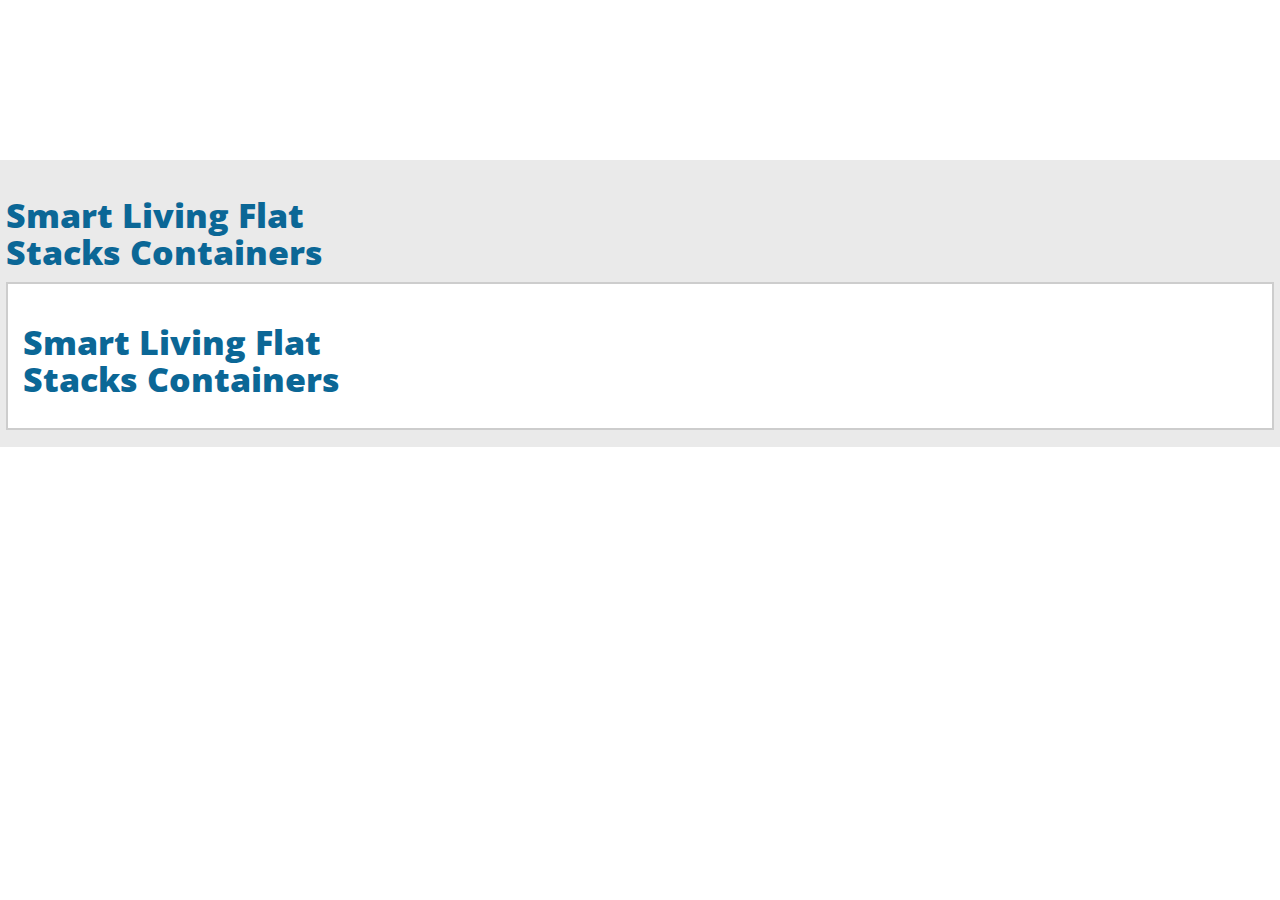
==== index.html @ 9417bd9d "test" ====
<!DOCTYPE html>
<html>
  <head>
    <meta charset="utf-8">
     <meta name="viewport" content="width=device-width, initial-scale=1">
    <!-- Latest compiled and minified CSS -->
    <link rel="stylesheet" href="http://maxcdn.bootstrapcdn.com/bootstrap/3.3.6/css/bootstrap.min.css">
    <!-- jQuery library -->
    <script src="https://ajax.googleapis.com/ajax/libs/jquery/1.12.2/jquery.min.js"></script>
    <!-- Latest compiled JavaScript -->
    <script src="http://maxcdn.bootstrapcdn.com/bootstrap/3.3.6/js/bootstrap.min.js"></script>
    <link rel="stylesheet" type="text/css" href="css/style.css">
    <link href='https://fonts.googleapis.com/css?family=Open+Sans' rel='stylesheet' type='text/css'>
    <link rel="stylesheet" href="fontello/css/animation.css"><!--[if IE 7]><link rel="stylesheet" href="css/fontello-ie7.css"><![endif]-->

    <title>Info</title>

  <style>

  </style>

  </head>

  <body>


      <br />
      <br />
      <br />
      <br />
      <br />
      <br />
      <br />
      <section>
        <h2>Smart Living Flat<br />Stacks Containers</h2>
        <article>
          <h2>Smart Living Flat<br />Stacks Containers</h2>
        </article>
      </section>





  </body>
</html>
---- css/style.css ----
html, body {
  margin: 0;
  padding: 0;
  font-size: 100%;
  font-family: 'Open Sans', sans-serif;
  background-color: white; }

a:link {
  color: #FF0000; }

a:visited {
  color: #00FF00; }

a:hover {
  color: #FF00FF; }

a:active {
  color: #0000FF; }

a:link {
  text-decoration: none; }

a:visited {
  text-decoration: none; }

a:hover {
  text-decoration: none; }

a:active {
  text-decoration: none; }

h2 {
  font-size: 34px;
  font-weight: 900;
  color: #0B6796; }

section {
  padding: 17px 6px;
  background-color: #EAEAEA;
  width: 100%; }

article {
  background-color: #FFF;
  padding: 20px 15px;
  border: 2px solid #CDCDCD; }

@font-face {
  font-family: 'fontello';
  src: url("../fontello/font/fontello.eot?39150304");
  src: url("../fontello/font/fontello.eot?39150304#iefix") format("embedded-opentype"), url("../fontello/font/fontello.woff?39150304") format("woff"), url("../fontello/font/fontello.ttf?39150304") format("truetype"), url("../fontello/font/fontello.svg?39150304#fontello") format("svg");
  font-weight: normal;
  font-style: normal; }
.demo-icon {
  font-family: "fontello";
  font-style: normal;
  font-weight: normal;
  speak: none;
  display: inline-block;
  text-decoration: inherit;
  width: 1em;
  margin-right: .2em;
  text-align: center;
  transform: scaleX(-1);
  -moz-transform: scaleX(-1);
  -webkit-transform: scaleX(-1);
  -ms-transform: scaleX(-1);
  /* opacity: .8; */
  /* For safety - reset parent styles, that can break glyph codes*/
  font-variant: normal;
  text-transform: none;
  /* fix buttons height, for twitter bootstrap */
  line-height: 1em;
  /* Animation center compensation - margins should be symmetric */
  /* remove if not needed */
  margin-left: .2em;
  /* You can be more comfortable with increased icons size */
  /* font-size: 120%; */
  /* Font smoothing. That was taken from TWBS */
  -webkit-font-smoothing: antialiased;
  -moz-osx-font-smoothing: grayscale;
  /* Uncomment for 3D effect */
  /* text-shadow: 1px 1px 1px rgba(127, 127, 127, 0.3); */ }

.left {
  float: left; }

.italic {
  font-style: italic; }

.small-font {
  font-size: 0.875em; }

.container {
  width: 996px;
  height: 112px;
  border: 1px solid black;
  padding-left: 0px;
  padding-right: 0px; }

.img-logo {
  padding-top: 10px; }

.cart-box {
  width: 236px;
  height: 112px;
  float: right;
  border: 1px solid black; }

.cart-view {
  width: 128px;
  height: 24px;
  margin: 0 auto;
  background-color: #0B6796;
  -webkit-border-radius: 10px;
  -moz-border-radius: 10px;
  -ms-border-radius: 10px;
  border-radius: 10px;
  padding: 0px 10px;
  margin-top: 10px; }
  .cart-view a {
    color: white;
    display: block; }

i.white {
  color: white;
  margin-right: 10px; }

.divider {
  padding: 0px 3px; }

.search {
  width: 200px;
  height: 26px;
  margin: 0 auto;
  -webkit-border-radius: 15px;
  -moz-border-radius: 15px;
  -ms-border-radius: 15px;
  border-radius: 15px; }

/*# sourceMappingURL=style.css.map */
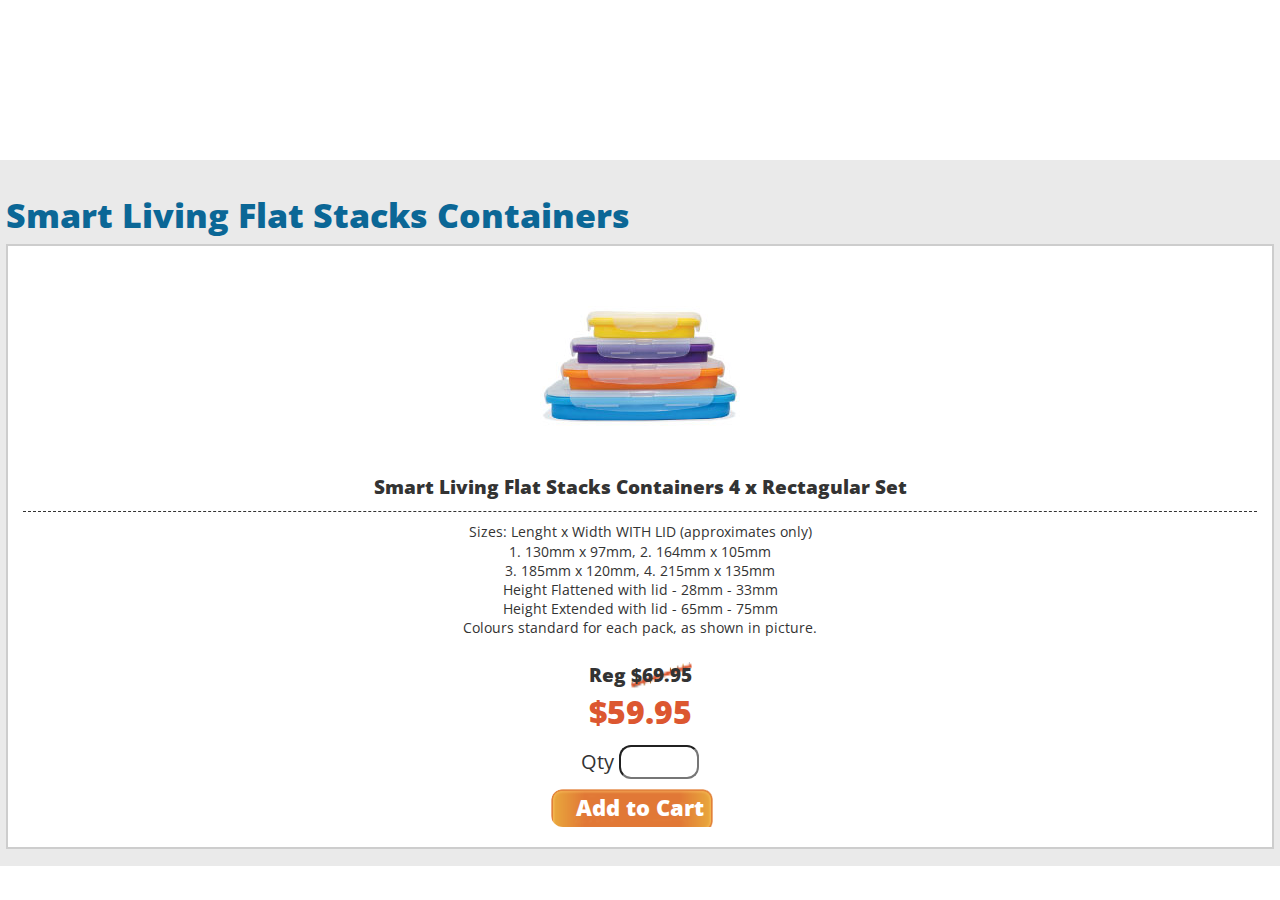
==== commit 66cf3c43: "Mobile view - product" ====
--- a/index.html
+++ b/index.html
@@ -31,10 +31,34 @@
       <br />
       <br />
       <br />
+
+
+
+
       <section>
-        <h2>Smart Living Flat<br />Stacks Containers</h2>
+        <h2>Smart Living Flat Stacks Containers</h2>
         <article>
-          <h2>Smart Living Flat<br />Stacks Containers</h2>
+          <div class="product-image"><img src="images/product.jpg" alt="Product image"></div>
+          <div class="product-description">
+            <div class="product-description_title">Smart Living Flat Stacks Containers 4 x Rectagular Set</div>
+            <div class="product-description_description">Sizes: Lenght x Width WITH LID (approximates only)<br />
+              1. 130mm x 97mm, 2. 164mm x 105mm<br />3. 185mm x 120mm, 4. 215mm x 135mm<br />
+              Height Flattened with lid - 28mm - 33mm<br /> Height Extended with lid - 65mm - 75mm<br />
+              Colours standard for each pack, as shown in picture.
+            </div>
+          </div>
+          <div class="product-order">
+            <form>
+              <div class="product-order_price">
+                <div class="regular_price">Reg <div class="rp-rl">$69.95</div></div>
+                <div class="new_price">$59.95</div>
+              </div>
+              <div class="product-order_qty">Qty <input type="number" min="0"/>
+              </div>
+              <div class="product-order_btn"><button>Add to Cart</button>
+              </div>
+            </form>
+          </div>
         </article>
       </section>
 
--- a/css/style.css
+++ b/css/style.css
@@ -43,6 +43,53 @@
   background-color: #FFF;
   padding: 20px 15px;
   border: 2px solid #CDCDCD; }
+
+.product-image {
+  text-align: center; }
+
+.product-description {
+  text-align: center; }
+  .product-description_title {
+    line-height: 122%;
+    font-size: 19px;
+    font-weight: 900;
+    margin-bottom: 12px;
+    margin-top: 10px; }
+  .product-description_description {
+    border-top: 1px dashed;
+    font-size: 14px;
+    padding: 10px 0;
+    line-height: 136%; }
+
+.product-order {
+  text-align: center; }
+  .product-order_price {
+    margin-top: 15px; }
+    .product-order_price .regular_price {
+      font-size: 19px;
+      font-weight: 900; }
+      .product-order_price .regular_price > .rp-rl {
+        display: inline-block;
+        background: url(./line.png);
+        background-size: 100% 100%; }
+    .product-order_price .new_price {
+      font-size: 32px;
+      font-weight: 900;
+      color: #DC5730; }
+  .product-order_qty {
+    font-size: 20px;
+    margin: 10px 0; }
+    .product-order_qty > input {
+      width: 80px;
+      border-radius: 12px; }
+  .product-order_btn > button {
+    font-size: 22px;
+    color: #FFF;
+    font-weight: 900;
+    border-radius: 12px;
+    padding: 3px 25px;
+    background: url("./button.png") no-repeat;
+    border: 0; }
 
 @font-face {
   font-family: 'fontello';
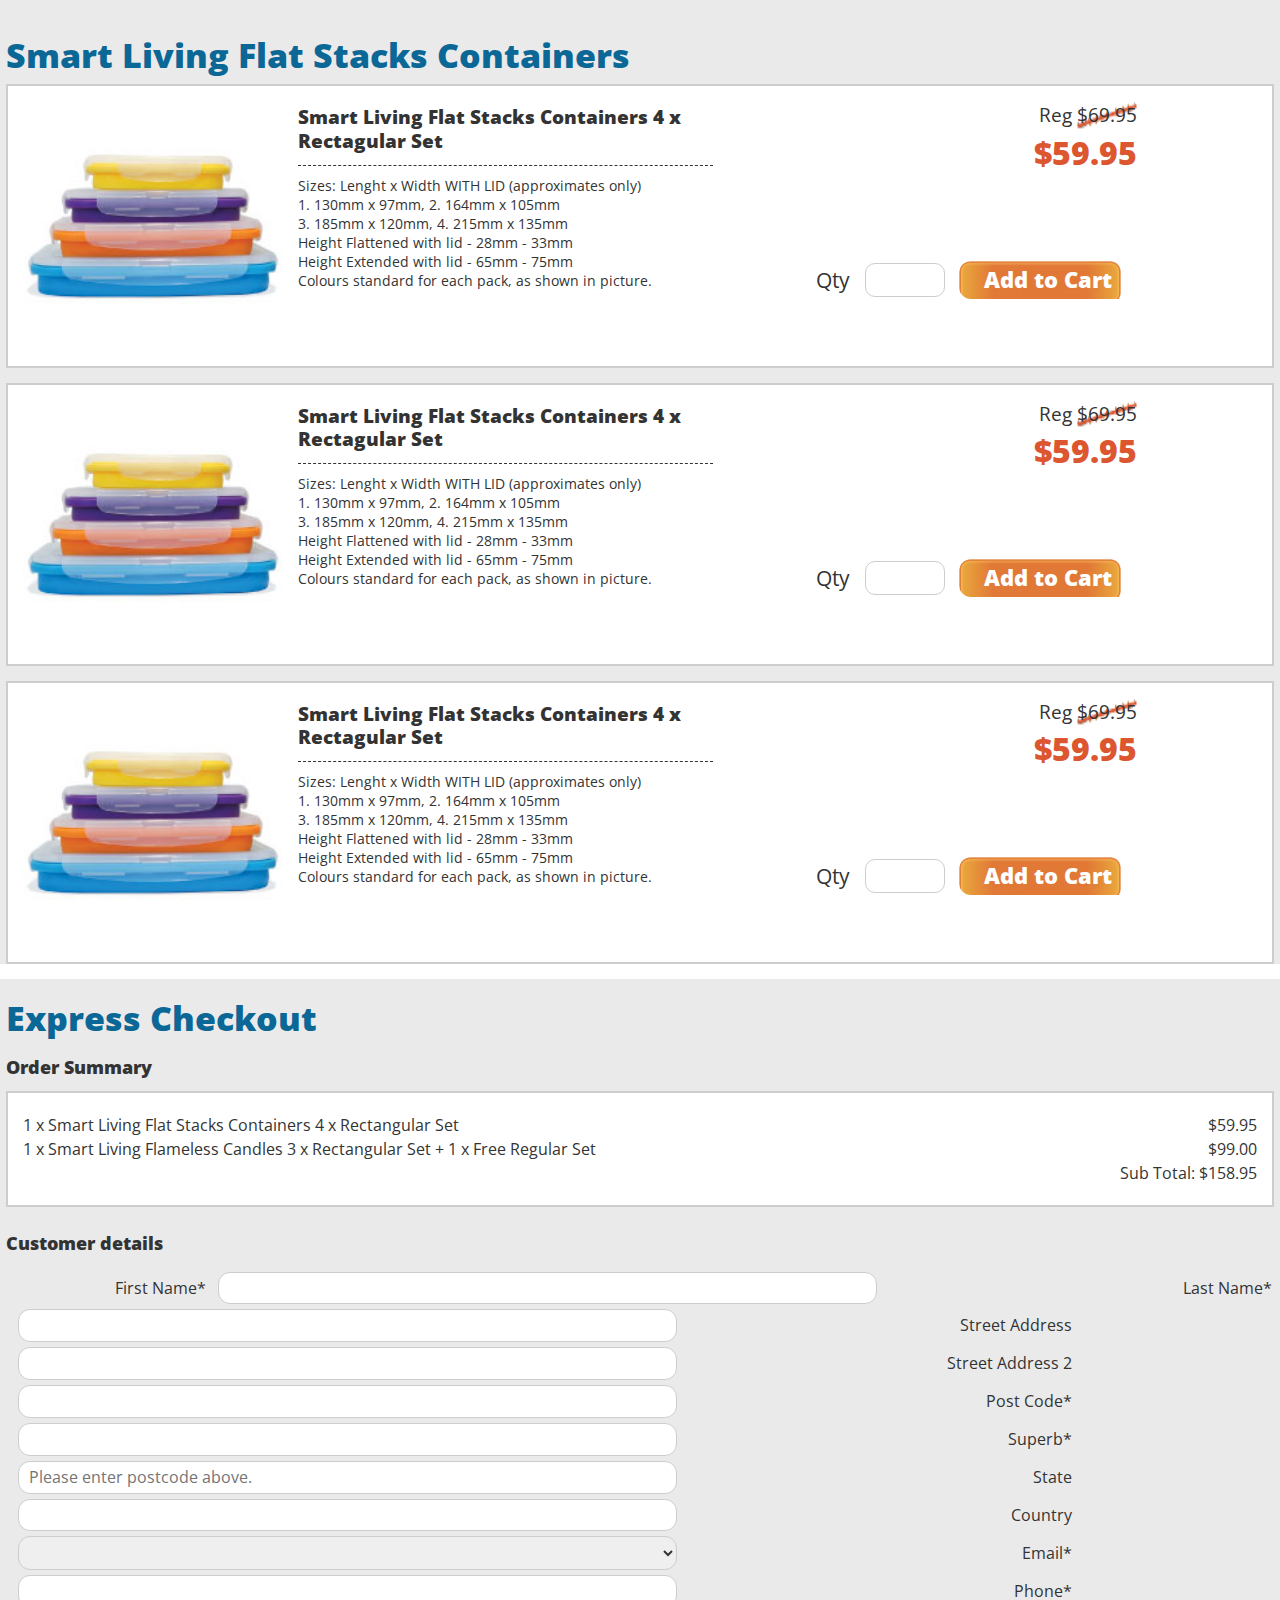
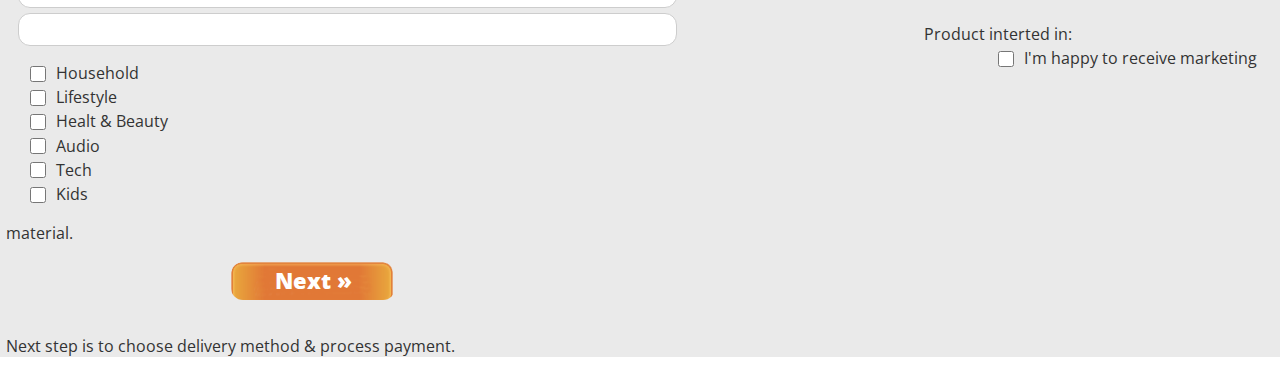
==== commit cdc4247a: "Added checking form" ====
--- a/index.html
+++ b/index.html
@@ -23,20 +23,15 @@
 
   <body>
 
+    <div class="container-popraviti">
 
-      <br />
-      <br />
-      <br />
-      <br />
-      <br />
-      <br />
-      <br />
-
-
+      <div class="header"></div>
 
 
       <section>
         <h2>Smart Living Flat Stacks Containers</h2>
+
+
         <article>
           <div class="product-image"><img src="images/product.jpg" alt="Product image"></div>
           <div class="product-description">
@@ -60,11 +55,106 @@
             </form>
           </div>
         </article>
+
+
+        <article>
+          <div class="product-image"><img src="images/product.jpg" alt="Product image"></div>
+          <div class="product-description">
+            <div class="product-description_title">Smart Living Flat Stacks Containers 4 x Rectagular Set</div>
+            <div class="product-description_description">Sizes: Lenght x Width WITH LID (approximates only)<br />
+              1. 130mm x 97mm, 2. 164mm x 105mm<br />3. 185mm x 120mm, 4. 215mm x 135mm<br />
+              Height Flattened with lid - 28mm - 33mm<br /> Height Extended with lid - 65mm - 75mm<br />
+              Colours standard for each pack, as shown in picture.
+            </div>
+          </div>
+          <div class="product-order">
+            <form>
+              <div class="product-order_price">
+                <div class="regular_price">Reg <div class="rp-rl">$69.95</div></div>
+                <div class="new_price">$59.95</div>
+              </div>
+              <div class="product-order_qty">Qty <input type="number" min="0"/>
+              </div>
+              <div class="product-order_btn"><button>Add to Cart</button>
+              </div>
+            </form>
+          </div>
+        </article>
+
+
+        <article>
+          <div class="product-image"><img src="images/product.jpg" alt="Product image"></div>
+          <div class="product-description">
+            <div class="product-description_title">Smart Living Flat Stacks Containers 4 x Rectagular Set</div>
+            <div class="product-description_description">Sizes: Lenght x Width WITH LID (approximates only)<br />
+              1. 130mm x 97mm, 2. 164mm x 105mm<br />3. 185mm x 120mm, 4. 215mm x 135mm<br />
+              Height Flattened with lid - 28mm - 33mm<br /> Height Extended with lid - 65mm - 75mm<br />
+              Colours standard for each pack, as shown in picture.
+            </div>
+          </div>
+          <div class="product-order">
+            <form>
+              <div class="product-order_price">
+                <div class="regular_price">Reg <div class="rp-rl">$69.95</div></div>
+                <div class="new_price">$59.95</div>
+              </div>
+              <div class="product-order_qty">Qty <input type="number" min="0"/>
+              </div>
+              <div class="product-order_btn"><button>Add to Cart</button>
+              </div>
+            </form>
+          </div>
+        </article>
+
+
       </section>
 
-
-
-
-
+      <section class="expresscheckout">
+        <h2>Express Checkout</h2>
+        <p>Order Summary</p>
+        <div class="express-checkout">
+          <div class="express-checkout_product">
+            <div class="ec-product">1 x Smart Living Flat Stacks Containers 4 x Rectangular Set</div>
+            <div class="ec-price">$59.95</div>
+          </div>
+          <div class="express-checkout_product">
+            <div class="ec-product">1 x Smart Living Flameless Candles 3 x Rectangular Set + 1 x Free Regular Set</div>
+            <div class="ec-price">$99.00</div>
+          </div>
+          <div class="express-checkout_total">Sub Total: $158.95</div>
+        </div>
+        <p>Customer details</p>
+        <form>
+          <label for="first_name">First Name*</label><input type="text" id="first_name">
+          <label for="last_name">Last Name*</label><input type="text" id="last_name">
+          <label for="address1">Street Address</label><input type="text" id="address1">
+          <label for="address2">Street Address 2</label><input type="text" id="address2">
+          <label for="post">Post Code*</label><input type="text" id="post">
+          <label for="superb">Superb*</label><input type="number" id="superb" placeholder="Please enter postcode above.">
+          <label for="state">State</label><input type="text" id="state">
+          <label for="country">Country</label>
+          <select id="country">
+            <option value=""></option>
+            <option value="USA">USA</option>
+            <option value="UK">UK</option>
+            <option value="EU">EU</option>
+          </select>
+          <label for="email">Email*</label><input type="text" id="email">
+          <label for="phone">Phone*</label><input type="text" id="phone">
+          <div class="interesting">Product interted in:</div>
+          <div class="interesting-list">
+            <input type="checkbox"><label class="inline-label">Household</label><br />
+            <input type="checkbox"><label class="inline-label">Lifestyle</label><br />
+            <input type="checkbox"><label class="inline-label">Healt &amp; Beauty</label><br />
+            <input type="checkbox"><label class="inline-label">Audio</label><br />
+            <input type="checkbox"><label class="inline-label">Tech</label><br />
+            <input type="checkbox"><label class="inline-label">Kids</label><br />
+          </div>
+          <input type="checkbox" class="marketing"><label class="inline-label">I'm happy to receive marketing material.</label><br />
+          <button>Next &raquo;</button>
+          <div class="next-msg">Next step is to choose delivery method &amp; process payment.</div>
+        </form>
+      </section>
+    </div>
   </body>
 </html>
--- a/css/style.css
+++ b/css/style.css
@@ -35,20 +35,53 @@
   color: #0B6796; }
 
 section {
-  padding: 17px 6px;
+  padding: 17px 6px 0 6px;
   background-color: #EAEAEA;
   width: 100%; }
 
 article {
   background-color: #FFF;
   padding: 20px 15px;
-  border: 2px solid #CDCDCD; }
+  border: 2px solid #CDCDCD;
+  margin-bottom: 15px; }
+  @media (min-width: 750px) and (max-width: 995px) {
+    article {
+      padding: 10px 15px; } }
+  @media (min-width: 996px) {
+    article {
+      padding: 10px 15px; } }
 
 .product-image {
-  text-align: center; }
+  margin: auto;
+  width: 200px; }
+  .product-image > img {
+    width: 100%; }
+  @media (min-width: 750px) and (max-width: 995px) {
+    .product-image {
+      display: inline-block;
+      width: 20%;
+      vertical-align: top; } }
+  @media (min-width: 996px) {
+    .product-image {
+      display: inline-block;
+      width: 21%;
+      vertical-align: top; } }
 
 .product-description {
   text-align: center; }
+  @media (min-width: 750px) and (max-width: 995px) {
+    .product-description {
+      display: inline-block;
+      width: 78%;
+      text-align: left;
+      margin-left: 1%; } }
+  @media (min-width: 996px) {
+    .product-description {
+      display: inline-block;
+      width: 43%;
+      text-align: left;
+      max-width: 415px;
+      margin-left: 1%; } }
   .product-description_title {
     line-height: 122%;
     font-size: 19px;
@@ -63,11 +96,29 @@
 
 .product-order {
   text-align: center; }
+  @media (min-width: 750px) and (max-width: 995px) {
+    .product-order {
+      margin-left: 21.5%;
+      width: 78%;
+      text-align: left; } }
+  @media (min-width: 996px) {
+    .product-order {
+      display: inline-block;
+      width: 34%;
+      text-align: right;
+      vertical-align: top; } }
   .product-order_price {
     margin-top: 15px; }
+    @media (min-width: 750px) and (max-width: 995px) {
+      .product-order_price {
+        display: inline-block;
+        width: 32%; } }
+    @media (min-width: 996px) {
+      .product-order_price {
+        margin-top: 6px;
+        margin-bottom: 78px; } }
     .product-order_price .regular_price {
-      font-size: 19px;
-      font-weight: 900; }
+      font-size: 19px; }
       .product-order_price .regular_price > .rp-rl {
         display: inline-block;
         background: url(./line.png);
@@ -77,11 +128,28 @@
       font-weight: 900;
       color: #DC5730; }
   .product-order_qty {
-    font-size: 20px;
+    font-size: 21px;
     margin: 10px 0; }
+    @media (min-width: 750px) and (max-width: 995px) {
+      .product-order_qty {
+        display: inline-block;
+        width: 135px; } }
+    @media (min-width: 996px) {
+      .product-order_qty {
+        display: inline-block; } }
     .product-order_qty > input {
       width: 80px;
-      border-radius: 12px; }
+      border-radius: 10px;
+      margin-left: 10px;
+      border: 1px solid #CDCDCD; }
+  @media (min-width: 750px) and (max-width: 995px) {
+    .product-order_btn {
+      display: inline-block;
+      width: 170px; } }
+  @media (min-width: 996px) {
+    .product-order_btn {
+      display: inline-block;
+      margin-left: 10px; } }
   .product-order_btn > button {
     font-size: 22px;
     color: #FFF;
@@ -90,6 +158,142 @@
     padding: 3px 25px;
     background: url("./button.png") no-repeat;
     border: 0; }
+
+.expresscheckout {
+  padding-top: 1px; }
+  .expresscheckout > p {
+    font-size: 18px;
+    font-weight: 900;
+    margin-top: 18px; }
+  .expresscheckout > form input, .expresscheckout > form select {
+    display: block;
+    width: 100%;
+    border-radius: 12px;
+    border: 1px solid #CDCDCD;
+    padding: 4px 10px; }
+    @media (min-width: 750px) and (max-width: 995px) {
+      .expresscheckout > form input, .expresscheckout > form select {
+        display: inline-block;
+        width: 52%;
+        margin: 5px 15% 0 12px; } }
+    @media (min-width: 996px) {
+      .expresscheckout > form input, .expresscheckout > form select {
+        display: inline-block;
+        width: 52%;
+        margin: 5px 15% 0 12px; } }
+  .expresscheckout > form label {
+    display: block;
+    margin-top: 2px;
+    margin-bottom: 0px;
+    font-weight: 400; }
+    @media (min-width: 750px) and (max-width: 995px) {
+      .expresscheckout > form label {
+        display: inline-block;
+        width: 200px;
+        text-align: right; } }
+    @media (min-width: 996px) {
+      .expresscheckout > form label {
+        display: inline-block;
+        width: 200px;
+        text-align: right; } }
+  .expresscheckout > form .interesting {
+    margin-top: 15px; }
+    @media (min-width: 750px) and (max-width: 995px) {
+      .expresscheckout > form .interesting {
+        display: inline-block;
+        width: 200px;
+        text-align: right;
+        vertical-align: top; } }
+    @media (min-width: 996px) {
+      .expresscheckout > form .interesting {
+        display: inline-block;
+        width: 200px;
+        text-align: right;
+        vertical-align: top; } }
+  .expresscheckout > form .interesting-list {
+    margin-bottom: 15px; }
+    @media (min-width: 750px) and (max-width: 995px) {
+      .expresscheckout > form .interesting-list {
+        display: inline-block;
+        width: 52%;
+        margin: 15px 15% 15px 12px;
+        vertical-align: top; } }
+    @media (min-width: 996px) {
+      .expresscheckout > form .interesting-list {
+        display: inline-block;
+        width: 52%;
+        margin: 15px 15% 15px 12px;
+        vertical-align: top; } }
+  @media (min-width: 750px) and (max-width: 995px) {
+    .expresscheckout > form .marketing {
+      margin-left: 10%;
+      display: inline-block; } }
+  @media (min-width: 996px) {
+    .expresscheckout > form .marketing {
+      margin-left: 10%;
+      display: inline-block; } }
+  .expresscheckout > form .inline-label {
+    display: inline;
+    vertical-align: middle;
+    margin-top: 0; }
+  .expresscheckout > form input[type=checkbox] {
+    display: inline-block;
+    width: 16px;
+    height: 16px;
+    margin-right: 10px;
+    margin-top: 0;
+    vertical-align: middle; }
+  .expresscheckout > form button {
+    font-size: 22px;
+    color: #FFF;
+    font-weight: 900;
+    border-radius: 12px;
+    padding: 3px 25px;
+    background: url("./button.png") no-repeat;
+    border: 0;
+    margin-top: 17px;
+    width: 164px; }
+    @media (min-width: 750px) and (max-width: 995px) {
+      .expresscheckout > form button {
+        margin-left: 225px; } }
+    @media (min-width: 996px) {
+      .expresscheckout > form button {
+        margin-left: 225px; } }
+  .expresscheckout > form .next-msg {
+    display: none; }
+    @media (min-width: 750px) and (max-width: 995px) {
+      .expresscheckout > form .next-msg {
+        display: block;
+        margin: 35px 0; } }
+    @media (min-width: 996px) {
+      .expresscheckout > form .next-msg {
+        display: block;
+        margin: 35px 0; } }
+
+.express-checkout {
+  background-color: #FFF;
+  padding: 20px 15px;
+  border: 2px solid #CDCDCD;
+  margin-bottom: 24px;
+  line-height: 120%; }
+  .express-checkout_product {
+    padding-bottom: 10px; }
+    @media (min-width: 996px) {
+      .express-checkout_product .ec-product {
+        float: left;
+        line-height: 150%;
+        width: 80%; } }
+    @media (min-width: 996px) {
+      .express-checkout_product .ec-price {
+        float: right;
+        line-height: 150%; } }
+  @media (min-width: 996px) {
+    .express-checkout_total {
+      clear: both;
+      text-align: right;
+      width: 100%;
+      margin-bottom: 0;
+      line-height: 150%; } }
 
 @font-face {
   font-family: 'fontello';
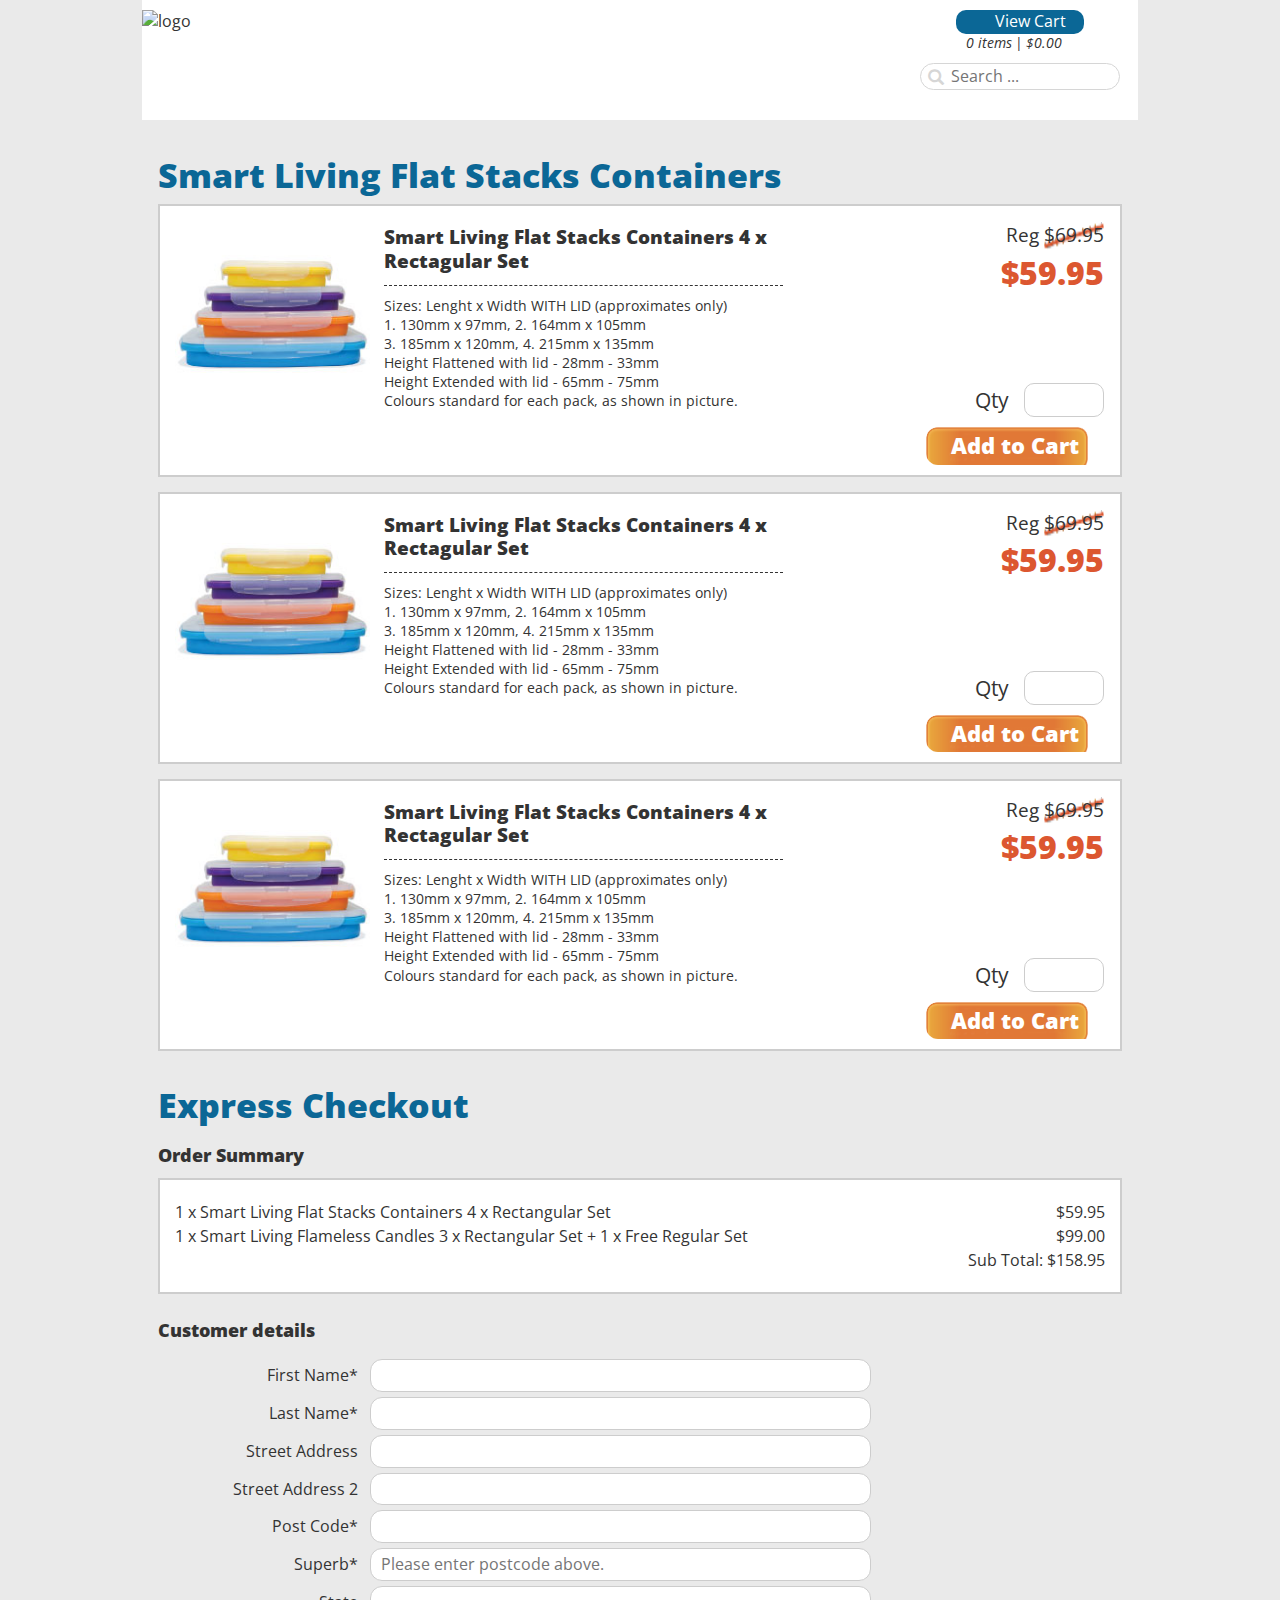
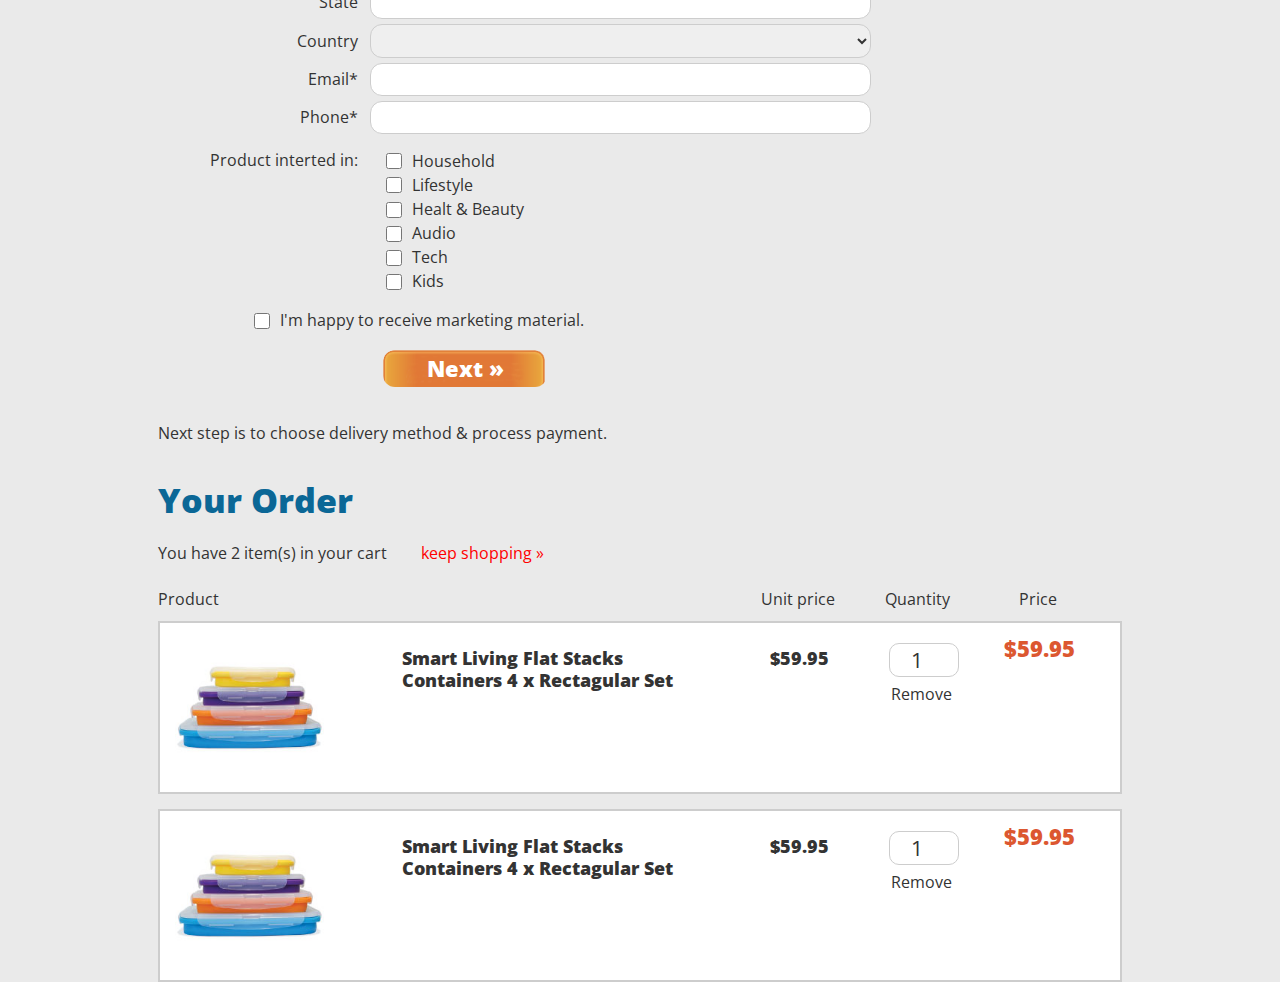
==== commit 002d3965: "Header, body fixed, need to finish order" ====
--- a/index.html
+++ b/index.html
@@ -23,9 +23,29 @@
 
   <body>
 
-    <div class="container-popraviti">
-
-      <div class="header"></div>
+    <div class="container-wrapper">
+
+      <div class="header">
+        <div class="logo">
+        <img class="img-logo" src="images/logo.png" alt="logo" />
+        </div>
+        <div class="cart-box center">
+         <div class="cart-view">
+           <div class="the-icons span3 left"><i class="demo-icon icon-basket white">&#xe800;</i> </div>
+           <a class="center" href="#">View Cart</a>
+           <div class="items left italic small-font">0 items </div>
+           <div class="divider left small-font"> | </div>
+           <div class="price left italic small-font">$0.00</div>
+        </div>
+           <div class="search">
+
+             <input class="search-input" type="search" placeholder="Search ..."/>
+             <span class="glyphicon glyphicon-search move"></span>
+           </div>
+
+
+       </div>
+      </div>
 
 
       <section>
@@ -155,6 +175,44 @@
           <div class="next-msg">Next step is to choose delivery method &amp; process payment.</div>
         </form>
       </section>
+
+      <section class="order">
+
+          <h2>Your Order</h2>
+          <div class="order-qty"> You have 2 item(s) in your cart <a href="#">keep shopping &raquo;</a></div>
+          <div class="order-header">
+            <div class="order-header-product">Product</div>
+            <div class="order-header-unitprice">Unit price</div>
+            <div class="order-header-quantity">Quantity</div>
+            <div class="order-header-price">Price</div>
+          </div>
+            <form>
+
+
+              <article>
+                <div class="product-small-image"><img src="images/product.jpg" alt="Product image"></div>
+                <div class="product-order-description">Smart Living Flat Stacks Containers 4 x Rectagular Set</div>
+                <div class="ordered-product">
+                    <div class="product-order-regular_price"><div class="desktop-hide">Unit Price: </div>$59.95</div>
+                    <div class="product-order_qty"><input type="number" min="0" value="1"/><span>Remove</span></div>
+                    <div class="product-order-total-price"><div class="desktop-hide">Price: </div>$59.95</div>
+                </div>
+              </article>
+
+            <article>
+              <div class="product-small-image"><img src="images/product.jpg" alt="Product image"></div>
+              <div class="product-order-description">Smart Living Flat Stacks Containers 4 x Rectagular Set</div>
+              <div class="ordered-product">
+                  <div class="product-order-regular_price"><div class="desktop-hide">Unit Price: </div>$59.95</div>
+                  <div class="product-order_qty"><input type="number" min="0" value="1"/><span>Remove</span></div>
+                  <div class="product-order-total-price"><div class="desktop-hide">Price: </div>$59.95</div>
+              </div>
+            </article>
+
+
+
+          </form>
+      </section>
     </div>
   </body>
 </html>
--- a/css/style.css
+++ b/css/style.css
@@ -36,8 +36,13 @@
 
 section {
   padding: 17px 6px 0 6px;
-  background-color: #EAEAEA;
   width: 100%; }
+  @media (min-width: 750px) and (max-width: 995px) {
+    section {
+      padding: 17px 16px 0 16px; } }
+  @media (min-width: 996px) {
+    section {
+      padding: 17px 16px 0 16px; } }
 
 article {
   background-color: #FFF;
@@ -243,6 +248,12 @@
     margin-right: 10px;
     margin-top: 0;
     vertical-align: middle; }
+  @media (min-width: 750px) and (max-width: 995px) {
+    .expresscheckout > form select {
+      margin-left: 8px; } }
+  @media (min-width: 996px) {
+    .expresscheckout > form select {
+      margin-left: 8px; } }
   .expresscheckout > form button {
     font-size: 22px;
     color: #FFF;
@@ -264,11 +275,11 @@
     @media (min-width: 750px) and (max-width: 995px) {
       .expresscheckout > form .next-msg {
         display: block;
-        margin: 35px 0; } }
+        margin: 35px 0 0 0; } }
     @media (min-width: 996px) {
       .expresscheckout > form .next-msg {
         display: block;
-        margin: 35px 0; } }
+        margin: 35px 0 0 0; } }
 
 .express-checkout {
   background-color: #FFF;
@@ -294,6 +305,145 @@
       width: 100%;
       margin-bottom: 0;
       line-height: 150%; } }
+
+.order-qty > a {
+  display: block; }
+  @media (min-width: 750px) and (max-width: 995px) {
+    .order-qty > a {
+      display: inline-block;
+      margin-left: 30px;
+      vertical-align: top; } }
+  @media (min-width: 996px) {
+    .order-qty > a {
+      display: inline-block;
+      margin-left: 30px;
+      vertical-align: top; } }
+
+.product-small-image {
+  margin: auto;
+  width: 110px; }
+  .product-small-image > img {
+    width: 100%; }
+  @media (min-width: 750px) and (max-width: 995px) {
+    .product-small-image {
+      display: inline-block;
+      width: 16%;
+      vertical-align: top; } }
+  @media (min-width: 996px) {
+    .product-small-image {
+      display: inline-block;
+      width: 16%;
+      vertical-align: top; } }
+
+.order-qty {
+  margin: 23px 0; }
+
+.product-order-description,
+.product-order-regular_price {
+  line-height: 122%;
+  font-size: 18px;
+  font-weight: 900;
+  margin-bottom: 12px;
+  margin-top: 15px;
+  text-align: center; }
+
+@media (min-width: 750px) and (max-width: 995px) {
+  .product-order-description {
+    display: inline-block;
+    width: 40%;
+    vertical-align: top;
+    margin-left: 8%;
+    text-align: left; } }
+@media (min-width: 996px) {
+  .product-order-description {
+    display: inline-block;
+    width: 36%;
+    vertical-align: top;
+    margin-left: 8%;
+    text-align: left;
+    padding-right: 5%; } }
+
+@media (min-width: 750px) and (max-width: 995px) {
+  .product-order-regular_price {
+    display: inline-block;
+    width: 24%;
+    text-align: left; } }
+@media (min-width: 996px) {
+  .product-order-regular_price {
+    display: inline-block;
+    width: 32%;
+    text-align: center;
+    vertical-align: top; } }
+
+@media (min-width: 750px) and (max-width: 995px) {
+  .ordered-product {
+    display: block;
+    width: 100%; } }
+@media (min-width: 996px) {
+  .ordered-product {
+    display: inline-block;
+    width: 39%; } }
+.ordered-product .product-order_qty {
+  font-size: 21px;
+  margin: 10px 0;
+  text-align: center; }
+  @media (min-width: 750px) and (max-width: 995px) {
+    .ordered-product .product-order_qty {
+      display: inline-block;
+      width: 32%; } }
+  @media (min-width: 996px) {
+    .ordered-product .product-order_qty {
+      display: inline-block;
+      width: 32%;
+      text-align: center;
+      vertical-align: top; } }
+  .ordered-product .product-order_qty > span {
+    margin-left: 5px;
+    font-size: 16px; }
+  .ordered-product .product-order_qty > input {
+    width: 70px;
+    border-radius: 10px;
+    margin-left: 10px;
+    border: 1px solid #CDCDCD;
+    text-align: center; }
+
+.product-order-total-price {
+  font-size: 22px;
+  font-weight: 900;
+  color: #DC5730;
+  text-align: center; }
+  @media (min-width: 750px) and (max-width: 995px) {
+    .product-order-total-price {
+      display: inline-block;
+      width: 32%; } }
+  @media (min-width: 996px) {
+    .product-order-total-price {
+      display: inline-block;
+      width: 32%;
+      text-align: center;
+      vertical-align: top; } }
+
+.desktop-hide {
+  display: inline; }
+  @media (min-width: 996px) {
+    .desktop-hide {
+      display: none; } }
+
+.order-header {
+  display: none; }
+  @media (min-width: 996px) {
+    .order-header {
+      display: block;
+      width: 100%;
+      margin-bottom: 10px; } }
+  .order-header > div {
+    display: inline-block; }
+  .order-header-product {
+    width: 60%;
+    text-align: left; }
+  .order-header-unitprice, .order-header-quantity, .order-header-price {
+    text-align: center;
+    width: 12%; }
 
 @font-face {
   font-family: 'fontello';
@@ -332,8 +482,19 @@
   /* Uncomment for 3D effect */
   /* text-shadow: 1px 1px 1px rgba(127, 127, 127, 0.3); */ }
 
+body {
+  background-color: #EAEAEA;
+  box-sizing: border-box; }
+
+.container-wrapper {
+  max-width: 996px;
+  margin: auto; }
+
 .left {
   float: left; }
+
+.center {
+  margin: 0 auto; }
 
 .italic {
   font-style: italic; }
@@ -344,18 +505,41 @@
 .container {
   width: 996px;
   height: 112px;
-  border: 1px solid black;
   padding-left: 0px;
   padding-right: 0px; }
 
+.header {
+  height: 200px;
+  background-color: white; }
+  @media (min-width: 750px) and (max-width: 995px) {
+    .header {
+      height: 120px; } }
+  @media (min-width: 996px) {
+    .header {
+      height: 120px; } }
+
+.logo {
+  text-align: center; }
+  @media (min-width: 750px) and (max-width: 995px) {
+    .logo {
+      float: left; } }
+  @media (min-width: 996px) {
+    .logo {
+      float: left; } }
+
 .img-logo {
-  padding-top: 10px; }
+  padding-top: 10px;
+  padding-bottom: 10px; }
 
 .cart-box {
   width: 236px;
-  height: 112px;
-  float: right;
-  border: 1px solid black; }
+  height: 112px; }
+  @media (min-width: 750px) and (max-width: 995px) {
+    .cart-box {
+      float: right; } }
+  @media (min-width: 996px) {
+    .cart-box {
+      float: right; } }
 
 .cart-view {
   width: 128px;
@@ -383,9 +567,22 @@
   width: 200px;
   height: 26px;
   margin: 0 auto;
-  -webkit-border-radius: 15px;
-  -moz-border-radius: 15px;
-  -ms-border-radius: 15px;
-  border-radius: 15px; }
+  margin-top: 10px; }
+  .search-input {
+    width: 200px;
+    color: #D6D6D6;
+    margin-top: 10px;
+    -webkit-border-radius: 15px;
+    -moz-border-radius: 15px;
+    -ms-border-radius: 15px;
+    border-radius: 15px;
+    border: 1px solid #D6D6D6;
+    padding-left: 30px; }
+
+.move {
+  position: relative;
+  top: -22px;
+  left: 8px;
+  color: #D6D6D6; }
 
 /*# sourceMappingURL=style.css.map */
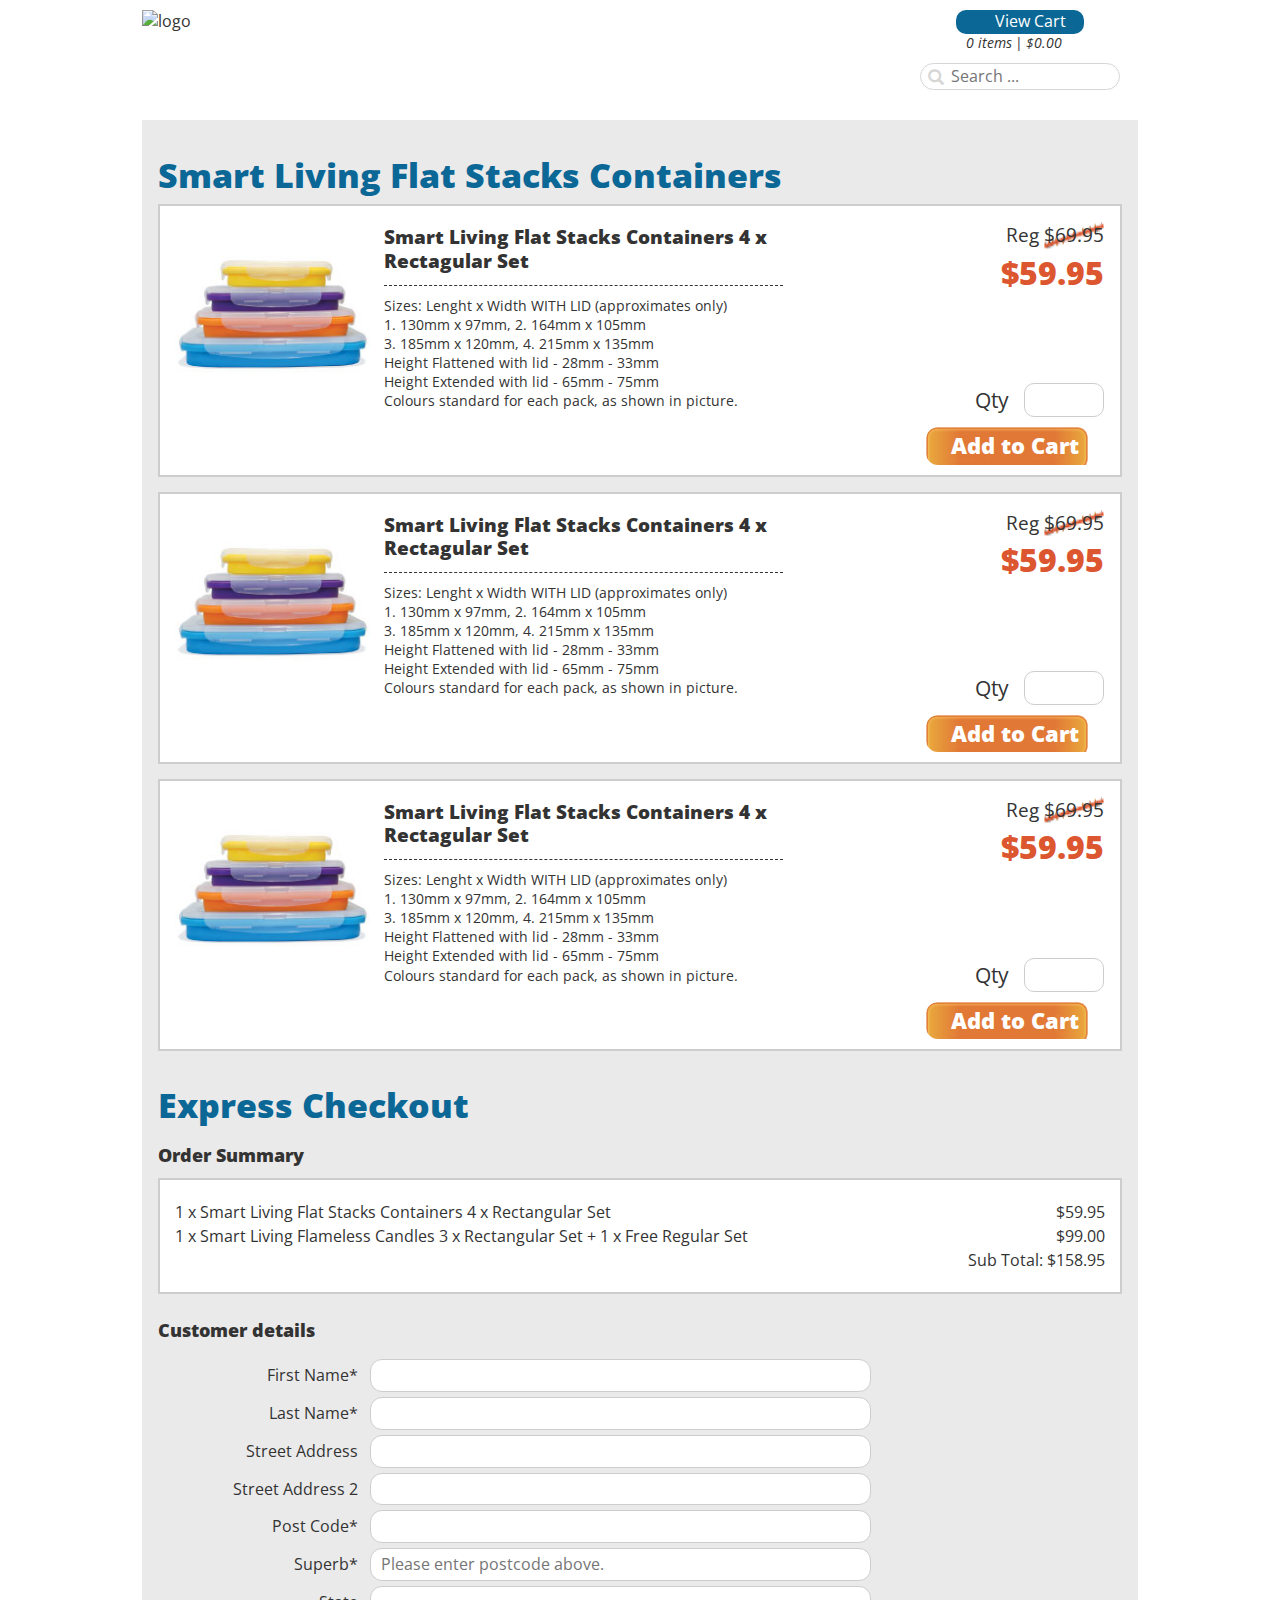
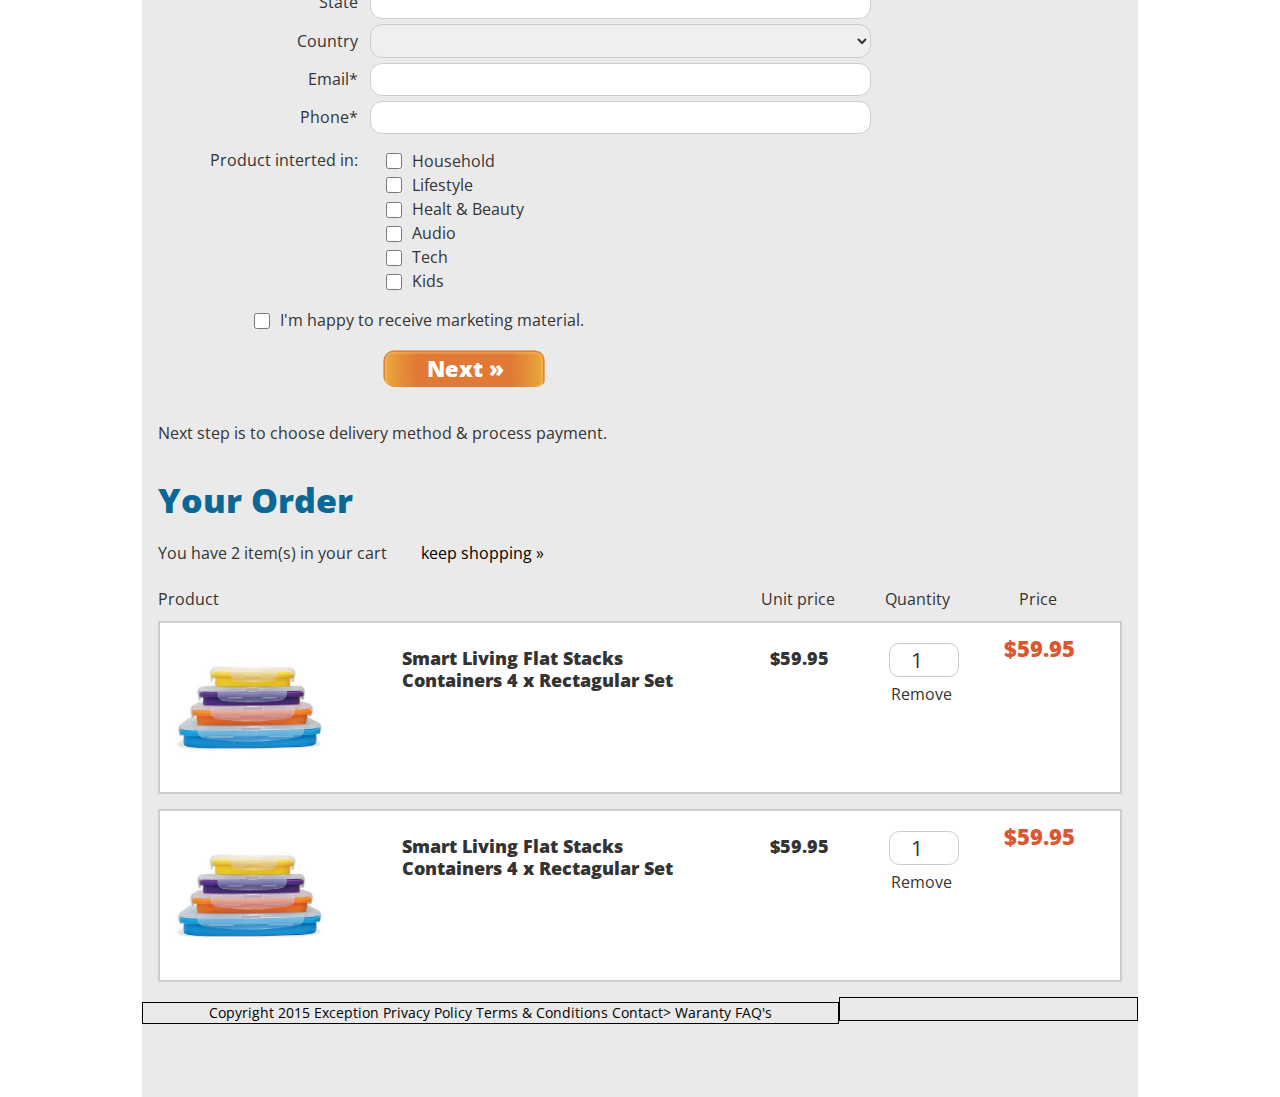
==== commit eda6b584: "footer" ====
--- a/index.html
+++ b/index.html
@@ -213,6 +213,17 @@
 
           </form>
       </section>
+
+      <footer>
+        <div class="copyright">
+          <a href="#">Copyright 2015 Exception</a><span class="divider display-none">|</span> <a href="#">Privacy Policy</a> <span class="divider display-none">|</span> <a href="#">Terms & Conditions</a> <span class="divider display-none">|</span> <a href="#">Contact></a>
+          <span class="divider display-none">|</span><a href="#">Waranty</a><span class="divider display-none">|</span> <a href="#">FAQ's</a>
+        </div>
+        <div class="logo-bottom">
+          <img src="images/logo-bottom.png" alt="">
+        </div>
+      </footer>
+
     </div>
   </body>
 </html>
--- a/css/style.css
+++ b/css/style.css
@@ -1,588 +1,624 @@
 html, body {
-  margin: 0;
-  padding: 0;
-  font-size: 100%;
-  font-family: 'Open Sans', sans-serif;
-  background-color: white; }
+     margin: 0;
+     padding: 0;
+     font-size: 100%;
+     font-family: 'Open Sans', sans-serif;
+     background-color: white; }
 
 a:link {
-  color: #FF0000; }
+     color: black; }
 
 a:visited {
-  color: #00FF00; }
+     color: black; }
 
 a:hover {
-  color: #FF00FF; }
+     color: black; }
 
 a:active {
-  color: #0000FF; }
+     color: black; }
 
 a:link {
-  text-decoration: none; }
+     text-decoration: none; }
 
 a:visited {
-  text-decoration: none; }
+     text-decoration: none; }
 
 a:hover {
-  text-decoration: none; }
+     text-decoration: none; }
 
 a:active {
-  text-decoration: none; }
+     text-decoration: none; }
 
 h2 {
-  font-size: 34px;
-  font-weight: 900;
-  color: #0B6796; }
+     font-size: 34px;
+     font-weight: 900;
+     color: #0B6796; }
 
 section {
-  padding: 17px 6px 0 6px;
-  width: 100%; }
-  @media (min-width: 750px) and (max-width: 995px) {
-    section {
-      padding: 17px 16px 0 16px; } }
-  @media (min-width: 996px) {
-    section {
-      padding: 17px 16px 0 16px; } }
+     padding: 17px 6px 0 6px;
+     width: 100%; }
+     @media (min-width: 750px) and (max-width: 995px) {
+          section {
+               padding: 17px 16px 0 16px; } }
+     @media (min-width: 996px) {
+          section {
+               padding: 17px 16px 0 16px; } }
 
 article {
-  background-color: #FFF;
-  padding: 20px 15px;
-  border: 2px solid #CDCDCD;
-  margin-bottom: 15px; }
-  @media (min-width: 750px) and (max-width: 995px) {
-    article {
-      padding: 10px 15px; } }
-  @media (min-width: 996px) {
-    article {
-      padding: 10px 15px; } }
+     background-color: #FFF;
+     padding: 20px 15px;
+     border: 2px solid #CDCDCD;
+     margin-bottom: 15px; }
+     @media (min-width: 750px) and (max-width: 995px) {
+          article {
+               padding: 10px 15px; } }
+     @media (min-width: 996px) {
+          article {
+               padding: 10px 15px; } }
 
 .product-image {
-  margin: auto;
-  width: 200px; }
-  .product-image > img {
-    width: 100%; }
-  @media (min-width: 750px) and (max-width: 995px) {
-    .product-image {
-      display: inline-block;
-      width: 20%;
-      vertical-align: top; } }
-  @media (min-width: 996px) {
-    .product-image {
-      display: inline-block;
-      width: 21%;
-      vertical-align: top; } }
+     margin: auto;
+     width: 200px; }
+     .product-image > img {
+          width: 100%; }
+     @media (min-width: 750px) and (max-width: 995px) {
+          .product-image {
+               display: inline-block;
+               width: 20%;
+               vertical-align: top; } }
+     @media (min-width: 996px) {
+          .product-image {
+               display: inline-block;
+               width: 21%;
+               vertical-align: top; } }
 
 .product-description {
-  text-align: center; }
-  @media (min-width: 750px) and (max-width: 995px) {
-    .product-description {
-      display: inline-block;
-      width: 78%;
-      text-align: left;
-      margin-left: 1%; } }
-  @media (min-width: 996px) {
-    .product-description {
-      display: inline-block;
-      width: 43%;
-      text-align: left;
-      max-width: 415px;
-      margin-left: 1%; } }
-  .product-description_title {
-    line-height: 122%;
-    font-size: 19px;
-    font-weight: 900;
-    margin-bottom: 12px;
-    margin-top: 10px; }
-  .product-description_description {
-    border-top: 1px dashed;
-    font-size: 14px;
-    padding: 10px 0;
-    line-height: 136%; }
+     text-align: center; }
+     @media (min-width: 750px) and (max-width: 995px) {
+          .product-description {
+               display: inline-block;
+               width: 78%;
+               text-align: left;
+               margin-left: 1%; } }
+     @media (min-width: 996px) {
+          .product-description {
+               display: inline-block;
+               width: 43%;
+               text-align: left;
+               max-width: 415px;
+               margin-left: 1%; } }
+     .product-description_title {
+          line-height: 122%;
+          font-size: 19px;
+          font-weight: 900;
+          margin-bottom: 12px;
+          margin-top: 10px; }
+     .product-description_description {
+          border-top: 1px dashed;
+          font-size: 14px;
+          padding: 10px 0;
+          line-height: 136%; }
 
 .product-order {
-  text-align: center; }
-  @media (min-width: 750px) and (max-width: 995px) {
-    .product-order {
-      margin-left: 21.5%;
-      width: 78%;
-      text-align: left; } }
-  @media (min-width: 996px) {
-    .product-order {
-      display: inline-block;
-      width: 34%;
-      text-align: right;
-      vertical-align: top; } }
-  .product-order_price {
-    margin-top: 15px; }
-    @media (min-width: 750px) and (max-width: 995px) {
-      .product-order_price {
-        display: inline-block;
-        width: 32%; } }
-    @media (min-width: 996px) {
-      .product-order_price {
-        margin-top: 6px;
-        margin-bottom: 78px; } }
-    .product-order_price .regular_price {
-      font-size: 19px; }
-      .product-order_price .regular_price > .rp-rl {
-        display: inline-block;
-        background: url(./line.png);
-        background-size: 100% 100%; }
-    .product-order_price .new_price {
-      font-size: 32px;
-      font-weight: 900;
-      color: #DC5730; }
-  .product-order_qty {
-    font-size: 21px;
-    margin: 10px 0; }
-    @media (min-width: 750px) and (max-width: 995px) {
-      .product-order_qty {
-        display: inline-block;
-        width: 135px; } }
-    @media (min-width: 996px) {
-      .product-order_qty {
-        display: inline-block; } }
-    .product-order_qty > input {
-      width: 80px;
-      border-radius: 10px;
-      margin-left: 10px;
-      border: 1px solid #CDCDCD; }
-  @media (min-width: 750px) and (max-width: 995px) {
-    .product-order_btn {
-      display: inline-block;
-      width: 170px; } }
-  @media (min-width: 996px) {
-    .product-order_btn {
-      display: inline-block;
-      margin-left: 10px; } }
-  .product-order_btn > button {
-    font-size: 22px;
-    color: #FFF;
-    font-weight: 900;
-    border-radius: 12px;
-    padding: 3px 25px;
-    background: url("./button.png") no-repeat;
-    border: 0; }
+     text-align: center; }
+     @media (min-width: 750px) and (max-width: 995px) {
+          .product-order {
+               margin-left: 21.5%;
+               width: 78%;
+               text-align: left; } }
+     @media (min-width: 996px) {
+          .product-order {
+               display: inline-block;
+               width: 34%;
+               text-align: right;
+               vertical-align: top; } }
+     .product-order_price {
+          margin-top: 15px; }
+          @media (min-width: 750px) and (max-width: 995px) {
+               .product-order_price {
+                    display: inline-block;
+                    width: 32%; } }
+          @media (min-width: 996px) {
+               .product-order_price {
+                    margin-top: 6px;
+                    margin-bottom: 78px; } }
+          .product-order_price .regular_price {
+               font-size: 19px; }
+               .product-order_price .regular_price > .rp-rl {
+                    display: inline-block;
+                    background: url(./line.png);
+                    background-size: 100% 100%; }
+          .product-order_price .new_price {
+               font-size: 32px;
+               font-weight: 900;
+               color: #DC5730; }
+     .product-order_qty {
+          font-size: 21px;
+          margin: 10px 0; }
+          @media (min-width: 750px) and (max-width: 995px) {
+               .product-order_qty {
+                    display: inline-block;
+                    width: 135px; } }
+          @media (min-width: 996px) {
+               .product-order_qty {
+                    display: inline-block; } }
+          .product-order_qty > input {
+               width: 80px;
+               border-radius: 10px;
+               margin-left: 10px;
+               border: 1px solid #CDCDCD; }
+     @media (min-width: 750px) and (max-width: 995px) {
+          .product-order_btn {
+               display: inline-block;
+               width: 170px; } }
+     @media (min-width: 996px) {
+          .product-order_btn {
+               display: inline-block;
+               margin-left: 10px; } }
+     .product-order_btn > button {
+          font-size: 22px;
+          color: #FFF;
+          font-weight: 900;
+          border-radius: 12px;
+          padding: 3px 25px;
+          background: url("./button.png") no-repeat;
+          border: 0; }
 
 .expresscheckout {
-  padding-top: 1px; }
-  .expresscheckout > p {
-    font-size: 18px;
-    font-weight: 900;
-    margin-top: 18px; }
-  .expresscheckout > form input, .expresscheckout > form select {
-    display: block;
-    width: 100%;
-    border-radius: 12px;
-    border: 1px solid #CDCDCD;
-    padding: 4px 10px; }
-    @media (min-width: 750px) and (max-width: 995px) {
-      .expresscheckout > form input, .expresscheckout > form select {
-        display: inline-block;
-        width: 52%;
-        margin: 5px 15% 0 12px; } }
-    @media (min-width: 996px) {
-      .expresscheckout > form input, .expresscheckout > form select {
-        display: inline-block;
-        width: 52%;
-        margin: 5px 15% 0 12px; } }
-  .expresscheckout > form label {
-    display: block;
-    margin-top: 2px;
-    margin-bottom: 0px;
-    font-weight: 400; }
-    @media (min-width: 750px) and (max-width: 995px) {
-      .expresscheckout > form label {
-        display: inline-block;
-        width: 200px;
-        text-align: right; } }
-    @media (min-width: 996px) {
-      .expresscheckout > form label {
-        display: inline-block;
-        width: 200px;
-        text-align: right; } }
-  .expresscheckout > form .interesting {
-    margin-top: 15px; }
-    @media (min-width: 750px) and (max-width: 995px) {
-      .expresscheckout > form .interesting {
-        display: inline-block;
-        width: 200px;
-        text-align: right;
-        vertical-align: top; } }
-    @media (min-width: 996px) {
-      .expresscheckout > form .interesting {
-        display: inline-block;
-        width: 200px;
-        text-align: right;
-        vertical-align: top; } }
-  .expresscheckout > form .interesting-list {
-    margin-bottom: 15px; }
-    @media (min-width: 750px) and (max-width: 995px) {
-      .expresscheckout > form .interesting-list {
-        display: inline-block;
-        width: 52%;
-        margin: 15px 15% 15px 12px;
-        vertical-align: top; } }
-    @media (min-width: 996px) {
-      .expresscheckout > form .interesting-list {
-        display: inline-block;
-        width: 52%;
-        margin: 15px 15% 15px 12px;
-        vertical-align: top; } }
-  @media (min-width: 750px) and (max-width: 995px) {
-    .expresscheckout > form .marketing {
-      margin-left: 10%;
-      display: inline-block; } }
-  @media (min-width: 996px) {
-    .expresscheckout > form .marketing {
-      margin-left: 10%;
-      display: inline-block; } }
-  .expresscheckout > form .inline-label {
-    display: inline;
-    vertical-align: middle;
-    margin-top: 0; }
-  .expresscheckout > form input[type=checkbox] {
-    display: inline-block;
-    width: 16px;
-    height: 16px;
-    margin-right: 10px;
-    margin-top: 0;
-    vertical-align: middle; }
-  @media (min-width: 750px) and (max-width: 995px) {
-    .expresscheckout > form select {
-      margin-left: 8px; } }
-  @media (min-width: 996px) {
-    .expresscheckout > form select {
-      margin-left: 8px; } }
-  .expresscheckout > form button {
-    font-size: 22px;
-    color: #FFF;
-    font-weight: 900;
-    border-radius: 12px;
-    padding: 3px 25px;
-    background: url("./button.png") no-repeat;
-    border: 0;
-    margin-top: 17px;
-    width: 164px; }
-    @media (min-width: 750px) and (max-width: 995px) {
-      .expresscheckout > form button {
-        margin-left: 225px; } }
-    @media (min-width: 996px) {
-      .expresscheckout > form button {
-        margin-left: 225px; } }
-  .expresscheckout > form .next-msg {
-    display: none; }
-    @media (min-width: 750px) and (max-width: 995px) {
-      .expresscheckout > form .next-msg {
-        display: block;
-        margin: 35px 0 0 0; } }
-    @media (min-width: 996px) {
-      .expresscheckout > form .next-msg {
-        display: block;
-        margin: 35px 0 0 0; } }
+     padding-top: 1px; }
+     .expresscheckout > p {
+          font-size: 18px;
+          font-weight: 900;
+          margin-top: 18px; }
+     .expresscheckout > form input, .expresscheckout > form select {
+          display: block;
+          width: 100%;
+          border-radius: 12px;
+          border: 1px solid #CDCDCD;
+          padding: 4px 10px; }
+          @media (min-width: 750px) and (max-width: 995px) {
+               .expresscheckout > form input, .expresscheckout > form select {
+                    display: inline-block;
+                    width: 52%;
+                    margin: 5px 15% 0 12px; } }
+          @media (min-width: 996px) {
+               .expresscheckout > form input, .expresscheckout > form select {
+                    display: inline-block;
+                    width: 52%;
+                    margin: 5px 15% 0 12px; } }
+     .expresscheckout > form label {
+          display: block;
+          margin-top: 2px;
+          margin-bottom: 0px;
+          font-weight: 400; }
+          @media (min-width: 750px) and (max-width: 995px) {
+               .expresscheckout > form label {
+                    display: inline-block;
+                    width: 200px;
+                    text-align: right; } }
+          @media (min-width: 996px) {
+               .expresscheckout > form label {
+                    display: inline-block;
+                    width: 200px;
+                    text-align: right; } }
+     .expresscheckout > form .interesting {
+          margin-top: 15px; }
+          @media (min-width: 750px) and (max-width: 995px) {
+               .expresscheckout > form .interesting {
+                    display: inline-block;
+                    width: 200px;
+                    text-align: right;
+                    vertical-align: top; } }
+          @media (min-width: 996px) {
+               .expresscheckout > form .interesting {
+                    display: inline-block;
+                    width: 200px;
+                    text-align: right;
+                    vertical-align: top; } }
+     .expresscheckout > form .interesting-list {
+          margin-bottom: 15px; }
+          @media (min-width: 750px) and (max-width: 995px) {
+               .expresscheckout > form .interesting-list {
+                    display: inline-block;
+                    width: 52%;
+                    margin: 15px 15% 15px 12px;
+                    vertical-align: top; } }
+          @media (min-width: 996px) {
+               .expresscheckout > form .interesting-list {
+                    display: inline-block;
+                    width: 52%;
+                    margin: 15px 15% 15px 12px;
+                    vertical-align: top; } }
+     @media (min-width: 750px) and (max-width: 995px) {
+          .expresscheckout > form .marketing {
+               margin-left: 10%;
+               display: inline-block; } }
+     @media (min-width: 996px) {
+          .expresscheckout > form .marketing {
+               margin-left: 10%;
+               display: inline-block; } }
+     .expresscheckout > form .inline-label {
+          display: inline;
+          vertical-align: middle;
+          margin-top: 0; }
+     .expresscheckout > form input[type=checkbox] {
+          display: inline-block;
+          width: 16px;
+          height: 16px;
+          margin-right: 10px;
+          margin-top: 0;
+          vertical-align: middle; }
+     @media (min-width: 750px) and (max-width: 995px) {
+          .expresscheckout > form select {
+               margin-left: 8px; } }
+     @media (min-width: 996px) {
+          .expresscheckout > form select {
+               margin-left: 8px; } }
+     .expresscheckout > form button {
+          font-size: 22px;
+          color: #FFF;
+          font-weight: 900;
+          border-radius: 12px;
+          padding: 3px 25px;
+          background: url("./button.png") no-repeat;
+          border: 0;
+          margin-top: 17px;
+          width: 164px; }
+          @media (min-width: 750px) and (max-width: 995px) {
+               .expresscheckout > form button {
+                    margin-left: 225px; } }
+          @media (min-width: 996px) {
+               .expresscheckout > form button {
+                    margin-left: 225px; } }
+     .expresscheckout > form .next-msg {
+          display: none; }
+          @media (min-width: 750px) and (max-width: 995px) {
+               .expresscheckout > form .next-msg {
+                    display: block;
+                    margin: 35px 0 0 0; } }
+          @media (min-width: 996px) {
+               .expresscheckout > form .next-msg {
+                    display: block;
+                    margin: 35px 0 0 0; } }
 
 .express-checkout {
-  background-color: #FFF;
-  padding: 20px 15px;
-  border: 2px solid #CDCDCD;
-  margin-bottom: 24px;
-  line-height: 120%; }
-  .express-checkout_product {
-    padding-bottom: 10px; }
-    @media (min-width: 996px) {
-      .express-checkout_product .ec-product {
-        float: left;
-        line-height: 150%;
-        width: 80%; } }
-    @media (min-width: 996px) {
-      .express-checkout_product .ec-price {
-        float: right;
-        line-height: 150%; } }
-  @media (min-width: 996px) {
-    .express-checkout_total {
-      clear: both;
-      text-align: right;
-      width: 100%;
-      margin-bottom: 0;
-      line-height: 150%; } }
+     background-color: #FFF;
+     padding: 20px 15px;
+     border: 2px solid #CDCDCD;
+     margin-bottom: 24px;
+     line-height: 120%; }
+     .express-checkout_product {
+          padding-bottom: 10px; }
+          @media (min-width: 996px) {
+               .express-checkout_product .ec-product {
+                    float: left;
+                    line-height: 150%;
+                    width: 80%; } }
+          @media (min-width: 996px) {
+               .express-checkout_product .ec-price {
+                    float: right;
+                    line-height: 150%; } }
+     @media (min-width: 996px) {
+          .express-checkout_total {
+               clear: both;
+               text-align: right;
+               width: 100%;
+               margin-bottom: 0;
+               line-height: 150%; } }
 
 .order-qty > a {
-  display: block; }
-  @media (min-width: 750px) and (max-width: 995px) {
-    .order-qty > a {
-      display: inline-block;
-      margin-left: 30px;
-      vertical-align: top; } }
-  @media (min-width: 996px) {
-    .order-qty > a {
-      display: inline-block;
-      margin-left: 30px;
-      vertical-align: top; } }
+     display: block; }
+     @media (min-width: 750px) and (max-width: 995px) {
+          .order-qty > a {
+               display: inline-block;
+               margin-left: 30px;
+               vertical-align: top; } }
+     @media (min-width: 996px) {
+          .order-qty > a {
+               display: inline-block;
+               margin-left: 30px;
+               vertical-align: top; } }
 
 .product-small-image {
-  margin: auto;
-  width: 110px; }
-  .product-small-image > img {
-    width: 100%; }
-  @media (min-width: 750px) and (max-width: 995px) {
-    .product-small-image {
-      display: inline-block;
-      width: 16%;
-      vertical-align: top; } }
-  @media (min-width: 996px) {
-    .product-small-image {
-      display: inline-block;
-      width: 16%;
-      vertical-align: top; } }
+     margin: auto;
+     width: 110px; }
+     .product-small-image > img {
+          width: 100%; }
+     @media (min-width: 750px) and (max-width: 995px) {
+          .product-small-image {
+               display: inline-block;
+               width: 16%;
+               vertical-align: top; } }
+     @media (min-width: 996px) {
+          .product-small-image {
+               display: inline-block;
+               width: 16%;
+               vertical-align: top; } }
 
 .order-qty {
-  margin: 23px 0; }
+     margin: 23px 0; }
 
 .product-order-description,
 .product-order-regular_price {
-  line-height: 122%;
-  font-size: 18px;
-  font-weight: 900;
-  margin-bottom: 12px;
-  margin-top: 15px;
-  text-align: center; }
+     line-height: 122%;
+     font-size: 18px;
+     font-weight: 900;
+     margin-bottom: 12px;
+     margin-top: 15px;
+     text-align: center; }
 
 @media (min-width: 750px) and (max-width: 995px) {
-  .product-order-description {
-    display: inline-block;
-    width: 40%;
-    vertical-align: top;
-    margin-left: 8%;
-    text-align: left; } }
+     .product-order-description {
+          display: inline-block;
+          width: 40%;
+          vertical-align: top;
+          margin-left: 8%;
+          text-align: left; } }
+
 @media (min-width: 996px) {
-  .product-order-description {
-    display: inline-block;
-    width: 36%;
-    vertical-align: top;
-    margin-left: 8%;
-    text-align: left;
-    padding-right: 5%; } }
+     .product-order-description {
+          display: inline-block;
+          width: 36%;
+          vertical-align: top;
+          margin-left: 8%;
+          text-align: left;
+          padding-right: 5%; } }
 
 @media (min-width: 750px) and (max-width: 995px) {
-  .product-order-regular_price {
-    display: inline-block;
-    width: 24%;
-    text-align: left; } }
+     .product-order-regular_price {
+          display: inline-block;
+          width: 24%;
+          text-align: left; } }
+
 @media (min-width: 996px) {
-  .product-order-regular_price {
-    display: inline-block;
-    width: 32%;
-    text-align: center;
-    vertical-align: top; } }
+     .product-order-regular_price {
+          display: inline-block;
+          width: 32%;
+          text-align: center;
+          vertical-align: top; } }
 
 @media (min-width: 750px) and (max-width: 995px) {
-  .ordered-product {
-    display: block;
-    width: 100%; } }
+     .ordered-product {
+          display: block;
+          width: 100%; } }
+
 @media (min-width: 996px) {
-  .ordered-product {
-    display: inline-block;
-    width: 39%; } }
+     .ordered-product {
+          display: inline-block;
+          width: 39%; } }
+
 .ordered-product .product-order_qty {
-  font-size: 21px;
-  margin: 10px 0;
-  text-align: center; }
-  @media (min-width: 750px) and (max-width: 995px) {
-    .ordered-product .product-order_qty {
-      display: inline-block;
-      width: 32%; } }
-  @media (min-width: 996px) {
-    .ordered-product .product-order_qty {
-      display: inline-block;
-      width: 32%;
-      text-align: center;
-      vertical-align: top; } }
-  .ordered-product .product-order_qty > span {
-    margin-left: 5px;
-    font-size: 16px; }
-  .ordered-product .product-order_qty > input {
-    width: 70px;
-    border-radius: 10px;
-    margin-left: 10px;
-    border: 1px solid #CDCDCD;
-    text-align: center; }
+     font-size: 21px;
+     margin: 10px 0;
+     text-align: center; }
+     @media (min-width: 750px) and (max-width: 995px) {
+          .ordered-product .product-order_qty {
+               display: inline-block;
+               width: 32%; } }
+     @media (min-width: 996px) {
+          .ordered-product .product-order_qty {
+               display: inline-block;
+               width: 32%;
+               text-align: center;
+               vertical-align: top; } }
+     .ordered-product .product-order_qty > span {
+          margin-left: 5px;
+          font-size: 16px; }
+     .ordered-product .product-order_qty > input {
+          width: 70px;
+          border-radius: 10px;
+          margin-left: 10px;
+          border: 1px solid #CDCDCD;
+          text-align: center; }
 
 .product-order-total-price {
-  font-size: 22px;
-  font-weight: 900;
-  color: #DC5730;
-  text-align: center; }
-  @media (min-width: 750px) and (max-width: 995px) {
-    .product-order-total-price {
-      display: inline-block;
-      width: 32%; } }
-  @media (min-width: 996px) {
-    .product-order-total-price {
-      display: inline-block;
-      width: 32%;
-      text-align: center;
-      vertical-align: top; } }
+     font-size: 22px;
+     font-weight: 900;
+     color: #DC5730;
+     text-align: center; }
+     @media (min-width: 750px) and (max-width: 995px) {
+          .product-order-total-price {
+               display: inline-block;
+               width: 32%; } }
+     @media (min-width: 996px) {
+          .product-order-total-price {
+               display: inline-block;
+               width: 32%;
+               text-align: center;
+               vertical-align: top; } }
 
 .desktop-hide {
-  display: inline; }
-  @media (min-width: 996px) {
-    .desktop-hide {
-      display: none; } }
+     display: inline; }
+     @media (min-width: 996px) {
+          .desktop-hide {
+               display: none; } }
 
 .order-header {
-  display: none; }
-  @media (min-width: 996px) {
-    .order-header {
-      display: block;
-      width: 100%;
-      margin-bottom: 10px; } }
-  .order-header > div {
-    display: inline-block; }
-  .order-header-product {
-    width: 60%;
-    text-align: left; }
-  .order-header-unitprice, .order-header-quantity, .order-header-price {
-    text-align: center;
-    width: 12%; }
+     display: none; }
+     @media (min-width: 996px) {
+          .order-header {
+               display: block;
+               width: 100%;
+               margin-bottom: 10px; } }
+     .order-header > div {
+          display: inline-block; }
+     .order-header-product {
+          width: 60%;
+          text-align: left; }
+     .order-header-unitprice, .order-header-quantity, .order-header-price {
+          text-align: center;
+          width: 12%; }
 
 @font-face {
-  font-family: 'fontello';
-  src: url("../fontello/font/fontello.eot?39150304");
-  src: url("../fontello/font/fontello.eot?39150304#iefix") format("embedded-opentype"), url("../fontello/font/fontello.woff?39150304") format("woff"), url("../fontello/font/fontello.ttf?39150304") format("truetype"), url("../fontello/font/fontello.svg?39150304#fontello") format("svg");
-  font-weight: normal;
-  font-style: normal; }
+     font-family: 'fontello';
+     src: url("../fontello/font/fontello.eot?39150304");
+     src: url("../fontello/font/fontello.eot?39150304#iefix") format("embedded-opentype"), url("../fontello/font/fontello.woff?39150304") format("woff"), url("../fontello/font/fontello.ttf?39150304") format("truetype"), url("../fontello/font/fontello.svg?39150304#fontello") format("svg");
+     font-weight: normal;
+     font-style: normal; }
+
 .demo-icon {
-  font-family: "fontello";
-  font-style: normal;
-  font-weight: normal;
-  speak: none;
-  display: inline-block;
-  text-decoration: inherit;
-  width: 1em;
-  margin-right: .2em;
-  text-align: center;
-  transform: scaleX(-1);
-  -moz-transform: scaleX(-1);
-  -webkit-transform: scaleX(-1);
-  -ms-transform: scaleX(-1);
-  /* opacity: .8; */
-  /* For safety - reset parent styles, that can break glyph codes*/
-  font-variant: normal;
-  text-transform: none;
-  /* fix buttons height, for twitter bootstrap */
-  line-height: 1em;
-  /* Animation center compensation - margins should be symmetric */
-  /* remove if not needed */
-  margin-left: .2em;
-  /* You can be more comfortable with increased icons size */
-  /* font-size: 120%; */
-  /* Font smoothing. That was taken from TWBS */
-  -webkit-font-smoothing: antialiased;
-  -moz-osx-font-smoothing: grayscale;
-  /* Uncomment for 3D effect */
-  /* text-shadow: 1px 1px 1px rgba(127, 127, 127, 0.3); */ }
+     font-family: "fontello";
+     font-style: normal;
+     font-weight: normal;
+     speak: none;
+     display: inline-block;
+     text-decoration: inherit;
+     width: 1em;
+     margin-right: .2em;
+     text-align: center;
+     transform: scaleX(-1);
+     -moz-transform: scaleX(-1);
+     -webkit-transform: scaleX(-1);
+     -ms-transform: scaleX(-1);
+     /* opacity: .8; */
+     /* For safety - reset parent styles, that can break glyph codes*/
+     font-variant: normal;
+     text-transform: none;
+     /* fix buttons height, for twitter bootstrap */
+     line-height: 1em;
+     /* Animation center compensation - margins should be symmetric */
+     /* remove if not needed */
+     margin-left: .2em;
+     /* You can be more comfortable with increased icons size */
+     /* font-size: 120%; */
+     /* Font smoothing. That was taken from TWBS */
+     -webkit-font-smoothing: antialiased;
+     -moz-osx-font-smoothing: grayscale;
+     /* Uncomment for 3D effect */
+     /* text-shadow: 1px 1px 1px rgba(127, 127, 127, 0.3); */ }
 
 body {
-  background-color: #EAEAEA;
-  box-sizing: border-box; }
+     box-sizing: border-box; }
 
 .container-wrapper {
-  max-width: 996px;
-  margin: auto; }
+     max-width: 996px;
+     margin: auto;
+     background-color: #EAEAEA; }
 
 .left {
-  float: left; }
+     float: left; }
+
+.right {
+     float: right; }
 
 .center {
-  margin: 0 auto; }
+     margin: 0 auto; }
 
 .italic {
-  font-style: italic; }
+     font-style: italic; }
 
 .small-font {
-  font-size: 0.875em; }
+     font-size: 0.875em; }
 
 .container {
-  width: 996px;
-  height: 112px;
-  padding-left: 0px;
-  padding-right: 0px; }
+     width: 996px;
+     height: 112px;
+     padding-left: 0px;
+     padding-right: 0px; }
 
 .header {
-  height: 200px;
-  background-color: white; }
-  @media (min-width: 750px) and (max-width: 995px) {
-    .header {
-      height: 120px; } }
-  @media (min-width: 996px) {
-    .header {
-      height: 120px; } }
+     height: 200px;
+     background-color: white; }
+     @media (min-width: 750px) and (max-width: 995px) {
+          .header {
+               height: 120px; } }
+     @media (min-width: 996px) {
+          .header {
+               height: 120px; } }
 
 .logo {
-  text-align: center; }
-  @media (min-width: 750px) and (max-width: 995px) {
-    .logo {
-      float: left; } }
-  @media (min-width: 996px) {
-    .logo {
-      float: left; } }
+     text-align: center; }
+     @media (min-width: 750px) and (max-width: 995px) {
+          .logo {
+               float: left; } }
+     @media (min-width: 996px) {
+          .logo {
+               float: left; } }
 
 .img-logo {
-  padding-top: 10px;
-  padding-bottom: 10px; }
+     padding-top: 10px;
+     padding-bottom: 10px; }
 
 .cart-box {
-  width: 236px;
-  height: 112px; }
-  @media (min-width: 750px) and (max-width: 995px) {
-    .cart-box {
-      float: right; } }
-  @media (min-width: 996px) {
-    .cart-box {
-      float: right; } }
+     width: 236px;
+     height: 112px; }
+     @media (min-width: 750px) and (max-width: 995px) {
+          .cart-box {
+               float: right; } }
+     @media (min-width: 996px) {
+          .cart-box {
+               float: right; } }
 
 .cart-view {
-  width: 128px;
-  height: 24px;
-  margin: 0 auto;
-  background-color: #0B6796;
-  -webkit-border-radius: 10px;
-  -moz-border-radius: 10px;
-  -ms-border-radius: 10px;
-  border-radius: 10px;
-  padding: 0px 10px;
-  margin-top: 10px; }
-  .cart-view a {
-    color: white;
-    display: block; }
+     width: 128px;
+     height: 24px;
+     margin: 0 auto;
+     background-color: #0B6796;
+     -webkit-border-radius: 10px;
+     -moz-border-radius: 10px;
+     -ms-border-radius: 10px;
+     border-radius: 10px;
+     padding: 0px 10px;
+     margin-top: 10px; }
+     .cart-view a {
+          color: white;
+          display: block; }
 
 i.white {
-  color: white;
-  margin-right: 10px; }
+     color: white;
+     margin-right: 10px; }
 
 .divider {
-  padding: 0px 3px; }
+     padding: 0px 3px; }
+
+.display-none {
+     display: none; }
 
 .search {
-  width: 200px;
-  height: 26px;
-  margin: 0 auto;
-  margin-top: 10px; }
-  .search-input {
-    width: 200px;
-    color: #D6D6D6;
-    margin-top: 10px;
-    -webkit-border-radius: 15px;
-    -moz-border-radius: 15px;
-    -ms-border-radius: 15px;
-    border-radius: 15px;
-    border: 1px solid #D6D6D6;
-    padding-left: 30px; }
+     width: 200px;
+     height: 26px;
+     margin: 0 auto;
+     margin-top: 10px; }
+     .search-input {
+          width: 200px;
+          color: #D6D6D6;
+          margin-top: 10px;
+          -webkit-border-radius: 15px;
+          -moz-border-radius: 15px;
+          -ms-border-radius: 15px;
+          border-radius: 15px;
+          border: 1px solid #D6D6D6;
+          padding-left: 30px; }
 
 .move {
-  position: relative;
-  top: -22px;
-  left: 8px;
-  color: #D6D6D6; }
-
-/*# sourceMappingURL=style.css.map */
+     position: relative;
+     top: -22px;
+     left: 8px;
+     color: #D6D6D6; }
+
+footer {
+     width: 100%;
+     background-color: #EAEAEA; }
+     @media (min-width: 996px) {
+          footer {
+               height: 100px; } }
+     footer .copyright {
+          font-size: 0.875em;
+          margin-top: 5px;
+          text-align: center;
+          padding: 0px 10px;
+          margin-bottom: 10px;
+          border: 1px solid black; }
+          @media (min-width: 996px) {
+               footer .copyright {
+                    width: 70%;
+                    padding: 0;
+                    float: left; } }
+     footer .logo-bottom {
+          text-align: center;
+          border: 1px solid black; }
+          @media (min-width: 996px) {
+               footer .logo-bottom {
+                    width: 30%;
+                    float: right;
+                    text-align: right; } }
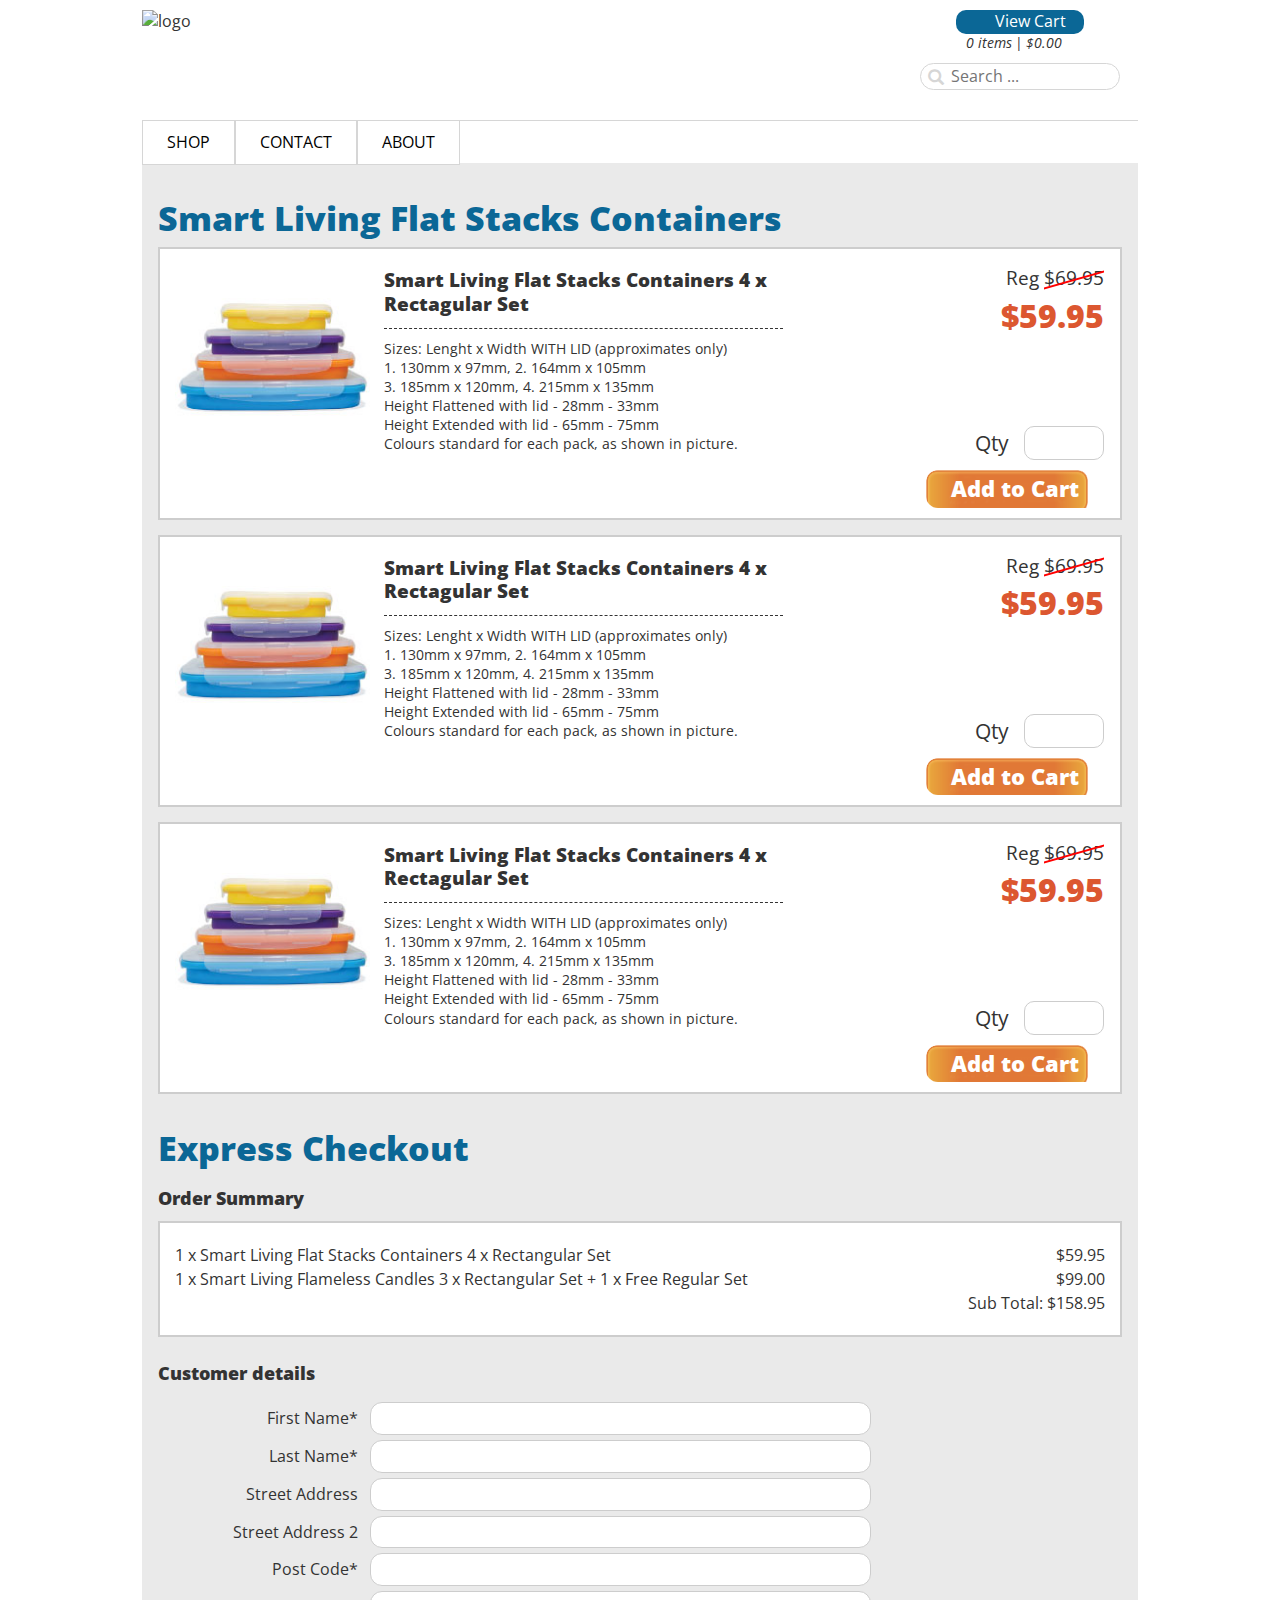
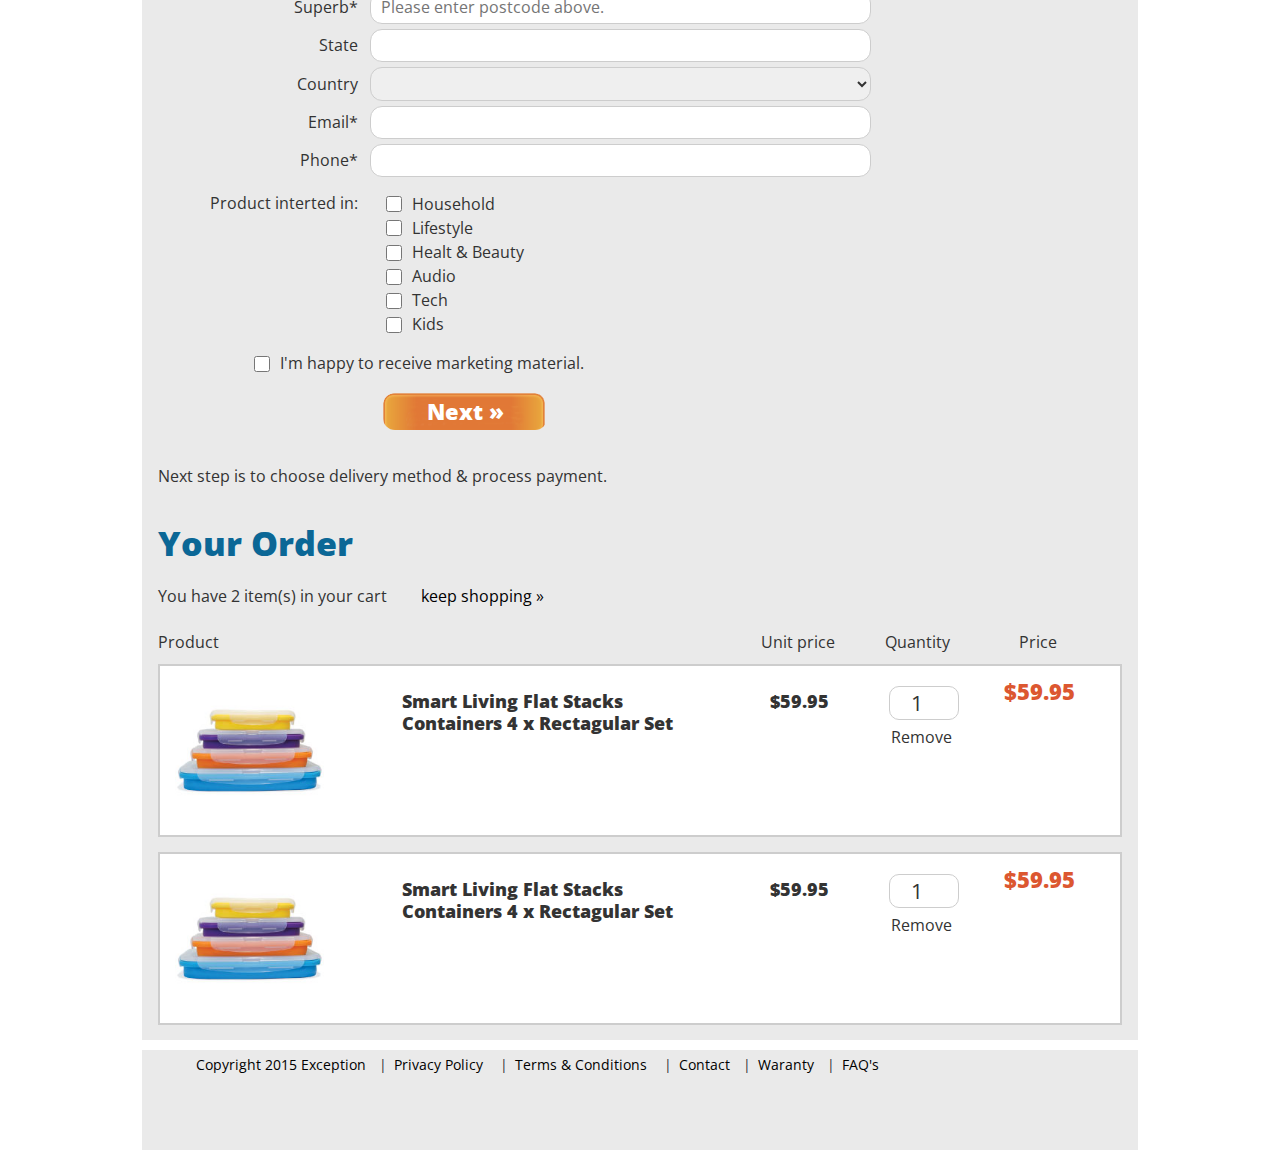
==== commit 646b828f: "footer, menu, cross" ====
--- a/index.html
+++ b/index.html
@@ -42,10 +42,21 @@
              <input class="search-input" type="search" placeholder="Search ..."/>
              <span class="glyphicon glyphicon-search move"></span>
            </div>
-
-
        </div>
       </div>
+
+
+        <ul class="drop-nav">
+        <li><a href="#">SHOP</a>
+      <ul>
+        <li><a href="#">HOME</a></li>
+        <li><a href="#">DECOR</a></li>
+        <li><a href="#">ART</a></li>
+      </ul>
+    </li>
+    <li><a href="#">CONTACT</a></li>
+    <li><a href="#">ABOUT</a></li>
+  </ul>
 
 
       <section>
@@ -65,7 +76,7 @@
           <div class="product-order">
             <form>
               <div class="product-order_price">
-                <div class="regular_price">Reg <div class="rp-rl">$69.95</div></div>
+                <div class="regular_price">Reg <div class="rp-rl cross">$69.95</div></div>
                 <div class="new_price">$59.95</div>
               </div>
               <div class="product-order_qty">Qty <input type="number" min="0"/>
@@ -90,7 +101,7 @@
           <div class="product-order">
             <form>
               <div class="product-order_price">
-                <div class="regular_price">Reg <div class="rp-rl">$69.95</div></div>
+                <div class="regular_price">Reg <div class="rp-rl cross">$69.95</div></div>
                 <div class="new_price">$59.95</div>
               </div>
               <div class="product-order_qty">Qty <input type="number" min="0"/>
@@ -115,7 +126,7 @@
           <div class="product-order">
             <form>
               <div class="product-order_price">
-                <div class="regular_price">Reg <div class="rp-rl">$69.95</div></div>
+                <div class="regular_price">Reg <div class="rp-rl cross">$69.95</div></div>
                 <div class="new_price">$59.95</div>
               </div>
               <div class="product-order_qty">Qty <input type="number" min="0"/>
@@ -213,11 +224,17 @@
 
           </form>
       </section>
-
+        <div class="blank">
+
+        </div>
       <footer>
         <div class="copyright">
-          <a href="#">Copyright 2015 Exception</a><span class="divider display-none">|</span> <a href="#">Privacy Policy</a> <span class="divider display-none">|</span> <a href="#">Terms & Conditions</a> <span class="divider display-none">|</span> <a href="#">Contact></a>
-          <span class="divider display-none">|</span><a href="#">Waranty</a><span class="divider display-none">|</span> <a href="#">FAQ's</a>
+          <a href="#">Copyright 2015 Exception</a><span class="divider display-none">|</span>
+          <a href="#">Privacy Policy</a> <span class="divider display-none">|</span>
+          <a href="#">Terms & Conditions</a> <span class="divider display-none">|</span>
+          <a href="#">Contact</a><span class="divider display-none">|</span>
+          <a href="#">Waranty</a><span class="divider display-none">|</span>
+          <a href="#">FAQ's</a>
         </div>
         <div class="logo-bottom">
           <img src="images/logo-bottom.png" alt="">
--- a/css/style.css
+++ b/css/style.css
@@ -1,624 +1,696 @@
 html, body {
-     margin: 0;
-     padding: 0;
-     font-size: 100%;
-     font-family: 'Open Sans', sans-serif;
-     background-color: white; }
+  margin: 0;
+  padding: 0;
+  font-size: 100%;
+  font-family: 'Open Sans', sans-serif;
+  background-color: white; }
 
 a:link {
-     color: black; }
+  color: black; }
 
 a:visited {
-     color: black; }
+  color: black; }
 
 a:hover {
-     color: black; }
+  color: black; }
 
 a:active {
-     color: black; }
+  color: black; }
 
 a:link {
-     text-decoration: none; }
+  text-decoration: none; }
 
 a:visited {
-     text-decoration: none; }
+  text-decoration: none; }
 
 a:hover {
-     text-decoration: none; }
+  text-decoration: none; }
 
 a:active {
-     text-decoration: none; }
+  text-decoration: none; }
 
 h2 {
-     font-size: 34px;
-     font-weight: 900;
-     color: #0B6796; }
+  font-size: 34px;
+  font-weight: 900;
+  color: #0B6796; }
 
 section {
-     padding: 17px 6px 0 6px;
-     width: 100%; }
-     @media (min-width: 750px) and (max-width: 995px) {
-          section {
-               padding: 17px 16px 0 16px; } }
-     @media (min-width: 996px) {
-          section {
-               padding: 17px 16px 0 16px; } }
+  padding: 17px 6px 0 6px;
+  width: 100%; }
+  @media (min-width: 750px) and (max-width: 995px) {
+    section {
+      padding: 17px 16px 0 16px; } }
+  @media (min-width: 996px) {
+    section {
+      padding: 17px 16px 0 16px; } }
 
 article {
-     background-color: #FFF;
-     padding: 20px 15px;
-     border: 2px solid #CDCDCD;
-     margin-bottom: 15px; }
-     @media (min-width: 750px) and (max-width: 995px) {
-          article {
-               padding: 10px 15px; } }
-     @media (min-width: 996px) {
-          article {
-               padding: 10px 15px; } }
+  background-color: #FFF;
+  padding: 20px 15px;
+  border: 2px solid #CDCDCD;
+  margin-bottom: 15px; }
+  @media (min-width: 750px) and (max-width: 995px) {
+    article {
+      padding: 10px 15px; } }
+  @media (min-width: 996px) {
+    article {
+      padding: 10px 15px; } }
 
 .product-image {
-     margin: auto;
-     width: 200px; }
-     .product-image > img {
-          width: 100%; }
-     @media (min-width: 750px) and (max-width: 995px) {
-          .product-image {
-               display: inline-block;
-               width: 20%;
-               vertical-align: top; } }
-     @media (min-width: 996px) {
-          .product-image {
-               display: inline-block;
-               width: 21%;
-               vertical-align: top; } }
+  margin: auto;
+  width: 200px; }
+  .product-image > img {
+    width: 100%; }
+  @media (min-width: 750px) and (max-width: 995px) {
+    .product-image {
+      display: inline-block;
+      width: 20%;
+      vertical-align: top; } }
+  @media (min-width: 996px) {
+    .product-image {
+      display: inline-block;
+      width: 21%;
+      vertical-align: top; } }
 
 .product-description {
-     text-align: center; }
-     @media (min-width: 750px) and (max-width: 995px) {
-          .product-description {
-               display: inline-block;
-               width: 78%;
-               text-align: left;
-               margin-left: 1%; } }
-     @media (min-width: 996px) {
-          .product-description {
-               display: inline-block;
-               width: 43%;
-               text-align: left;
-               max-width: 415px;
-               margin-left: 1%; } }
-     .product-description_title {
-          line-height: 122%;
-          font-size: 19px;
-          font-weight: 900;
-          margin-bottom: 12px;
-          margin-top: 10px; }
-     .product-description_description {
-          border-top: 1px dashed;
-          font-size: 14px;
-          padding: 10px 0;
-          line-height: 136%; }
+  text-align: center; }
+  @media (min-width: 750px) and (max-width: 995px) {
+    .product-description {
+      display: inline-block;
+      width: 78%;
+      text-align: left;
+      margin-left: 1%; } }
+  @media (min-width: 996px) {
+    .product-description {
+      display: inline-block;
+      width: 43%;
+      text-align: left;
+      max-width: 415px;
+      margin-left: 1%; } }
+  .product-description_title {
+    line-height: 122%;
+    font-size: 19px;
+    font-weight: 900;
+    margin-bottom: 12px;
+    margin-top: 10px; }
+  .product-description_description {
+    border-top: 1px dashed;
+    font-size: 14px;
+    padding: 10px 0;
+    line-height: 136%; }
 
 .product-order {
-     text-align: center; }
-     @media (min-width: 750px) and (max-width: 995px) {
-          .product-order {
-               margin-left: 21.5%;
-               width: 78%;
-               text-align: left; } }
-     @media (min-width: 996px) {
-          .product-order {
-               display: inline-block;
-               width: 34%;
-               text-align: right;
-               vertical-align: top; } }
-     .product-order_price {
-          margin-top: 15px; }
-          @media (min-width: 750px) and (max-width: 995px) {
-               .product-order_price {
-                    display: inline-block;
-                    width: 32%; } }
-          @media (min-width: 996px) {
-               .product-order_price {
-                    margin-top: 6px;
-                    margin-bottom: 78px; } }
-          .product-order_price .regular_price {
-               font-size: 19px; }
-               .product-order_price .regular_price > .rp-rl {
-                    display: inline-block;
-                    background: url(./line.png);
-                    background-size: 100% 100%; }
-          .product-order_price .new_price {
-               font-size: 32px;
-               font-weight: 900;
-               color: #DC5730; }
-     .product-order_qty {
-          font-size: 21px;
-          margin: 10px 0; }
-          @media (min-width: 750px) and (max-width: 995px) {
-               .product-order_qty {
-                    display: inline-block;
-                    width: 135px; } }
-          @media (min-width: 996px) {
-               .product-order_qty {
-                    display: inline-block; } }
-          .product-order_qty > input {
-               width: 80px;
-               border-radius: 10px;
-               margin-left: 10px;
-               border: 1px solid #CDCDCD; }
-     @media (min-width: 750px) and (max-width: 995px) {
-          .product-order_btn {
-               display: inline-block;
-               width: 170px; } }
-     @media (min-width: 996px) {
-          .product-order_btn {
-               display: inline-block;
-               margin-left: 10px; } }
-     .product-order_btn > button {
-          font-size: 22px;
-          color: #FFF;
-          font-weight: 900;
-          border-radius: 12px;
-          padding: 3px 25px;
-          background: url("./button.png") no-repeat;
-          border: 0; }
+  text-align: center; }
+  @media (min-width: 750px) and (max-width: 995px) {
+    .product-order {
+      margin-left: 21.5%;
+      width: 78%;
+      text-align: left; } }
+  @media (min-width: 996px) {
+    .product-order {
+      display: inline-block;
+      width: 34%;
+      text-align: right;
+      vertical-align: top; } }
+  .product-order_price {
+    margin-top: 15px; }
+    @media (min-width: 750px) and (max-width: 995px) {
+      .product-order_price {
+        display: inline-block;
+        width: 32%; } }
+    @media (min-width: 996px) {
+      .product-order_price {
+        margin-top: 6px;
+        margin-bottom: 78px; } }
+    .product-order_price .regular_price {
+      font-size: 19px; }
+      .product-order_price .regular_price > .rp-rl {
+        display: inline-block;
+        background-size: 100% 100%; }
+      .product-order_price .regular_price .cross {
+        position: relative;
+        display: inline-block; }
+      .product-order_price .regular_price .cross::before, .product-order_price .regular_price .cross::after {
+        content: '';
+        width: 100%;
+        position: absolute;
+        right: 0;
+        top: 50%; }
+      .product-order_price .regular_price .cross::before {
+        border-bottom: 2px solid red;
+        -webkit-transform: skewY(-16deg);
+        transform: skewY(-16deg); }
+    .product-order_price .new_price {
+      font-size: 32px;
+      font-weight: 900;
+      color: #DC5730; }
+  .product-order_qty {
+    font-size: 21px;
+    margin: 10px 0; }
+    @media (min-width: 750px) and (max-width: 995px) {
+      .product-order_qty {
+        display: inline-block;
+        width: 135px; } }
+    @media (min-width: 996px) {
+      .product-order_qty {
+        display: inline-block; } }
+    .product-order_qty > input {
+      width: 80px;
+      border-radius: 10px;
+      margin-left: 10px;
+      border: 1px solid #CDCDCD; }
+  @media (min-width: 750px) and (max-width: 995px) {
+    .product-order_btn {
+      display: inline-block;
+      width: 170px; } }
+  @media (min-width: 996px) {
+    .product-order_btn {
+      display: inline-block;
+      margin-left: 10px; } }
+  .product-order_btn > button {
+    font-size: 22px;
+    color: #FFF;
+    font-weight: 900;
+    border-radius: 12px;
+    padding: 3px 25px;
+    background: url("./button.png") no-repeat;
+    border: 0; }
 
 .expresscheckout {
-     padding-top: 1px; }
-     .expresscheckout > p {
-          font-size: 18px;
-          font-weight: 900;
-          margin-top: 18px; }
-     .expresscheckout > form input, .expresscheckout > form select {
-          display: block;
-          width: 100%;
-          border-radius: 12px;
-          border: 1px solid #CDCDCD;
-          padding: 4px 10px; }
-          @media (min-width: 750px) and (max-width: 995px) {
-               .expresscheckout > form input, .expresscheckout > form select {
-                    display: inline-block;
-                    width: 52%;
-                    margin: 5px 15% 0 12px; } }
-          @media (min-width: 996px) {
-               .expresscheckout > form input, .expresscheckout > form select {
-                    display: inline-block;
-                    width: 52%;
-                    margin: 5px 15% 0 12px; } }
-     .expresscheckout > form label {
-          display: block;
-          margin-top: 2px;
-          margin-bottom: 0px;
-          font-weight: 400; }
-          @media (min-width: 750px) and (max-width: 995px) {
-               .expresscheckout > form label {
-                    display: inline-block;
-                    width: 200px;
-                    text-align: right; } }
-          @media (min-width: 996px) {
-               .expresscheckout > form label {
-                    display: inline-block;
-                    width: 200px;
-                    text-align: right; } }
-     .expresscheckout > form .interesting {
-          margin-top: 15px; }
-          @media (min-width: 750px) and (max-width: 995px) {
-               .expresscheckout > form .interesting {
-                    display: inline-block;
-                    width: 200px;
-                    text-align: right;
-                    vertical-align: top; } }
-          @media (min-width: 996px) {
-               .expresscheckout > form .interesting {
-                    display: inline-block;
-                    width: 200px;
-                    text-align: right;
-                    vertical-align: top; } }
-     .expresscheckout > form .interesting-list {
-          margin-bottom: 15px; }
-          @media (min-width: 750px) and (max-width: 995px) {
-               .expresscheckout > form .interesting-list {
-                    display: inline-block;
-                    width: 52%;
-                    margin: 15px 15% 15px 12px;
-                    vertical-align: top; } }
-          @media (min-width: 996px) {
-               .expresscheckout > form .interesting-list {
-                    display: inline-block;
-                    width: 52%;
-                    margin: 15px 15% 15px 12px;
-                    vertical-align: top; } }
-     @media (min-width: 750px) and (max-width: 995px) {
-          .expresscheckout > form .marketing {
-               margin-left: 10%;
-               display: inline-block; } }
-     @media (min-width: 996px) {
-          .expresscheckout > form .marketing {
-               margin-left: 10%;
-               display: inline-block; } }
-     .expresscheckout > form .inline-label {
-          display: inline;
-          vertical-align: middle;
-          margin-top: 0; }
-     .expresscheckout > form input[type=checkbox] {
-          display: inline-block;
-          width: 16px;
-          height: 16px;
-          margin-right: 10px;
-          margin-top: 0;
-          vertical-align: middle; }
-     @media (min-width: 750px) and (max-width: 995px) {
-          .expresscheckout > form select {
-               margin-left: 8px; } }
-     @media (min-width: 996px) {
-          .expresscheckout > form select {
-               margin-left: 8px; } }
-     .expresscheckout > form button {
-          font-size: 22px;
-          color: #FFF;
-          font-weight: 900;
-          border-radius: 12px;
-          padding: 3px 25px;
-          background: url("./button.png") no-repeat;
-          border: 0;
-          margin-top: 17px;
-          width: 164px; }
-          @media (min-width: 750px) and (max-width: 995px) {
-               .expresscheckout > form button {
-                    margin-left: 225px; } }
-          @media (min-width: 996px) {
-               .expresscheckout > form button {
-                    margin-left: 225px; } }
-     .expresscheckout > form .next-msg {
-          display: none; }
-          @media (min-width: 750px) and (max-width: 995px) {
-               .expresscheckout > form .next-msg {
-                    display: block;
-                    margin: 35px 0 0 0; } }
-          @media (min-width: 996px) {
-               .expresscheckout > form .next-msg {
-                    display: block;
-                    margin: 35px 0 0 0; } }
+  padding-top: 1px; }
+  .expresscheckout > p {
+    font-size: 18px;
+    font-weight: 900;
+    margin-top: 18px; }
+  .expresscheckout > form input, .expresscheckout > form select {
+    display: block;
+    width: 100%;
+    border-radius: 12px;
+    border: 1px solid #CDCDCD;
+    padding: 4px 10px; }
+    @media (min-width: 750px) and (max-width: 995px) {
+      .expresscheckout > form input, .expresscheckout > form select {
+        display: inline-block;
+        width: 52%;
+        margin: 5px 15% 0 12px; } }
+    @media (min-width: 996px) {
+      .expresscheckout > form input, .expresscheckout > form select {
+        display: inline-block;
+        width: 52%;
+        margin: 5px 15% 0 12px; } }
+  .expresscheckout > form label {
+    display: block;
+    margin-top: 2px;
+    margin-bottom: 0px;
+    font-weight: 400; }
+    @media (min-width: 750px) and (max-width: 995px) {
+      .expresscheckout > form label {
+        display: inline-block;
+        width: 200px;
+        text-align: right; } }
+    @media (min-width: 996px) {
+      .expresscheckout > form label {
+        display: inline-block;
+        width: 200px;
+        text-align: right; } }
+  .expresscheckout > form .interesting {
+    margin-top: 15px; }
+    @media (min-width: 750px) and (max-width: 995px) {
+      .expresscheckout > form .interesting {
+        display: inline-block;
+        width: 200px;
+        text-align: right;
+        vertical-align: top; } }
+    @media (min-width: 996px) {
+      .expresscheckout > form .interesting {
+        display: inline-block;
+        width: 200px;
+        text-align: right;
+        vertical-align: top; } }
+  .expresscheckout > form .interesting-list {
+    margin-bottom: 15px; }
+    @media (min-width: 750px) and (max-width: 995px) {
+      .expresscheckout > form .interesting-list {
+        display: inline-block;
+        width: 52%;
+        margin: 15px 15% 15px 12px;
+        vertical-align: top; } }
+    @media (min-width: 996px) {
+      .expresscheckout > form .interesting-list {
+        display: inline-block;
+        width: 52%;
+        margin: 15px 15% 15px 12px;
+        vertical-align: top; } }
+  @media (min-width: 750px) and (max-width: 995px) {
+    .expresscheckout > form .marketing {
+      margin-left: 10%;
+      display: inline-block; } }
+  @media (min-width: 996px) {
+    .expresscheckout > form .marketing {
+      margin-left: 10%;
+      display: inline-block; } }
+  .expresscheckout > form .inline-label {
+    display: inline;
+    vertical-align: middle;
+    margin-top: 0; }
+  .expresscheckout > form input[type=checkbox] {
+    display: inline-block;
+    width: 16px;
+    height: 16px;
+    margin-right: 10px;
+    margin-top: 0;
+    vertical-align: middle; }
+  @media (min-width: 750px) and (max-width: 995px) {
+    .expresscheckout > form select {
+      margin-left: 8px; } }
+  @media (min-width: 996px) {
+    .expresscheckout > form select {
+      margin-left: 8px; } }
+  .expresscheckout > form button {
+    font-size: 22px;
+    color: #FFF;
+    font-weight: 900;
+    border-radius: 12px;
+    padding: 3px 25px;
+    background: url("./button.png") no-repeat;
+    border: 0;
+    margin-top: 17px;
+    width: 164px; }
+    @media (min-width: 750px) and (max-width: 995px) {
+      .expresscheckout > form button {
+        margin-left: 225px; } }
+    @media (min-width: 996px) {
+      .expresscheckout > form button {
+        margin-left: 225px; } }
+  .expresscheckout > form .next-msg {
+    display: none; }
+    @media (min-width: 750px) and (max-width: 995px) {
+      .expresscheckout > form .next-msg {
+        display: block;
+        margin: 35px 0 0 0; } }
+    @media (min-width: 996px) {
+      .expresscheckout > form .next-msg {
+        display: block;
+        margin: 35px 0 0 0; } }
 
 .express-checkout {
-     background-color: #FFF;
-     padding: 20px 15px;
-     border: 2px solid #CDCDCD;
-     margin-bottom: 24px;
-     line-height: 120%; }
-     .express-checkout_product {
-          padding-bottom: 10px; }
-          @media (min-width: 996px) {
-               .express-checkout_product .ec-product {
-                    float: left;
-                    line-height: 150%;
-                    width: 80%; } }
-          @media (min-width: 996px) {
-               .express-checkout_product .ec-price {
-                    float: right;
-                    line-height: 150%; } }
-     @media (min-width: 996px) {
-          .express-checkout_total {
-               clear: both;
-               text-align: right;
-               width: 100%;
-               margin-bottom: 0;
-               line-height: 150%; } }
+  background-color: #FFF;
+  padding: 20px 15px;
+  border: 2px solid #CDCDCD;
+  margin-bottom: 24px;
+  line-height: 120%; }
+  .express-checkout_product {
+    padding-bottom: 10px; }
+    @media (min-width: 996px) {
+      .express-checkout_product .ec-product {
+        float: left;
+        line-height: 150%;
+        width: 80%; } }
+    @media (min-width: 996px) {
+      .express-checkout_product .ec-price {
+        float: right;
+        line-height: 150%; } }
+  @media (min-width: 996px) {
+    .express-checkout_total {
+      clear: both;
+      text-align: right;
+      width: 100%;
+      margin-bottom: 0;
+      line-height: 150%; } }
 
 .order-qty > a {
-     display: block; }
-     @media (min-width: 750px) and (max-width: 995px) {
-          .order-qty > a {
-               display: inline-block;
-               margin-left: 30px;
-               vertical-align: top; } }
-     @media (min-width: 996px) {
-          .order-qty > a {
-               display: inline-block;
-               margin-left: 30px;
-               vertical-align: top; } }
+  display: block; }
+  @media (min-width: 750px) and (max-width: 995px) {
+    .order-qty > a {
+      display: inline-block;
+      margin-left: 30px;
+      vertical-align: top; } }
+  @media (min-width: 996px) {
+    .order-qty > a {
+      display: inline-block;
+      margin-left: 30px;
+      vertical-align: top; } }
 
 .product-small-image {
-     margin: auto;
-     width: 110px; }
-     .product-small-image > img {
-          width: 100%; }
-     @media (min-width: 750px) and (max-width: 995px) {
-          .product-small-image {
-               display: inline-block;
-               width: 16%;
-               vertical-align: top; } }
-     @media (min-width: 996px) {
-          .product-small-image {
-               display: inline-block;
-               width: 16%;
-               vertical-align: top; } }
+  margin: auto;
+  width: 110px; }
+  .product-small-image > img {
+    width: 100%; }
+  @media (min-width: 750px) and (max-width: 995px) {
+    .product-small-image {
+      display: inline-block;
+      width: 16%;
+      vertical-align: top; } }
+  @media (min-width: 996px) {
+    .product-small-image {
+      display: inline-block;
+      width: 16%;
+      vertical-align: top; } }
 
 .order-qty {
-     margin: 23px 0; }
+  margin: 23px 0; }
 
 .product-order-description,
 .product-order-regular_price {
-     line-height: 122%;
-     font-size: 18px;
-     font-weight: 900;
-     margin-bottom: 12px;
-     margin-top: 15px;
-     text-align: center; }
+  line-height: 122%;
+  font-size: 18px;
+  font-weight: 900;
+  margin-bottom: 12px;
+  margin-top: 15px;
+  text-align: center; }
 
 @media (min-width: 750px) and (max-width: 995px) {
-     .product-order-description {
-          display: inline-block;
-          width: 40%;
-          vertical-align: top;
-          margin-left: 8%;
-          text-align: left; } }
+  .product-order-description {
+    display: inline-block;
+    width: 40%;
+    vertical-align: top;
+    margin-left: 8%;
+    text-align: left; } }
 
 @media (min-width: 996px) {
-     .product-order-description {
-          display: inline-block;
-          width: 36%;
-          vertical-align: top;
-          margin-left: 8%;
-          text-align: left;
-          padding-right: 5%; } }
+  .product-order-description {
+    display: inline-block;
+    width: 36%;
+    vertical-align: top;
+    margin-left: 8%;
+    text-align: left;
+    padding-right: 5%; } }
 
 @media (min-width: 750px) and (max-width: 995px) {
-     .product-order-regular_price {
-          display: inline-block;
-          width: 24%;
-          text-align: left; } }
+  .product-order-regular_price {
+    display: inline-block;
+    width: 24%;
+    text-align: left; } }
 
 @media (min-width: 996px) {
-     .product-order-regular_price {
-          display: inline-block;
-          width: 32%;
-          text-align: center;
-          vertical-align: top; } }
+  .product-order-regular_price {
+    display: inline-block;
+    width: 32%;
+    text-align: center;
+    vertical-align: top; } }
 
 @media (min-width: 750px) and (max-width: 995px) {
-     .ordered-product {
-          display: block;
-          width: 100%; } }
+  .ordered-product {
+    display: block;
+    width: 100%; } }
 
 @media (min-width: 996px) {
-     .ordered-product {
-          display: inline-block;
-          width: 39%; } }
+  .ordered-product {
+    display: inline-block;
+    width: 39%; } }
 
 .ordered-product .product-order_qty {
-     font-size: 21px;
-     margin: 10px 0;
-     text-align: center; }
-     @media (min-width: 750px) and (max-width: 995px) {
-          .ordered-product .product-order_qty {
-               display: inline-block;
-               width: 32%; } }
-     @media (min-width: 996px) {
-          .ordered-product .product-order_qty {
-               display: inline-block;
-               width: 32%;
-               text-align: center;
-               vertical-align: top; } }
-     .ordered-product .product-order_qty > span {
-          margin-left: 5px;
-          font-size: 16px; }
-     .ordered-product .product-order_qty > input {
-          width: 70px;
-          border-radius: 10px;
-          margin-left: 10px;
-          border: 1px solid #CDCDCD;
-          text-align: center; }
+  font-size: 21px;
+  margin: 10px 0;
+  text-align: center; }
+  @media (min-width: 750px) and (max-width: 995px) {
+    .ordered-product .product-order_qty {
+      display: inline-block;
+      width: 32%; } }
+  @media (min-width: 996px) {
+    .ordered-product .product-order_qty {
+      display: inline-block;
+      width: 32%;
+      text-align: center;
+      vertical-align: top; } }
+  .ordered-product .product-order_qty > span {
+    margin-left: 5px;
+    font-size: 16px; }
+  .ordered-product .product-order_qty > input {
+    width: 70px;
+    border-radius: 10px;
+    margin-left: 10px;
+    border: 1px solid #CDCDCD;
+    text-align: center; }
 
 .product-order-total-price {
-     font-size: 22px;
-     font-weight: 900;
-     color: #DC5730;
-     text-align: center; }
-     @media (min-width: 750px) and (max-width: 995px) {
-          .product-order-total-price {
-               display: inline-block;
-               width: 32%; } }
-     @media (min-width: 996px) {
-          .product-order-total-price {
-               display: inline-block;
-               width: 32%;
-               text-align: center;
-               vertical-align: top; } }
+  font-size: 22px;
+  font-weight: 900;
+  color: #DC5730;
+  text-align: center; }
+  @media (min-width: 750px) and (max-width: 995px) {
+    .product-order-total-price {
+      display: inline-block;
+      width: 32%; } }
+  @media (min-width: 996px) {
+    .product-order-total-price {
+      display: inline-block;
+      width: 32%;
+      text-align: center;
+      vertical-align: top; } }
 
 .desktop-hide {
-     display: inline; }
-     @media (min-width: 996px) {
-          .desktop-hide {
-               display: none; } }
+  display: inline; }
+  @media (min-width: 996px) {
+    .desktop-hide {
+      display: none; } }
 
 .order-header {
-     display: none; }
-     @media (min-width: 996px) {
-          .order-header {
-               display: block;
-               width: 100%;
-               margin-bottom: 10px; } }
-     .order-header > div {
-          display: inline-block; }
-     .order-header-product {
-          width: 60%;
-          text-align: left; }
-     .order-header-unitprice, .order-header-quantity, .order-header-price {
-          text-align: center;
-          width: 12%; }
+  display: none; }
+  @media (min-width: 996px) {
+    .order-header {
+      display: block;
+      width: 100%;
+      margin-bottom: 10px; } }
+  .order-header > div {
+    display: inline-block; }
+  .order-header-product {
+    width: 60%;
+    text-align: left; }
+  .order-header-unitprice, .order-header-quantity, .order-header-price {
+    text-align: center;
+    width: 12%; }
 
 @font-face {
-     font-family: 'fontello';
-     src: url("../fontello/font/fontello.eot?39150304");
-     src: url("../fontello/font/fontello.eot?39150304#iefix") format("embedded-opentype"), url("../fontello/font/fontello.woff?39150304") format("woff"), url("../fontello/font/fontello.ttf?39150304") format("truetype"), url("../fontello/font/fontello.svg?39150304#fontello") format("svg");
-     font-weight: normal;
-     font-style: normal; }
+  font-family: 'fontello';
+  src: url("../fontello/font/fontello.eot?39150304");
+  src: url("../fontello/font/fontello.eot?39150304#iefix") format("embedded-opentype"), url("../fontello/font/fontello.woff?39150304") format("woff"), url("../fontello/font/fontello.ttf?39150304") format("truetype"), url("../fontello/font/fontello.svg?39150304#fontello") format("svg");
+  font-weight: normal;
+  font-style: normal; }
 
 .demo-icon {
-     font-family: "fontello";
-     font-style: normal;
-     font-weight: normal;
-     speak: none;
-     display: inline-block;
-     text-decoration: inherit;
-     width: 1em;
-     margin-right: .2em;
-     text-align: center;
-     transform: scaleX(-1);
-     -moz-transform: scaleX(-1);
-     -webkit-transform: scaleX(-1);
-     -ms-transform: scaleX(-1);
-     /* opacity: .8; */
-     /* For safety - reset parent styles, that can break glyph codes*/
-     font-variant: normal;
-     text-transform: none;
-     /* fix buttons height, for twitter bootstrap */
-     line-height: 1em;
-     /* Animation center compensation - margins should be symmetric */
-     /* remove if not needed */
-     margin-left: .2em;
-     /* You can be more comfortable with increased icons size */
-     /* font-size: 120%; */
-     /* Font smoothing. That was taken from TWBS */
-     -webkit-font-smoothing: antialiased;
-     -moz-osx-font-smoothing: grayscale;
-     /* Uncomment for 3D effect */
-     /* text-shadow: 1px 1px 1px rgba(127, 127, 127, 0.3); */ }
+  font-family: "fontello";
+  font-style: normal;
+  font-weight: normal;
+  speak: none;
+  display: inline-block;
+  text-decoration: inherit;
+  width: 1em;
+  margin-right: .2em;
+  text-align: center;
+  transform: scaleX(-1);
+  -moz-transform: scaleX(-1);
+  -webkit-transform: scaleX(-1);
+  -ms-transform: scaleX(-1);
+  /* opacity: .8; */
+  /* For safety - reset parent styles, that can break glyph codes*/
+  font-variant: normal;
+  text-transform: none;
+  /* fix buttons height, for twitter bootstrap */
+  line-height: 1em;
+  /* Animation center compensation - margins should be symmetric */
+  /* remove if not needed */
+  margin-left: .2em;
+  /* You can be more comfortable with increased icons size */
+  /* font-size: 120%; */
+  /* Font smoothing. That was taken from TWBS */
+  -webkit-font-smoothing: antialiased;
+  -moz-osx-font-smoothing: grayscale;
+  /* Uncomment for 3D effect */
+  /* text-shadow: 1px 1px 1px rgba(127, 127, 127, 0.3); */ }
 
 body {
-     box-sizing: border-box; }
+  box-sizing: border-box; }
 
 .container-wrapper {
-     max-width: 996px;
-     margin: auto;
-     background-color: #EAEAEA; }
+  max-width: 996px;
+  margin: auto;
+  background-color: #EAEAEA; }
 
 .left {
-     float: left; }
+  float: left; }
 
 .right {
-     float: right; }
+  float: right; }
 
 .center {
-     margin: 0 auto; }
+  margin: 0 auto; }
 
 .italic {
-     font-style: italic; }
+  font-style: italic; }
 
 .small-font {
-     font-size: 0.875em; }
+  font-size: 0.875em; }
 
 .container {
-     width: 996px;
-     height: 112px;
-     padding-left: 0px;
-     padding-right: 0px; }
+  width: 996px;
+  height: 112px;
+  padding-left: 0px;
+  padding-right: 0px; }
 
 .header {
-     height: 200px;
-     background-color: white; }
-     @media (min-width: 750px) and (max-width: 995px) {
-          .header {
-               height: 120px; } }
-     @media (min-width: 996px) {
-          .header {
-               height: 120px; } }
+  height: 200px;
+  background-color: white; }
+  @media (min-width: 750px) and (max-width: 995px) {
+    .header {
+      height: 120px; } }
+  @media (min-width: 996px) {
+    .header {
+      height: 120px; } }
 
 .logo {
-     text-align: center; }
-     @media (min-width: 750px) and (max-width: 995px) {
-          .logo {
-               float: left; } }
-     @media (min-width: 996px) {
-          .logo {
-               float: left; } }
+  text-align: center; }
+  @media (min-width: 750px) and (max-width: 995px) {
+    .logo {
+      float: left; } }
+  @media (min-width: 996px) {
+    .logo {
+      float: left; } }
 
 .img-logo {
-     padding-top: 10px;
-     padding-bottom: 10px; }
+  padding-top: 10px;
+  padding-bottom: 10px; }
 
 .cart-box {
-     width: 236px;
-     height: 112px; }
-     @media (min-width: 750px) and (max-width: 995px) {
-          .cart-box {
-               float: right; } }
-     @media (min-width: 996px) {
-          .cart-box {
-               float: right; } }
+  width: 236px;
+  height: 112px; }
+  @media (min-width: 750px) and (max-width: 995px) {
+    .cart-box {
+      float: right; } }
+  @media (min-width: 996px) {
+    .cart-box {
+      float: right; } }
 
 .cart-view {
-     width: 128px;
-     height: 24px;
-     margin: 0 auto;
-     background-color: #0B6796;
-     -webkit-border-radius: 10px;
-     -moz-border-radius: 10px;
-     -ms-border-radius: 10px;
-     border-radius: 10px;
-     padding: 0px 10px;
-     margin-top: 10px; }
-     .cart-view a {
-          color: white;
-          display: block; }
+  width: 128px;
+  height: 24px;
+  margin: 0 auto;
+  background-color: #0B6796;
+  -webkit-border-radius: 10px;
+  -moz-border-radius: 10px;
+  -ms-border-radius: 10px;
+  border-radius: 10px;
+  padding: 0px 10px;
+  margin-top: 10px; }
+  .cart-view a {
+    color: white;
+    display: block; }
 
 i.white {
-     color: white;
-     margin-right: 10px; }
+  color: white;
+  margin-right: 10px; }
 
 .divider {
-     padding: 0px 3px; }
+  padding: 0px 3px; }
 
 .display-none {
-     display: none; }
+  display: none; }
 
 .search {
-     width: 200px;
-     height: 26px;
-     margin: 0 auto;
-     margin-top: 10px; }
-     .search-input {
-          width: 200px;
-          color: #D6D6D6;
-          margin-top: 10px;
-          -webkit-border-radius: 15px;
-          -moz-border-radius: 15px;
-          -ms-border-radius: 15px;
-          border-radius: 15px;
-          border: 1px solid #D6D6D6;
-          padding-left: 30px; }
+  width: 200px;
+  height: 26px;
+  margin: 0 auto;
+  margin-top: 10px; }
+  .search-input {
+    width: 200px;
+    color: #D6D6D6;
+    margin-top: 10px;
+    -webkit-border-radius: 15px;
+    -moz-border-radius: 15px;
+    -ms-border-radius: 15px;
+    border-radius: 15px;
+    border: 1px solid #D6D6D6;
+    padding-left: 30px; }
 
 .move {
-     position: relative;
-     top: -22px;
-     left: 8px;
-     color: #D6D6D6; }
+  position: relative;
+  top: -22px;
+  left: 8px;
+  color: #D6D6D6; }
 
 footer {
-     width: 100%;
-     background-color: #EAEAEA; }
-     @media (min-width: 996px) {
-          footer {
-               height: 100px; } }
-     footer .copyright {
-          font-size: 0.875em;
-          margin-top: 5px;
-          text-align: center;
-          padding: 0px 10px;
-          margin-bottom: 10px;
-          border: 1px solid black; }
-          @media (min-width: 996px) {
-               footer .copyright {
-                    width: 70%;
-                    padding: 0;
-                    float: left; } }
-     footer .logo-bottom {
-          text-align: center;
-          border: 1px solid black; }
-          @media (min-width: 996px) {
-               footer .logo-bottom {
-                    width: 30%;
-                    float: right;
-                    text-align: right; } }
+  width: 100%;
+  background-color: #EAEAEA; }
+  @media (min-width: 996px) {
+    footer {
+      height: 100px; } }
+  footer .copyright {
+    font-size: 0.875em;
+    margin-top: 5px;
+    text-align: center;
+    padding: 0px 10px;
+    margin-bottom: 10px; }
+    footer .copyright a {
+      padding-right: 10px; }
+    @media (min-width: 996px) {
+      footer .copyright {
+        width: 75%;
+        padding: 0;
+        float: left;
+        text-align: right; } }
+  footer .logo-bottom {
+    text-align: center; }
+    @media (min-width: 996px) {
+      footer .logo-bottom {
+        width: 23%;
+        float: right;
+        text-align: right; } }
+  @media (min-width: 996px) {
+    footer .display-none {
+      display: inline; } }
+
+.blank {
+  width: 100%;
+  height: 10px;
+  background-color: white; }
+
+.drop-nav {
+  background-color: white;
+  width: 100%;
+  height: 43px;
+  border-top: 1px solid #D6D6D6; }
+  .drop-nav li ul li {
+    border-top: 1px;
+    width: 170px; }
+
+ul {
+  list-style: none;
+  padding: 0px;
+  margin: 0px; }
+
+ul li {
+  display: block;
+  position: relative;
+  float: left;
+  border: 1px solid #D6D6D6; }
+
+ul li {
+  border-top: 0px; }
+
+li ul {
+  display: none; }
+
+ul li a {
+  display: block;
+  background: white;
+  padding: 10px 24px 10px 24px;
+  text-decoration: none;
+  white-space: nowrap;
+  color: #fff; }
+
+ul li a:hover {
+  background: white; }
+
+li:hover ul {
+  display: block;
+  position: absolute;
+  top: 43px; }
+
+li:hover li {
+  float: none; }
+
+li:hover a {
+  background: white; }
+
+li:hover li a:hover {
+  background: white; }
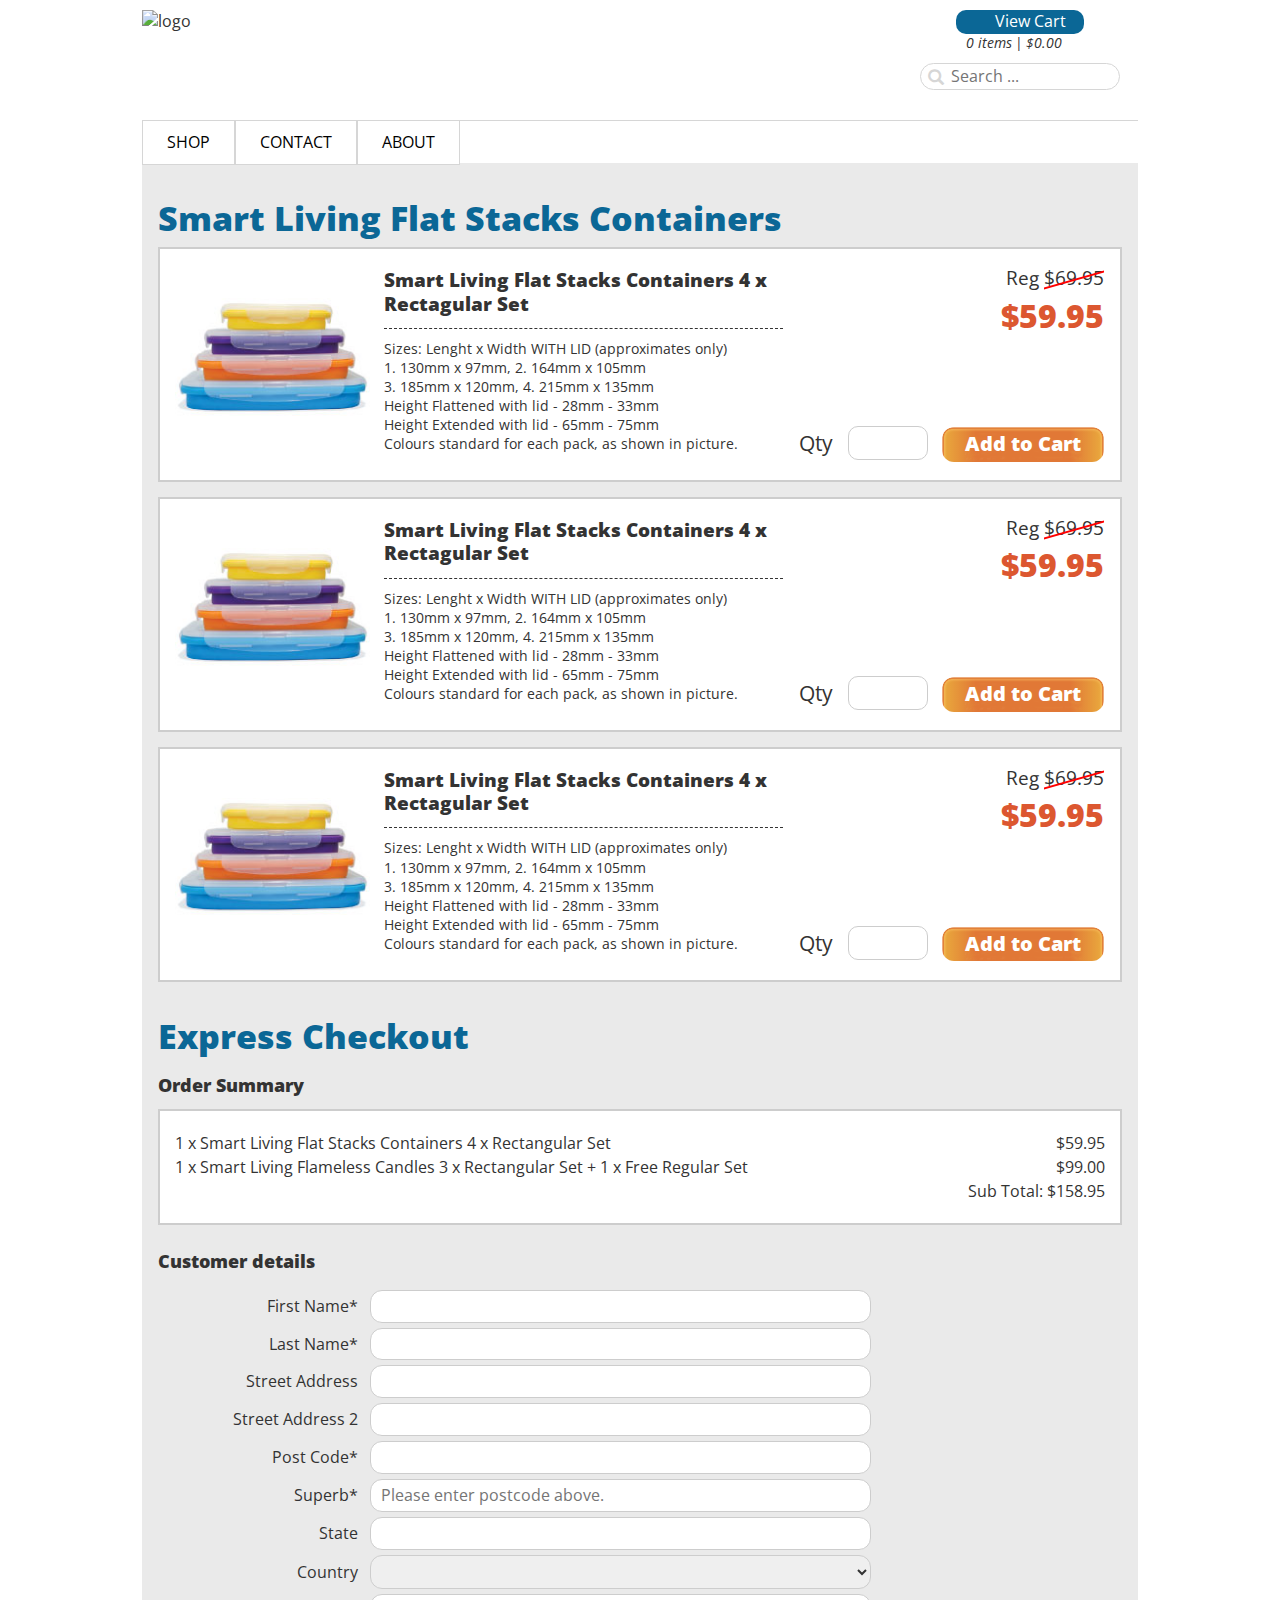
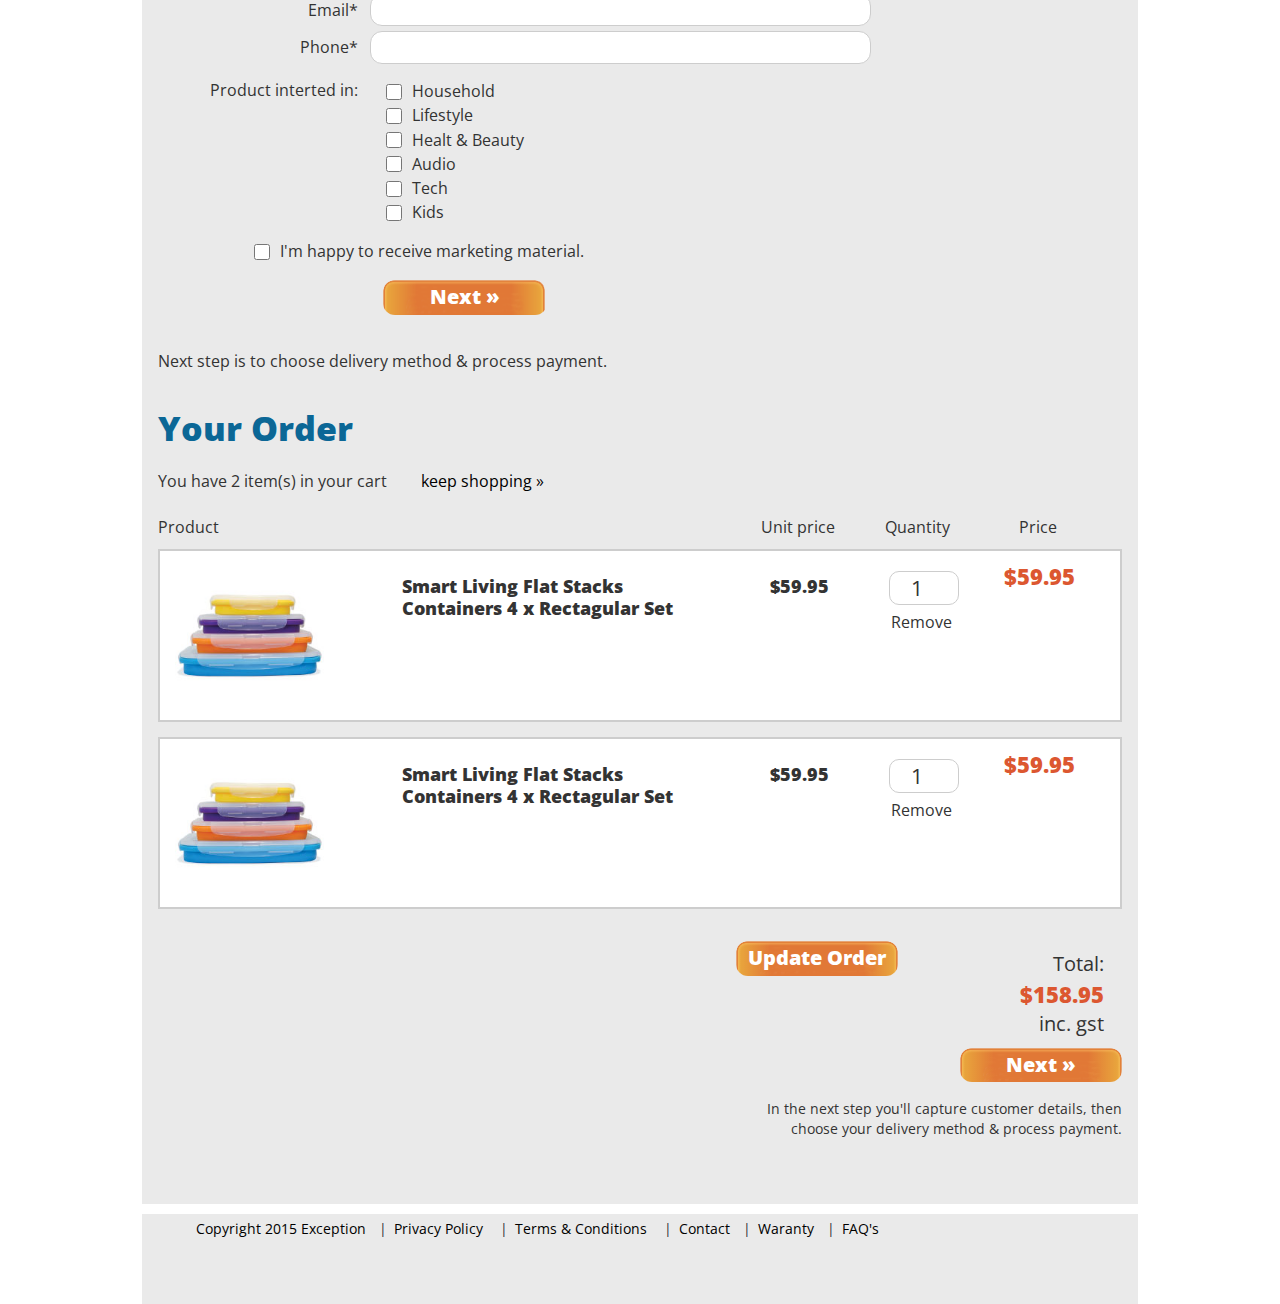
==== commit 533b1f94: "Merge pull request #3 from PHP-dev-temp/master" ====
--- a/index.html
+++ b/index.html
@@ -76,7 +76,7 @@
           <div class="product-order">
             <form>
               <div class="product-order_price">
-                <div class="regular_price">Reg <div class="rp-rl cross">$69.95</div></div>
+                <div class="regular_price">Reg <div class="cross">$69.95</div></div>
                 <div class="new_price">$59.95</div>
               </div>
               <div class="product-order_qty">Qty <input type="number" min="0"/>
@@ -101,7 +101,7 @@
           <div class="product-order">
             <form>
               <div class="product-order_price">
-                <div class="regular_price">Reg <div class="rp-rl cross">$69.95</div></div>
+                <div class="regular_price">Reg <div class="cross">$69.95</div></div>
                 <div class="new_price">$59.95</div>
               </div>
               <div class="product-order_qty">Qty <input type="number" min="0"/>
@@ -126,7 +126,7 @@
           <div class="product-order">
             <form>
               <div class="product-order_price">
-                <div class="regular_price">Reg <div class="rp-rl cross">$69.95</div></div>
+                <div class="regular_price">Reg <div class="cross">$69.95</div></div>
                 <div class="new_price">$59.95</div>
               </div>
               <div class="product-order_qty">Qty <input type="number" min="0"/>
@@ -224,10 +224,21 @@
 
           </form>
       </section>
-        <div class="blank">
-
-        </div>
+      <section>
+        <div class="update-order left"><button>Update Order</button></div>
+        <div class="total-order right">
+          <p>Total:</p>
+          <p class="total-price">$158.95</p>
+          <p>inc. gst</p>
+        </div>
+        <div class="clear-float"></div>
+        <div class="next-btn"><button>Next &raquo;</button>
+          <div class="next-description">In the next step you'll capture customer details,
+            then choose your delivery method &amp; process payment.</div>
+        </div>
+      </section>
       <footer>
+        <div class="blank"></div>
         <div class="copyright">
           <a href="#">Copyright 2015 Exception</a><span class="divider display-none">|</span>
           <a href="#">Privacy Policy</a> <span class="divider display-none">|</span>
--- a/css/style.css
+++ b/css/style.css
@@ -29,52 +29,23 @@
 a:active {
   text-decoration: none; }
 
-h2 {
-  font-size: 34px;
-  font-weight: 900;
-  color: #0B6796; }
-
-section {
-  padding: 17px 6px 0 6px;
-  width: 100%; }
-  @media (min-width: 750px) and (max-width: 995px) {
-    section {
-      padding: 17px 16px 0 16px; } }
-  @media (min-width: 996px) {
-    section {
-      padding: 17px 16px 0 16px; } }
-
-article {
-  background-color: #FFF;
-  padding: 20px 15px;
-  border: 2px solid #CDCDCD;
-  margin-bottom: 15px; }
-  @media (min-width: 750px) and (max-width: 995px) {
-    article {
-      padding: 10px 15px; } }
-  @media (min-width: 996px) {
-    article {
-      padding: 10px 15px; } }
-
 .product-image {
   margin: auto;
   width: 200px; }
   .product-image > img {
     width: 100%; }
-  @media (min-width: 750px) and (max-width: 995px) {
+  @media (min-width: 750px) {
     .product-image {
       display: inline-block;
       width: 20%;
       vertical-align: top; } }
   @media (min-width: 996px) {
     .product-image {
-      display: inline-block;
-      width: 21%;
-      vertical-align: top; } }
+      width: 21%; } }
 
 .product-description {
   text-align: center; }
-  @media (min-width: 750px) and (max-width: 995px) {
+  @media (min-width: 750px) {
     .product-description {
       display: inline-block;
       width: 78%;
@@ -82,11 +53,8 @@
       margin-left: 1%; } }
   @media (min-width: 996px) {
     .product-description {
-      display: inline-block;
       width: 43%;
-      text-align: left;
-      max-width: 415px;
-      margin-left: 1%; } }
+      max-width: 415px; } }
   .product-description_title {
     line-height: 122%;
     font-size: 19px;
@@ -101,32 +69,32 @@
 
 .product-order {
   text-align: center; }
-  @media (min-width: 750px) and (max-width: 995px) {
+  @media (min-width: 750px) {
     .product-order {
       margin-left: 21.5%;
       width: 78%;
       text-align: left; } }
   @media (min-width: 996px) {
     .product-order {
+      margin-left: 0;
       display: inline-block;
       width: 34%;
       text-align: right;
       vertical-align: top; } }
   .product-order_price {
     margin-top: 15px; }
-    @media (min-width: 750px) and (max-width: 995px) {
+    @media (min-width: 750px) {
       .product-order_price {
         display: inline-block;
         width: 32%; } }
     @media (min-width: 996px) {
       .product-order_price {
+        display: block;
+        width: auto;
         margin-top: 6px;
         margin-bottom: 78px; } }
     .product-order_price .regular_price {
       font-size: 19px; }
-      .product-order_price .regular_price > .rp-rl {
-        display: inline-block;
-        background-size: 100% 100%; }
       .product-order_price .regular_price .cross {
         position: relative;
         display: inline-block; }
@@ -147,34 +115,26 @@
   .product-order_qty {
     font-size: 21px;
     margin: 10px 0; }
-    @media (min-width: 750px) and (max-width: 995px) {
+    @media (min-width: 750px) {
       .product-order_qty {
         display: inline-block;
         width: 135px; } }
     @media (min-width: 996px) {
       .product-order_qty {
-        display: inline-block; } }
+        width: auto; } }
     .product-order_qty > input {
       width: 80px;
       border-radius: 10px;
       margin-left: 10px;
       border: 1px solid #CDCDCD; }
-  @media (min-width: 750px) and (max-width: 995px) {
+  @media (min-width: 750px) {
     .product-order_btn {
       display: inline-block;
       width: 170px; } }
   @media (min-width: 996px) {
     .product-order_btn {
-      display: inline-block;
+      width: auto;
       margin-left: 10px; } }
-  .product-order_btn > button {
-    font-size: 22px;
-    color: #FFF;
-    font-weight: 900;
-    border-radius: 12px;
-    padding: 3px 25px;
-    background: url("./button.png") no-repeat;
-    border: 0; }
 
 .expresscheckout {
   padding-top: 1px; }
@@ -188,12 +148,7 @@
     border-radius: 12px;
     border: 1px solid #CDCDCD;
     padding: 4px 10px; }
-    @media (min-width: 750px) and (max-width: 995px) {
-      .expresscheckout > form input, .expresscheckout > form select {
-        display: inline-block;
-        width: 52%;
-        margin: 5px 15% 0 12px; } }
-    @media (min-width: 996px) {
+    @media (min-width: 750px) {
       .expresscheckout > form input, .expresscheckout > form select {
         display: inline-block;
         width: 52%;
@@ -203,25 +158,14 @@
     margin-top: 2px;
     margin-bottom: 0px;
     font-weight: 400; }
-    @media (min-width: 750px) and (max-width: 995px) {
-      .expresscheckout > form label {
-        display: inline-block;
-        width: 200px;
-        text-align: right; } }
-    @media (min-width: 996px) {
+    @media (min-width: 750px) {
       .expresscheckout > form label {
         display: inline-block;
         width: 200px;
         text-align: right; } }
   .expresscheckout > form .interesting {
     margin-top: 15px; }
-    @media (min-width: 750px) and (max-width: 995px) {
-      .expresscheckout > form .interesting {
-        display: inline-block;
-        width: 200px;
-        text-align: right;
-        vertical-align: top; } }
-    @media (min-width: 996px) {
+    @media (min-width: 750px) {
       .expresscheckout > form .interesting {
         display: inline-block;
         width: 200px;
@@ -229,23 +173,13 @@
         vertical-align: top; } }
   .expresscheckout > form .interesting-list {
     margin-bottom: 15px; }
-    @media (min-width: 750px) and (max-width: 995px) {
+    @media (min-width: 750px) {
       .expresscheckout > form .interesting-list {
         display: inline-block;
         width: 52%;
         margin: 15px 15% 15px 12px;
         vertical-align: top; } }
-    @media (min-width: 996px) {
-      .expresscheckout > form .interesting-list {
-        display: inline-block;
-        width: 52%;
-        margin: 15px 15% 15px 12px;
-        vertical-align: top; } }
-  @media (min-width: 750px) and (max-width: 995px) {
-    .expresscheckout > form .marketing {
-      margin-left: 10%;
-      display: inline-block; } }
-  @media (min-width: 996px) {
+  @media (min-width: 750px) {
     .expresscheckout > form .marketing {
       margin-left: 10%;
       display: inline-block; } }
@@ -260,35 +194,18 @@
     margin-right: 10px;
     margin-top: 0;
     vertical-align: middle; }
-  @media (min-width: 750px) and (max-width: 995px) {
-    .expresscheckout > form select {
-      margin-left: 8px; } }
-  @media (min-width: 996px) {
+  @media (min-width: 750px) {
     .expresscheckout > form select {
       margin-left: 8px; } }
   .expresscheckout > form button {
-    font-size: 22px;
-    color: #FFF;
-    font-weight: 900;
-    border-radius: 12px;
-    padding: 3px 25px;
-    background: url("./button.png") no-repeat;
-    border: 0;
     margin-top: 17px;
     width: 164px; }
-    @media (min-width: 750px) and (max-width: 995px) {
-      .expresscheckout > form button {
-        margin-left: 225px; } }
-    @media (min-width: 996px) {
+    @media (min-width: 750px) {
       .expresscheckout > form button {
         margin-left: 225px; } }
   .expresscheckout > form .next-msg {
     display: none; }
-    @media (min-width: 750px) and (max-width: 995px) {
-      .expresscheckout > form .next-msg {
-        display: block;
-        margin: 35px 0 0 0; } }
-    @media (min-width: 996px) {
+    @media (min-width: 750px) {
       .expresscheckout > form .next-msg {
         display: block;
         margin: 35px 0 0 0; } }
@@ -320,7 +237,7 @@
 
 .order-qty > a {
   display: block; }
-  @media (min-width: 750px) and (max-width: 995px) {
+  @media (min-width: 750px) {
     .order-qty > a {
       display: inline-block;
       margin-left: 30px;
@@ -336,7 +253,7 @@
   width: 110px; }
   .product-small-image > img {
     width: 100%; }
-  @media (min-width: 750px) and (max-width: 995px) {
+  @media (min-width: 750px) {
     .product-small-image {
       display: inline-block;
       width: 16%;
@@ -359,14 +276,13 @@
   margin-top: 15px;
   text-align: center; }
 
-@media (min-width: 750px) and (max-width: 995px) {
+@media (min-width: 750px) {
   .product-order-description {
     display: inline-block;
     width: 40%;
     vertical-align: top;
     margin-left: 8%;
     text-align: left; } }
-
 @media (min-width: 996px) {
   .product-order-description {
     display: inline-block;
@@ -376,12 +292,11 @@
     text-align: left;
     padding-right: 5%; } }
 
-@media (min-width: 750px) and (max-width: 995px) {
+@media (min-width: 750px) {
   .product-order-regular_price {
     display: inline-block;
     width: 24%;
     text-align: left; } }
-
 @media (min-width: 996px) {
   .product-order-regular_price {
     display: inline-block;
@@ -389,21 +304,19 @@
     text-align: center;
     vertical-align: top; } }
 
-@media (min-width: 750px) and (max-width: 995px) {
+@media (min-width: 750px) {
   .ordered-product {
     display: block;
     width: 100%; } }
-
 @media (min-width: 996px) {
   .ordered-product {
     display: inline-block;
     width: 39%; } }
-
 .ordered-product .product-order_qty {
   font-size: 21px;
   margin: 10px 0;
   text-align: center; }
-  @media (min-width: 750px) and (max-width: 995px) {
+  @media (min-width: 750px) {
     .ordered-product .product-order_qty {
       display: inline-block;
       width: 32%; } }
@@ -428,7 +341,7 @@
   font-weight: 900;
   color: #DC5730;
   text-align: center; }
-  @media (min-width: 750px) and (max-width: 995px) {
+  @media (min-width: 750px) {
     .product-order-total-price {
       display: inline-block;
       width: 32%; } }
@@ -461,18 +374,42 @@
     text-align: center;
     width: 12%; }
 
+.total-order {
+  text-align: right;
+  padding: 9px; }
+  .total-order > p {
+    font-size: 20px;
+    padding-right: 9px;
+    margin-bottom: 0; }
+  .total-order p.total-price {
+    font-size: 22px;
+    font-weight: 900;
+    color: #DC5730; }
+
+.next-btn {
+  width: 100%;
+  text-align: right;
+  margin-bottom: 65px; }
+
+.next-description {
+  font-size: 14px;
+  margin: 17px 0 0 auto;
+  max-width: 365px; }
+
+@media (min-width: 996px) {
+  .update-order {
+    margin-left: 60%; } }
+
 @font-face {
   font-family: 'fontello';
   src: url("../fontello/font/fontello.eot?39150304");
   src: url("../fontello/font/fontello.eot?39150304#iefix") format("embedded-opentype"), url("../fontello/font/fontello.woff?39150304") format("woff"), url("../fontello/font/fontello.ttf?39150304") format("truetype"), url("../fontello/font/fontello.svg?39150304#fontello") format("svg");
   font-weight: normal;
   font-style: normal; }
-
 .demo-icon {
   font-family: "fontello";
   font-style: normal;
   font-weight: normal;
-  speak: none;
   display: inline-block;
   text-decoration: inherit;
   width: 1em;
@@ -513,6 +450,9 @@
 .right {
   float: right; }
 
+.clear-float {
+  clear: both; }
+
 .center {
   margin: 0 auto; }
 
@@ -531,19 +471,13 @@
 .header {
   height: 200px;
   background-color: white; }
-  @media (min-width: 750px) and (max-width: 995px) {
+  @media (min-width: 750px) {
     .header {
       height: 120px; } }
-  @media (min-width: 996px) {
-    .header {
-      height: 120px; } }
 
 .logo {
   text-align: center; }
-  @media (min-width: 750px) and (max-width: 995px) {
-    .logo {
-      float: left; } }
-  @media (min-width: 996px) {
+  @media (min-width: 750px) {
     .logo {
       float: left; } }
 
@@ -554,10 +488,7 @@
 .cart-box {
   width: 236px;
   height: 112px; }
-  @media (min-width: 750px) and (max-width: 995px) {
-    .cart-box {
-      float: right; } }
-  @media (min-width: 996px) {
+  @media (min-width: 750px) {
     .cart-box {
       float: right; } }
 
@@ -620,14 +551,14 @@
     text-align: center;
     padding: 0px 10px;
     margin-bottom: 10px; }
-    footer .copyright a {
-      padding-right: 10px; }
     @media (min-width: 996px) {
       footer .copyright {
         width: 75%;
         padding: 0;
         float: left;
         text-align: right; } }
+    footer .copyright a {
+      padding-right: 10px; }
   footer .logo-bottom {
     text-align: center; }
     @media (min-width: 996px) {
@@ -694,3 +625,36 @@
 
 li:hover li a:hover {
   background: white; }
+
+h2 {
+  font-size: 34px;
+  font-weight: 900;
+  color: #0B6796; }
+
+section {
+  padding: 17px 6px 0 6px;
+  width: 100%; }
+  @media (min-width: 750px) {
+    section {
+      padding: 17px 16px 0 16px; } }
+
+article {
+  background-color: #FFF;
+  padding: 20px 15px;
+  border: 2px solid #CDCDCD;
+  margin-bottom: 15px; }
+  @media (min-width: 750px) {
+    article {
+      padding: 10px 15px; } }
+
+button {
+  width: 162px;
+  font-size: 20px;
+  color: #FFF;
+  font-weight: 900;
+  border-radius: 12px;
+  padding: 3px;
+  background: url("./button.png") no-repeat;
+  border: 0; }
+
+/*# sourceMappingURL=style.css.map */
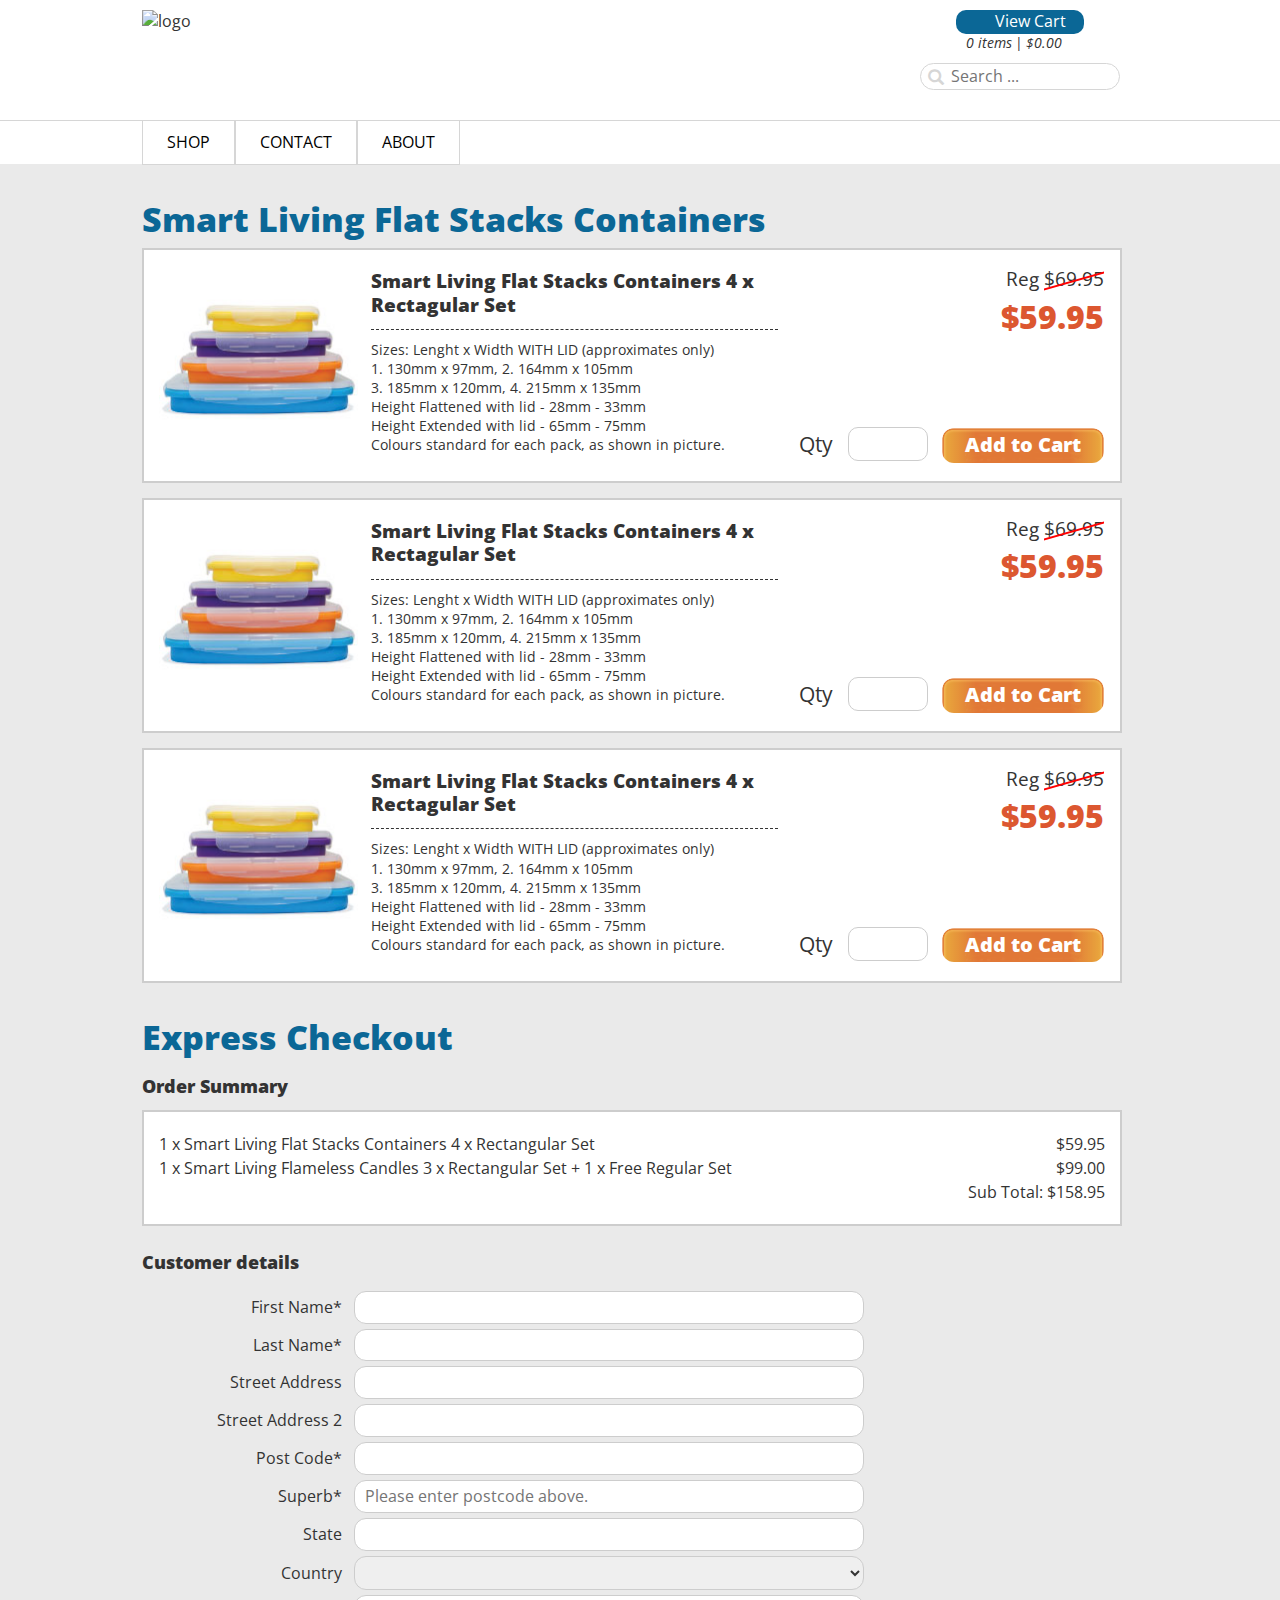
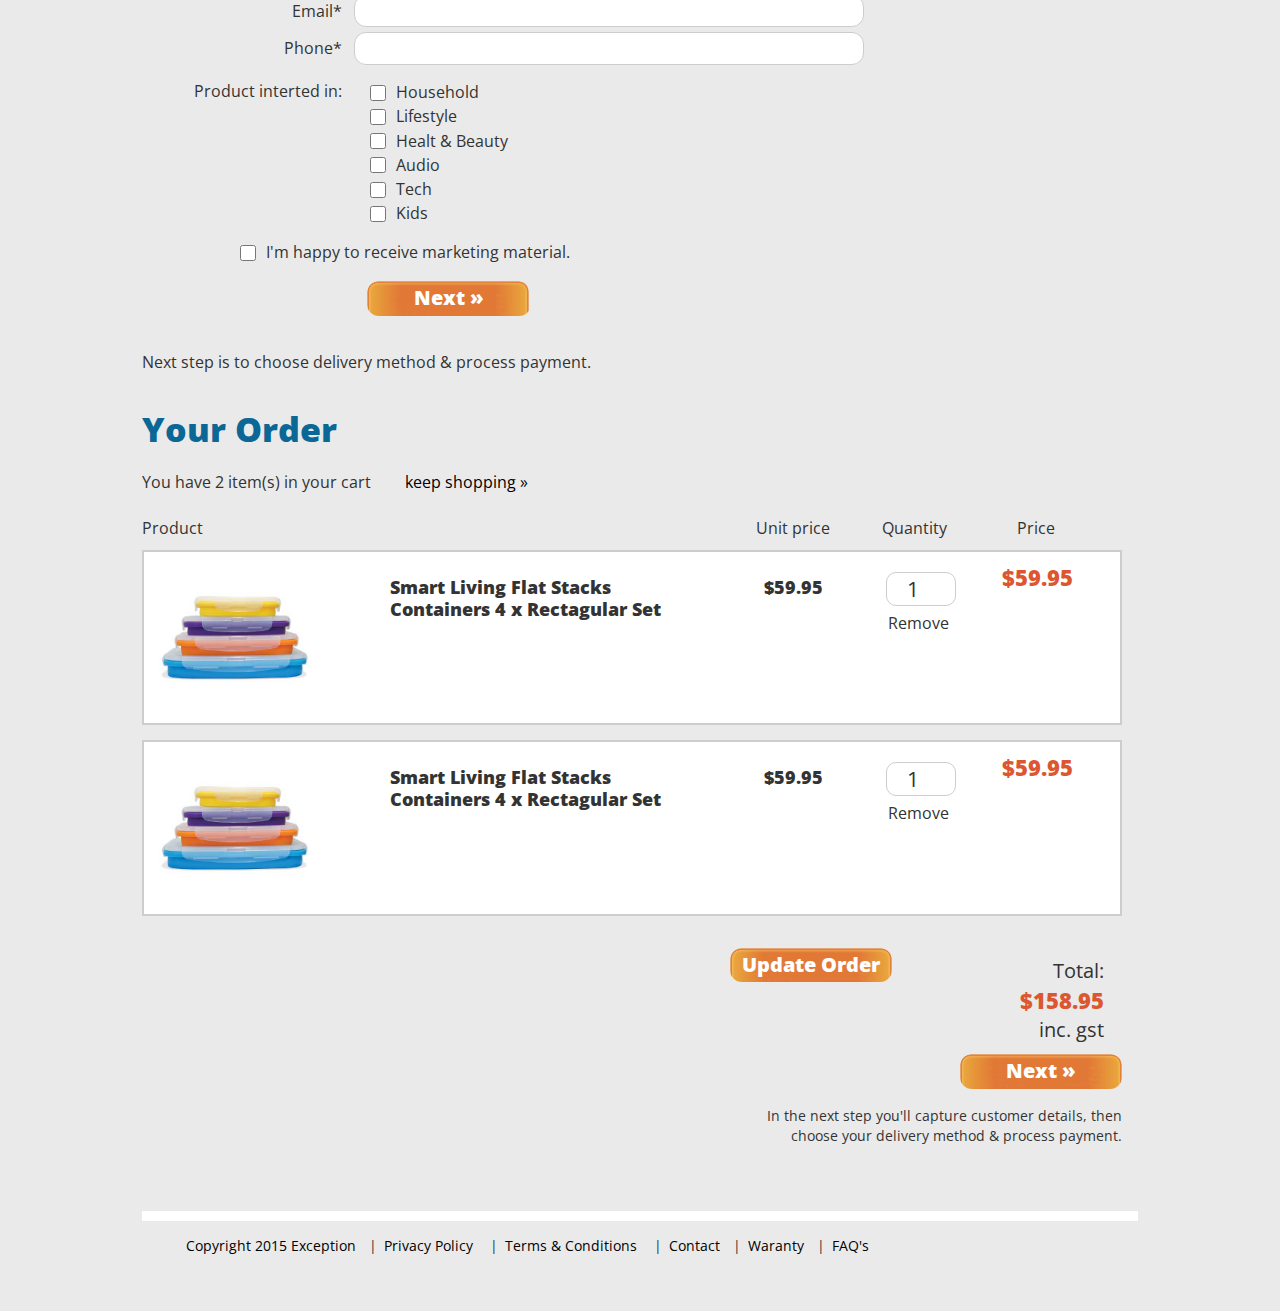
==== commit ce73a0be: "the end" ====
--- a/index.html
+++ b/index.html
@@ -22,6 +22,8 @@
   </head>
 
   <body>
+    <div class="full">
+
 
     <div class="container-wrapper">
 
@@ -44,8 +46,11 @@
            </div>
        </div>
       </div>
-
-
+</div>
+<div class="line">
+
+</div>
+<div class="container-wrapper">
         <ul class="drop-nav">
         <li><a href="#">SHOP</a>
       <ul>
@@ -57,8 +62,9 @@
     <li><a href="#">CONTACT</a></li>
     <li><a href="#">ABOUT</a></li>
   </ul>
-
-
+</div>
+</div>
+        <div class="container-wrapper">
       <section>
         <h2>Smart Living Flat Stacks Containers</h2>
 
--- a/css/style.css
+++ b/css/style.css
@@ -1,660 +1,682 @@
 html, body {
-  margin: 0;
-  padding: 0;
-  font-size: 100%;
-  font-family: 'Open Sans', sans-serif;
-  background-color: white; }
+     margin: 0;
+     padding: 0;
+     font-size: 100%;
+     font-family: 'Open Sans', sans-serif;
+     background-color: white; }
 
 a:link {
-  color: black; }
+     color: black; }
 
 a:visited {
-  color: black; }
+     color: black; }
 
 a:hover {
-  color: black; }
+     color: black; }
 
 a:active {
-  color: black; }
+     color: black; }
 
 a:link {
-  text-decoration: none; }
+     text-decoration: none; }
 
 a:visited {
-  text-decoration: none; }
+     text-decoration: none; }
 
 a:hover {
-  text-decoration: none; }
+     text-decoration: none; }
 
 a:active {
-  text-decoration: none; }
+     text-decoration: none; }
 
 .product-image {
-  margin: auto;
-  width: 200px; }
-  .product-image > img {
-    width: 100%; }
-  @media (min-width: 750px) {
-    .product-image {
-      display: inline-block;
-      width: 20%;
-      vertical-align: top; } }
-  @media (min-width: 996px) {
-    .product-image {
-      width: 21%; } }
+     margin: auto;
+     width: 200px; }
+     .product-image > img {
+          width: 100%; }
+     @media (min-width: 750px) {
+          .product-image {
+               display: inline-block;
+               width: 20%;
+               vertical-align: top; } }
+     @media (min-width: 996px) {
+          .product-image {
+               width: 21%; } }
 
 .product-description {
-  text-align: center; }
-  @media (min-width: 750px) {
-    .product-description {
-      display: inline-block;
-      width: 78%;
-      text-align: left;
-      margin-left: 1%; } }
-  @media (min-width: 996px) {
-    .product-description {
-      width: 43%;
-      max-width: 415px; } }
-  .product-description_title {
-    line-height: 122%;
-    font-size: 19px;
-    font-weight: 900;
-    margin-bottom: 12px;
-    margin-top: 10px; }
-  .product-description_description {
-    border-top: 1px dashed;
-    font-size: 14px;
-    padding: 10px 0;
-    line-height: 136%; }
+     text-align: center; }
+     @media (min-width: 750px) {
+          .product-description {
+               display: inline-block;
+               width: 78%;
+               text-align: left;
+               margin-left: 1%; } }
+     @media (min-width: 996px) {
+          .product-description {
+               width: 43%;
+               max-width: 415px; } }
+     .product-description_title {
+          line-height: 122%;
+          font-size: 19px;
+          font-weight: 900;
+          margin-bottom: 12px;
+          margin-top: 10px; }
+     .product-description_description {
+          border-top: 1px dashed;
+          font-size: 14px;
+          padding: 10px 0;
+          line-height: 136%; }
 
 .product-order {
-  text-align: center; }
-  @media (min-width: 750px) {
-    .product-order {
-      margin-left: 21.5%;
-      width: 78%;
-      text-align: left; } }
-  @media (min-width: 996px) {
-    .product-order {
-      margin-left: 0;
-      display: inline-block;
-      width: 34%;
-      text-align: right;
-      vertical-align: top; } }
-  .product-order_price {
-    margin-top: 15px; }
-    @media (min-width: 750px) {
-      .product-order_price {
-        display: inline-block;
-        width: 32%; } }
-    @media (min-width: 996px) {
-      .product-order_price {
-        display: block;
-        width: auto;
-        margin-top: 6px;
-        margin-bottom: 78px; } }
-    .product-order_price .regular_price {
-      font-size: 19px; }
-      .product-order_price .regular_price .cross {
-        position: relative;
-        display: inline-block; }
-      .product-order_price .regular_price .cross::before, .product-order_price .regular_price .cross::after {
-        content: '';
-        width: 100%;
-        position: absolute;
-        right: 0;
-        top: 50%; }
-      .product-order_price .regular_price .cross::before {
-        border-bottom: 2px solid red;
-        -webkit-transform: skewY(-16deg);
-        transform: skewY(-16deg); }
-    .product-order_price .new_price {
-      font-size: 32px;
-      font-weight: 900;
-      color: #DC5730; }
-  .product-order_qty {
-    font-size: 21px;
-    margin: 10px 0; }
-    @media (min-width: 750px) {
-      .product-order_qty {
-        display: inline-block;
-        width: 135px; } }
-    @media (min-width: 996px) {
-      .product-order_qty {
-        width: auto; } }
-    .product-order_qty > input {
-      width: 80px;
-      border-radius: 10px;
-      margin-left: 10px;
-      border: 1px solid #CDCDCD; }
-  @media (min-width: 750px) {
-    .product-order_btn {
-      display: inline-block;
-      width: 170px; } }
-  @media (min-width: 996px) {
-    .product-order_btn {
-      width: auto;
-      margin-left: 10px; } }
+     text-align: center; }
+     @media (min-width: 750px) {
+          .product-order {
+               margin-left: 21.5%;
+               width: 78%;
+               text-align: left; } }
+     @media (min-width: 996px) {
+          .product-order {
+               margin-left: 0;
+               display: inline-block;
+               width: 34%;
+               text-align: right;
+               vertical-align: top; } }
+     .product-order_price {
+          margin-top: 15px; }
+          @media (min-width: 750px) {
+               .product-order_price {
+                    display: inline-block;
+                    width: 32%; } }
+          @media (min-width: 996px) {
+               .product-order_price {
+                    display: block;
+                    width: auto;
+                    margin-top: 6px;
+                    margin-bottom: 78px; } }
+          .product-order_price .regular_price {
+               font-size: 19px; }
+               .product-order_price .regular_price .cross {
+                    position: relative;
+                    display: inline-block; }
+               .product-order_price .regular_price .cross::before, .product-order_price .regular_price .cross::after {
+                    content: '';
+                    width: 100%;
+                    position: absolute;
+                    right: 0;
+                    top: 50%; }
+               .product-order_price .regular_price .cross::before {
+                    border-bottom: 2px solid red;
+                    -webkit-transform: skewY(-16deg);
+                    transform: skewY(-16deg); }
+          .product-order_price .new_price {
+               font-size: 32px;
+               font-weight: 900;
+               color: #DC5730; }
+     .product-order_qty {
+          font-size: 21px;
+          margin: 10px 0; }
+          @media (min-width: 750px) {
+               .product-order_qty {
+                    display: inline-block;
+                    width: 135px; } }
+          @media (min-width: 996px) {
+               .product-order_qty {
+                    width: auto; } }
+          .product-order_qty > input {
+               width: 80px;
+               border-radius: 10px;
+               margin-left: 10px;
+               border: 1px solid #CDCDCD; }
+     @media (min-width: 750px) {
+          .product-order_btn {
+               display: inline-block;
+               width: 170px; } }
+     @media (min-width: 996px) {
+          .product-order_btn {
+               width: auto;
+               margin-left: 10px; } }
 
 .expresscheckout {
-  padding-top: 1px; }
-  .expresscheckout > p {
-    font-size: 18px;
-    font-weight: 900;
-    margin-top: 18px; }
-  .expresscheckout > form input, .expresscheckout > form select {
-    display: block;
-    width: 100%;
-    border-radius: 12px;
-    border: 1px solid #CDCDCD;
-    padding: 4px 10px; }
-    @media (min-width: 750px) {
-      .expresscheckout > form input, .expresscheckout > form select {
-        display: inline-block;
-        width: 52%;
-        margin: 5px 15% 0 12px; } }
-  .expresscheckout > form label {
-    display: block;
-    margin-top: 2px;
-    margin-bottom: 0px;
-    font-weight: 400; }
-    @media (min-width: 750px) {
-      .expresscheckout > form label {
-        display: inline-block;
-        width: 200px;
-        text-align: right; } }
-  .expresscheckout > form .interesting {
-    margin-top: 15px; }
-    @media (min-width: 750px) {
-      .expresscheckout > form .interesting {
-        display: inline-block;
-        width: 200px;
-        text-align: right;
-        vertical-align: top; } }
-  .expresscheckout > form .interesting-list {
-    margin-bottom: 15px; }
-    @media (min-width: 750px) {
-      .expresscheckout > form .interesting-list {
-        display: inline-block;
-        width: 52%;
-        margin: 15px 15% 15px 12px;
-        vertical-align: top; } }
-  @media (min-width: 750px) {
-    .expresscheckout > form .marketing {
-      margin-left: 10%;
-      display: inline-block; } }
-  .expresscheckout > form .inline-label {
-    display: inline;
-    vertical-align: middle;
-    margin-top: 0; }
-  .expresscheckout > form input[type=checkbox] {
-    display: inline-block;
-    width: 16px;
-    height: 16px;
-    margin-right: 10px;
-    margin-top: 0;
-    vertical-align: middle; }
-  @media (min-width: 750px) {
-    .expresscheckout > form select {
-      margin-left: 8px; } }
-  .expresscheckout > form button {
-    margin-top: 17px;
-    width: 164px; }
-    @media (min-width: 750px) {
-      .expresscheckout > form button {
-        margin-left: 225px; } }
-  .expresscheckout > form .next-msg {
-    display: none; }
-    @media (min-width: 750px) {
-      .expresscheckout > form .next-msg {
-        display: block;
-        margin: 35px 0 0 0; } }
+     padding-top: 1px; }
+     .expresscheckout > p {
+          font-size: 18px;
+          font-weight: 900;
+          margin-top: 18px; }
+     .expresscheckout > form input, .expresscheckout > form select {
+          display: block;
+          width: 100%;
+          border-radius: 12px;
+          border: 1px solid #CDCDCD;
+          padding: 4px 10px; }
+          @media (min-width: 750px) {
+               .expresscheckout > form input, .expresscheckout > form select {
+                    display: inline-block;
+                    width: 52%;
+                    margin: 5px 15% 0 12px; } }
+     .expresscheckout > form label {
+          display: block;
+          margin-top: 2px;
+          margin-bottom: 0px;
+          font-weight: 400; }
+          @media (min-width: 750px) {
+               .expresscheckout > form label {
+                    display: inline-block;
+                    width: 200px;
+                    text-align: right; } }
+     .expresscheckout > form .interesting {
+          margin-top: 15px; }
+          @media (min-width: 750px) {
+               .expresscheckout > form .interesting {
+                    display: inline-block;
+                    width: 200px;
+                    text-align: right;
+                    vertical-align: top; } }
+     .expresscheckout > form .interesting-list {
+          margin-bottom: 15px; }
+          @media (min-width: 750px) {
+               .expresscheckout > form .interesting-list {
+                    display: inline-block;
+                    width: 52%;
+                    margin: 15px 15% 15px 12px;
+                    vertical-align: top; } }
+     @media (min-width: 750px) {
+          .expresscheckout > form .marketing {
+               margin-left: 10%;
+               display: inline-block; } }
+     .expresscheckout > form .inline-label {
+          display: inline;
+          vertical-align: middle;
+          margin-top: 0; }
+     .expresscheckout > form input[type=checkbox] {
+          display: inline-block;
+          width: 16px;
+          height: 16px;
+          margin-right: 10px;
+          margin-top: 0;
+          vertical-align: middle; }
+     @media (min-width: 750px) {
+          .expresscheckout > form select {
+               margin-left: 8px; } }
+     .expresscheckout > form button {
+          margin-top: 17px;
+          width: 164px; }
+          @media (min-width: 750px) {
+               .expresscheckout > form button {
+                    margin-left: 225px; } }
+     .expresscheckout > form .next-msg {
+          display: none; }
+          @media (min-width: 750px) {
+               .expresscheckout > form .next-msg {
+                    display: block;
+                    margin: 35px 0 0 0; } }
 
 .express-checkout {
-  background-color: #FFF;
-  padding: 20px 15px;
-  border: 2px solid #CDCDCD;
-  margin-bottom: 24px;
-  line-height: 120%; }
-  .express-checkout_product {
-    padding-bottom: 10px; }
-    @media (min-width: 996px) {
-      .express-checkout_product .ec-product {
-        float: left;
-        line-height: 150%;
-        width: 80%; } }
-    @media (min-width: 996px) {
-      .express-checkout_product .ec-price {
-        float: right;
-        line-height: 150%; } }
-  @media (min-width: 996px) {
-    .express-checkout_total {
-      clear: both;
-      text-align: right;
-      width: 100%;
-      margin-bottom: 0;
-      line-height: 150%; } }
+     background-color: #FFF;
+     padding: 20px 15px;
+     border: 2px solid #CDCDCD;
+     margin-bottom: 24px;
+     line-height: 120%; }
+     .express-checkout_product {
+          padding-bottom: 10px; }
+          @media (min-width: 996px) {
+               .express-checkout_product .ec-product {
+                    float: left;
+                    line-height: 150%;
+                    width: 80%; } }
+          @media (min-width: 996px) {
+               .express-checkout_product .ec-price {
+                    float: right;
+                    line-height: 150%; } }
+     @media (min-width: 996px) {
+          .express-checkout_total {
+               clear: both;
+               text-align: right;
+               width: 100%;
+               margin-bottom: 0;
+               line-height: 150%; } }
 
 .order-qty > a {
-  display: block; }
-  @media (min-width: 750px) {
-    .order-qty > a {
-      display: inline-block;
-      margin-left: 30px;
-      vertical-align: top; } }
-  @media (min-width: 996px) {
-    .order-qty > a {
-      display: inline-block;
-      margin-left: 30px;
-      vertical-align: top; } }
+     display: block; }
+     @media (min-width: 750px) {
+          .order-qty > a {
+               display: inline-block;
+               margin-left: 30px;
+               vertical-align: top; } }
+     @media (min-width: 996px) {
+          .order-qty > a {
+               display: inline-block;
+               margin-left: 30px;
+               vertical-align: top; } }
 
 .product-small-image {
-  margin: auto;
-  width: 110px; }
-  .product-small-image > img {
-    width: 100%; }
-  @media (min-width: 750px) {
-    .product-small-image {
-      display: inline-block;
-      width: 16%;
-      vertical-align: top; } }
-  @media (min-width: 996px) {
-    .product-small-image {
-      display: inline-block;
-      width: 16%;
-      vertical-align: top; } }
+     margin: auto;
+     width: 110px; }
+     .product-small-image > img {
+          width: 100%; }
+     @media (min-width: 750px) {
+          .product-small-image {
+               display: inline-block;
+               width: 16%;
+               vertical-align: top; } }
+     @media (min-width: 996px) {
+          .product-small-image {
+               display: inline-block;
+               width: 16%;
+               vertical-align: top; } }
 
 .order-qty {
-  margin: 23px 0; }
+     margin: 23px 0; }
 
 .product-order-description,
 .product-order-regular_price {
-  line-height: 122%;
-  font-size: 18px;
-  font-weight: 900;
-  margin-bottom: 12px;
-  margin-top: 15px;
-  text-align: center; }
+     line-height: 122%;
+     font-size: 18px;
+     font-weight: 900;
+     margin-bottom: 12px;
+     margin-top: 15px;
+     text-align: center; }
 
 @media (min-width: 750px) {
-  .product-order-description {
-    display: inline-block;
-    width: 40%;
-    vertical-align: top;
-    margin-left: 8%;
-    text-align: left; } }
+     .product-order-description {
+          display: inline-block;
+          width: 40%;
+          vertical-align: top;
+          margin-left: 8%;
+          text-align: left; } }
+
 @media (min-width: 996px) {
-  .product-order-description {
-    display: inline-block;
-    width: 36%;
-    vertical-align: top;
-    margin-left: 8%;
-    text-align: left;
-    padding-right: 5%; } }
+     .product-order-description {
+          display: inline-block;
+          width: 36%;
+          vertical-align: top;
+          margin-left: 8%;
+          text-align: left;
+          padding-right: 5%; } }
 
 @media (min-width: 750px) {
-  .product-order-regular_price {
-    display: inline-block;
-    width: 24%;
-    text-align: left; } }
+     .product-order-regular_price {
+          display: inline-block;
+          width: 24%;
+          text-align: left; } }
+
 @media (min-width: 996px) {
-  .product-order-regular_price {
-    display: inline-block;
-    width: 32%;
-    text-align: center;
-    vertical-align: top; } }
+     .product-order-regular_price {
+          display: inline-block;
+          width: 32%;
+          text-align: center;
+          vertical-align: top; } }
 
 @media (min-width: 750px) {
-  .ordered-product {
-    display: block;
-    width: 100%; } }
+     .ordered-product {
+          display: block;
+          width: 100%; } }
+
 @media (min-width: 996px) {
-  .ordered-product {
-    display: inline-block;
-    width: 39%; } }
+     .ordered-product {
+          display: inline-block;
+          width: 39%; } }
+
 .ordered-product .product-order_qty {
-  font-size: 21px;
-  margin: 10px 0;
-  text-align: center; }
-  @media (min-width: 750px) {
-    .ordered-product .product-order_qty {
-      display: inline-block;
-      width: 32%; } }
-  @media (min-width: 996px) {
-    .ordered-product .product-order_qty {
-      display: inline-block;
-      width: 32%;
-      text-align: center;
-      vertical-align: top; } }
-  .ordered-product .product-order_qty > span {
-    margin-left: 5px;
-    font-size: 16px; }
-  .ordered-product .product-order_qty > input {
-    width: 70px;
-    border-radius: 10px;
-    margin-left: 10px;
-    border: 1px solid #CDCDCD;
-    text-align: center; }
+     font-size: 21px;
+     margin: 10px 0;
+     text-align: center; }
+     @media (min-width: 750px) {
+          .ordered-product .product-order_qty {
+               display: inline-block;
+               width: 32%; } }
+     @media (min-width: 996px) {
+          .ordered-product .product-order_qty {
+               display: inline-block;
+               width: 32%;
+               text-align: center;
+               vertical-align: top; } }
+     .ordered-product .product-order_qty > span {
+          margin-left: 5px;
+          font-size: 16px; }
+     .ordered-product .product-order_qty > input {
+          width: 70px;
+          border-radius: 10px;
+          margin-left: 10px;
+          border: 1px solid #CDCDCD;
+          text-align: center; }
 
 .product-order-total-price {
-  font-size: 22px;
-  font-weight: 900;
-  color: #DC5730;
-  text-align: center; }
-  @media (min-width: 750px) {
-    .product-order-total-price {
-      display: inline-block;
-      width: 32%; } }
-  @media (min-width: 996px) {
-    .product-order-total-price {
-      display: inline-block;
-      width: 32%;
-      text-align: center;
-      vertical-align: top; } }
+     font-size: 22px;
+     font-weight: 900;
+     color: #DC5730;
+     text-align: center; }
+     @media (min-width: 750px) {
+          .product-order-total-price {
+               display: inline-block;
+               width: 32%; } }
+     @media (min-width: 996px) {
+          .product-order-total-price {
+               display: inline-block;
+               width: 32%;
+               text-align: center;
+               vertical-align: top; } }
 
 .desktop-hide {
-  display: inline; }
-  @media (min-width: 996px) {
-    .desktop-hide {
-      display: none; } }
+     display: inline; }
+     @media (min-width: 996px) {
+          .desktop-hide {
+               display: none; } }
 
 .order-header {
-  display: none; }
-  @media (min-width: 996px) {
-    .order-header {
-      display: block;
-      width: 100%;
-      margin-bottom: 10px; } }
-  .order-header > div {
-    display: inline-block; }
-  .order-header-product {
-    width: 60%;
-    text-align: left; }
-  .order-header-unitprice, .order-header-quantity, .order-header-price {
-    text-align: center;
-    width: 12%; }
+     display: none; }
+     @media (min-width: 996px) {
+          .order-header {
+               display: block;
+               width: 100%;
+               margin-bottom: 10px; } }
+     .order-header > div {
+          display: inline-block; }
+     .order-header-product {
+          width: 60%;
+          text-align: left; }
+     .order-header-unitprice, .order-header-quantity, .order-header-price {
+          text-align: center;
+          width: 12%; }
 
 .total-order {
-  text-align: right;
-  padding: 9px; }
-  .total-order > p {
-    font-size: 20px;
-    padding-right: 9px;
-    margin-bottom: 0; }
-  .total-order p.total-price {
-    font-size: 22px;
-    font-weight: 900;
-    color: #DC5730; }
+     text-align: right;
+     padding: 9px; }
+     .total-order > p {
+          font-size: 20px;
+          padding-right: 9px;
+          margin-bottom: 0; }
+     .total-order p.total-price {
+          font-size: 22px;
+          font-weight: 900;
+          color: #DC5730; }
 
 .next-btn {
-  width: 100%;
-  text-align: right;
-  margin-bottom: 65px; }
+     width: 100%;
+     text-align: right;
+     margin-bottom: 65px; }
 
 .next-description {
-  font-size: 14px;
-  margin: 17px 0 0 auto;
-  max-width: 365px; }
+     font-size: 14px;
+     margin: 17px 0 0 auto;
+     max-width: 365px; }
 
 @media (min-width: 996px) {
-  .update-order {
-    margin-left: 60%; } }
+     .update-order {
+          margin-left: 60%; } }
 
 @font-face {
-  font-family: 'fontello';
-  src: url("../fontello/font/fontello.eot?39150304");
-  src: url("../fontello/font/fontello.eot?39150304#iefix") format("embedded-opentype"), url("../fontello/font/fontello.woff?39150304") format("woff"), url("../fontello/font/fontello.ttf?39150304") format("truetype"), url("../fontello/font/fontello.svg?39150304#fontello") format("svg");
-  font-weight: normal;
-  font-style: normal; }
+     font-family: 'fontello';
+     src: url("../fontello/font/fontello.eot?39150304");
+     src: url("../fontello/font/fontello.eot?39150304#iefix") format("embedded-opentype"), url("../fontello/font/fontello.woff?39150304") format("woff"), url("../fontello/font/fontello.ttf?39150304") format("truetype"), url("../fontello/font/fontello.svg?39150304#fontello") format("svg");
+     font-weight: normal;
+     font-style: normal; }
+
 .demo-icon {
-  font-family: "fontello";
-  font-style: normal;
-  font-weight: normal;
-  display: inline-block;
-  text-decoration: inherit;
-  width: 1em;
-  margin-right: .2em;
-  text-align: center;
-  transform: scaleX(-1);
-  -moz-transform: scaleX(-1);
-  -webkit-transform: scaleX(-1);
-  -ms-transform: scaleX(-1);
-  /* opacity: .8; */
-  /* For safety - reset parent styles, that can break glyph codes*/
-  font-variant: normal;
-  text-transform: none;
-  /* fix buttons height, for twitter bootstrap */
-  line-height: 1em;
-  /* Animation center compensation - margins should be symmetric */
-  /* remove if not needed */
-  margin-left: .2em;
-  /* You can be more comfortable with increased icons size */
-  /* font-size: 120%; */
-  /* Font smoothing. That was taken from TWBS */
-  -webkit-font-smoothing: antialiased;
-  -moz-osx-font-smoothing: grayscale;
-  /* Uncomment for 3D effect */
-  /* text-shadow: 1px 1px 1px rgba(127, 127, 127, 0.3); */ }
+     font-family: "fontello";
+     font-style: normal;
+     font-weight: normal;
+     display: inline-block;
+     text-decoration: inherit;
+     width: 1em;
+     margin-right: .2em;
+     text-align: center;
+     transform: scaleX(-1);
+     -moz-transform: scaleX(-1);
+     -webkit-transform: scaleX(-1);
+     -ms-transform: scaleX(-1);
+     /* opacity: .8; */
+     /* For safety - reset parent styles, that can break glyph codes*/
+     font-variant: normal;
+     text-transform: none;
+     /* fix buttons height, for twitter bootstrap */
+     line-height: 1em;
+     /* Animation center compensation - margins should be symmetric */
+     /* remove if not needed */
+     margin-left: .2em;
+     /* You can be more comfortable with increased icons size */
+     /* font-size: 120%; */
+     /* Font smoothing. That was taken from TWBS */
+     -webkit-font-smoothing: antialiased;
+     -moz-osx-font-smoothing: grayscale;
+     /* Uncomment for 3D effect */
+     /* text-shadow: 1px 1px 1px rgba(127, 127, 127, 0.3); */ }
 
 body {
-  box-sizing: border-box; }
+     box-sizing: border-box; }
+     @media (min-width: 996px) {
+          body {
+               background-color: #EAEAEA; } }
+
+.full {
+     width: 100%;
+     background-color: #FFF; }
 
 .container-wrapper {
-  max-width: 996px;
-  margin: auto;
-  background-color: #EAEAEA; }
+     max-width: 996px;
+     margin: auto;
+     background-color: #EAEAEA; }
 
 .left {
-  float: left; }
+     float: left; }
 
 .right {
-  float: right; }
+     float: right; }
 
 .clear-float {
-  clear: both; }
+     clear: both; }
 
 .center {
-  margin: 0 auto; }
+     margin: 0 auto; }
 
 .italic {
-  font-style: italic; }
+     font-style: italic; }
 
 .small-font {
-  font-size: 0.875em; }
+     font-size: 0.875em; }
 
 .container {
-  width: 996px;
-  height: 112px;
-  padding-left: 0px;
-  padding-right: 0px; }
+     width: 996px;
+     height: 112px;
+     padding-left: 0px;
+     padding-right: 0px; }
 
 .header {
-  height: 200px;
-  background-color: white; }
-  @media (min-width: 750px) {
-    .header {
-      height: 120px; } }
+     height: 200px;
+     background-color: white; }
+     @media (min-width: 750px) {
+          .header {
+               height: 120px; } }
 
 .logo {
-  text-align: center; }
-  @media (min-width: 750px) {
-    .logo {
-      float: left; } }
+     text-align: center; }
+     @media (min-width: 750px) {
+          .logo {
+               float: left; } }
 
 .img-logo {
-  padding-top: 10px;
-  padding-bottom: 10px; }
+     padding-top: 10px;
+     padding-bottom: 10px; }
 
 .cart-box {
-  width: 236px;
-  height: 112px; }
-  @media (min-width: 750px) {
-    .cart-box {
-      float: right; } }
+     width: 236px;
+     height: 112px; }
+     @media (min-width: 750px) {
+          .cart-box {
+               float: right; } }
 
 .cart-view {
-  width: 128px;
-  height: 24px;
-  margin: 0 auto;
-  background-color: #0B6796;
-  -webkit-border-radius: 10px;
-  -moz-border-radius: 10px;
-  -ms-border-radius: 10px;
-  border-radius: 10px;
-  padding: 0px 10px;
-  margin-top: 10px; }
-  .cart-view a {
-    color: white;
-    display: block; }
+     width: 128px;
+     height: 24px;
+     margin: 0 auto;
+     background-color: #0B6796;
+     -webkit-border-radius: 10px;
+     -moz-border-radius: 10px;
+     -ms-border-radius: 10px;
+     border-radius: 10px;
+     padding: 0px 10px;
+     margin-top: 10px; }
+     .cart-view a {
+          color: white;
+          display: block; }
 
 i.white {
-  color: white;
-  margin-right: 10px; }
+     color: white;
+     margin-right: 10px; }
 
 .divider {
-  padding: 0px 3px; }
+     padding: 0px 3px; }
 
 .display-none {
-  display: none; }
+     display: none; }
 
 .search {
-  width: 200px;
-  height: 26px;
-  margin: 0 auto;
-  margin-top: 10px; }
-  .search-input {
-    width: 200px;
-    color: #D6D6D6;
-    margin-top: 10px;
-    -webkit-border-radius: 15px;
-    -moz-border-radius: 15px;
-    -ms-border-radius: 15px;
-    border-radius: 15px;
-    border: 1px solid #D6D6D6;
-    padding-left: 30px; }
+     width: 200px;
+     height: 26px;
+     margin: 0 auto;
+     margin-top: 10px; }
+     .search-input {
+          width: 200px;
+          color: #D6D6D6;
+          margin-top: 10px;
+          -webkit-border-radius: 15px;
+          -moz-border-radius: 15px;
+          -ms-border-radius: 15px;
+          border-radius: 15px;
+          border: 1px solid #D6D6D6;
+          padding-left: 30px; }
 
 .move {
-  position: relative;
-  top: -22px;
-  left: 8px;
-  color: #D6D6D6; }
+     position: relative;
+     top: -22px;
+     left: 8px;
+     color: #D6D6D6; }
 
 footer {
-  width: 100%;
-  background-color: #EAEAEA; }
-  @media (min-width: 996px) {
-    footer {
-      height: 100px; } }
-  footer .copyright {
-    font-size: 0.875em;
-    margin-top: 5px;
-    text-align: center;
-    padding: 0px 10px;
-    margin-bottom: 10px; }
-    @media (min-width: 996px) {
-      footer .copyright {
-        width: 75%;
-        padding: 0;
-        float: left;
-        text-align: right; } }
-    footer .copyright a {
-      padding-right: 10px; }
-  footer .logo-bottom {
-    text-align: center; }
-    @media (min-width: 996px) {
-      footer .logo-bottom {
-        width: 23%;
-        float: right;
-        text-align: right; } }
-  @media (min-width: 996px) {
-    footer .display-none {
-      display: inline; } }
+     width: 100%;
+     background-color: #EAEAEA; }
+     @media (min-width: 996px) {
+          footer {
+               height: 100px; } }
+     footer .copyright {
+          font-size: 0.875em;
+          margin-top: 5px;
+          text-align: center;
+          padding: 0px 10px;
+          margin-bottom: 10px; }
+          @media (min-width: 996px) {
+               footer .copyright {
+                    width: 75%;
+                    padding-top: 10px;
+                    float: left;
+                    text-align: right; } }
+          footer .copyright a {
+               padding-right: 10px; }
+     footer .logo-bottom {
+          text-align: center; }
+          @media (min-width: 996px) {
+               footer .logo-bottom {
+                    width: 23%;
+                    float: right;
+                    padding-right: 10px;
+                    text-align: right; } }
+     @media (min-width: 996px) {
+          footer .display-none {
+               display: inline; } }
 
 .blank {
-  width: 100%;
-  height: 10px;
-  background-color: white; }
+     width: 100%;
+     height: 10px;
+     background-color: white; }
+
+@media (min-width: 996px) {
+     .line {
+          border-top: 1px solid #D6D6D6;
+          width: 100%; } }
 
 .drop-nav {
-  background-color: white;
-  width: 100%;
-  height: 43px;
-  border-top: 1px solid #D6D6D6; }
-  .drop-nav li ul li {
-    border-top: 1px;
-    width: 170px; }
+     background-color: white;
+     width: 100%;
+     height: 43px;
+     border-top: 1px solid #D6D6D6; }
+     @media (min-width: 996px) {
+          .drop-nav {
+               border-top: none; } }
+     .drop-nav li ul li {
+          border-top: 1px;
+          width: 170px; }
 
 ul {
-  list-style: none;
-  padding: 0px;
-  margin: 0px; }
+     list-style: none;
+     padding: 0px;
+     margin: 0px; }
 
 ul li {
-  display: block;
-  position: relative;
-  float: left;
-  border: 1px solid #D6D6D6; }
+     display: block;
+     position: relative;
+     float: left;
+     border: 1px solid #D6D6D6; }
 
 ul li {
-  border-top: 0px; }
+     border-top: 0px; }
 
 li ul {
-  display: none; }
+     display: none; }
 
 ul li a {
-  display: block;
-  background: white;
-  padding: 10px 24px 10px 24px;
-  text-decoration: none;
-  white-space: nowrap;
-  color: #fff; }
+     display: block;
+     background: white;
+     padding: 10px 24px 10px 24px;
+     text-decoration: none;
+     white-space: nowrap;
+     color: #fff; }
 
 ul li a:hover {
-  background: white; }
+     background: white; }
 
 li:hover ul {
-  display: block;
-  position: absolute;
-  top: 43px; }
+     display: block;
+     position: absolute;
+     top: 43px; }
 
 li:hover li {
-  float: none; }
+     float: none; }
 
 li:hover a {
-  background: white; }
+     background: white; }
 
 li:hover li a:hover {
-  background: white; }
+     background: white; }
 
 h2 {
-  font-size: 34px;
-  font-weight: 900;
-  color: #0B6796; }
+     font-size: 34px;
+     font-weight: 900;
+     color: #0B6796; }
 
 section {
-  padding: 17px 6px 0 6px;
-  width: 100%; }
-  @media (min-width: 750px) {
-    section {
-      padding: 17px 16px 0 16px; } }
+     padding: 17px 6px 0 6px;
+     width: 100%; }
+     @media (min-width: 750px) {
+          section {
+               padding: 17px 16px 0 16px; } }
+     @media (min-width: 996px) {
+          section {
+               padding: 17px 16px 0 0px; } }
 
 article {
-  background-color: #FFF;
-  padding: 20px 15px;
-  border: 2px solid #CDCDCD;
-  margin-bottom: 15px; }
-  @media (min-width: 750px) {
-    article {
-      padding: 10px 15px; } }
+     background-color: #FFF;
+     padding: 20px 15px;
+     border: 2px solid #CDCDCD;
+     margin-bottom: 15px; }
+     @media (min-width: 750px) {
+          article {
+               padding: 10px 15px; } }
 
 button {
-  width: 162px;
-  font-size: 20px;
-  color: #FFF;
-  font-weight: 900;
-  border-radius: 12px;
-  padding: 3px;
-  background: url("./button.png") no-repeat;
-  border: 0; }
-
-/*# sourceMappingURL=style.css.map */
+     width: 162px;
+     font-size: 20px;
+     color: #FFF;
+     font-weight: 900;
+     border-radius: 12px;
+     padding: 3px;
+     background: url("./button.png") no-repeat;
+     border: 0; }
